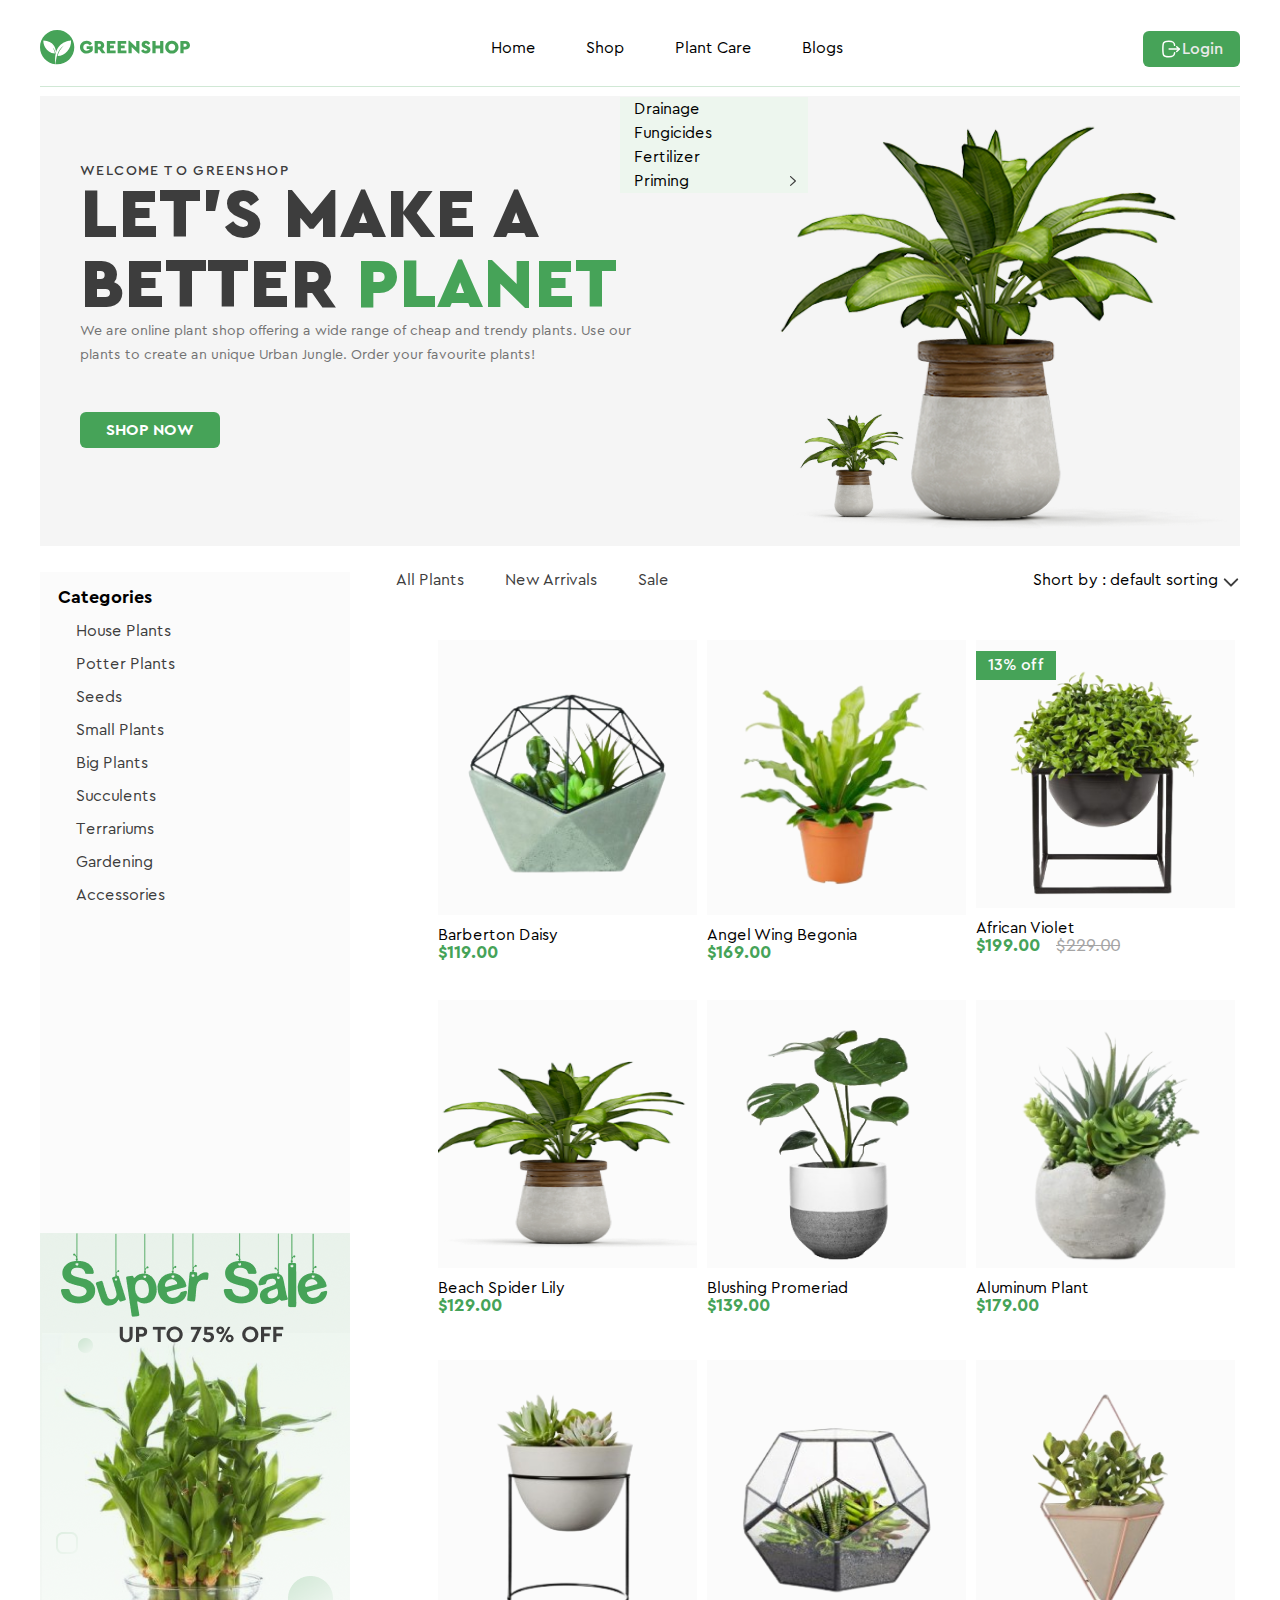
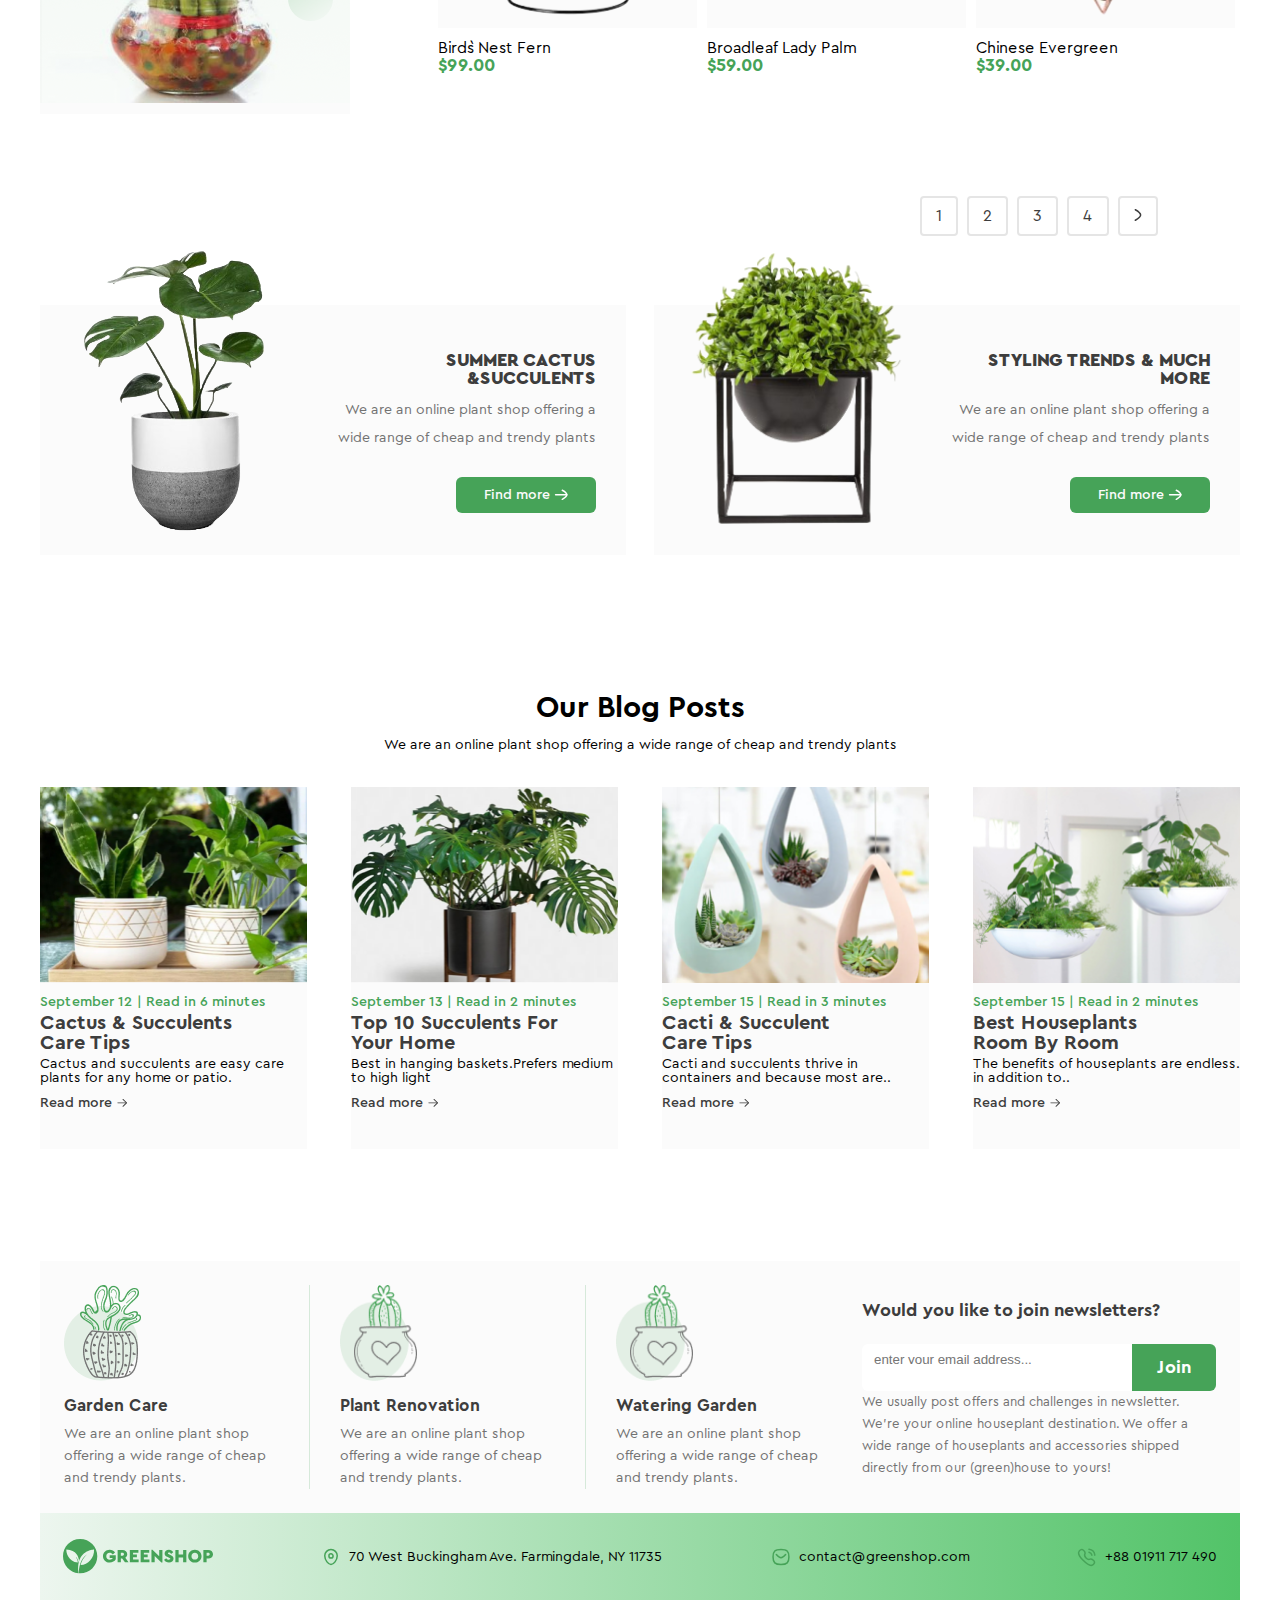
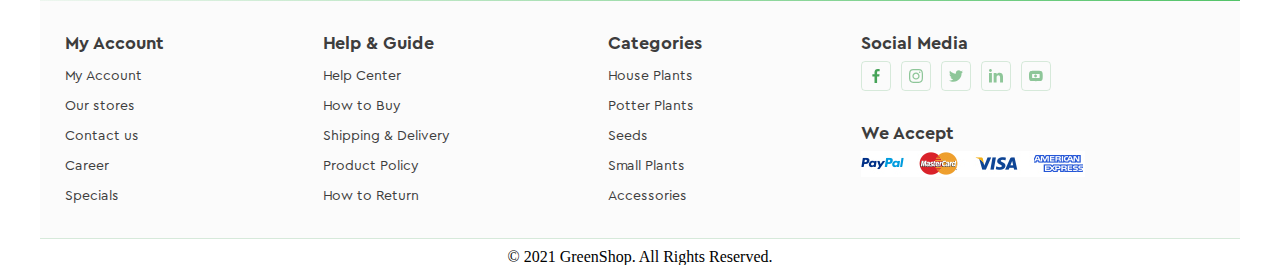
==== Index.html @ 6ab5031e "upgrading_menu_in_process" ====
<!doctype html>
    <html lang="en">
    <head>
        <meta charset="UTF-8">
        <meta name="viewport"
              content="width=device-width, user-scalable=no, initial-scale=1.0, maximum-scale=1.0, minimum-scale=1.0">
        <meta http-equiv="X-UA-Compatible" content="ie=edge">
        <title>GREENSHOP</title>
        <link rel="stylesheet" href="css/reset.css">
        <link rel="stylesheet" href="css/style.css">



    </head>
    <body >
      <header>
          <div class="header_container">
              <a href="#">
                  <img src="images/Group.svg" alt="logo">
              </a>

                  <nav class="menu">
                      <ul>
                          <li><a href="#" class="menu_a">Home</a>
                          </li>
                          <li><a href="#" class="menu_a">Shop</a></li>
                          <li ><a href="#" class="menu_a" id="#plant_care_menu">Plant Care</a>
                              <ul class="dropdown">
                                  <li class="first_dropdown" >
                                      <a href="#">Drainage</a>
                                  </li>
                                  <li class="first_dropdown">
                                      <a href="#">Fungicides
                                      </a>
                                  </li>
                                  <li class="first_dropdown">
                                      <a href="#">Fertilizer
                                      </a>
                                  </li>
                                  <li class="second_dropdown">
                                      <a href="#" id="priming_a">Priming<img src="images/open_menu.svg" alt="menu" class="menu_img">
                                      </a>
                                      <ul class="second_dropdown_li">
                                          <li>
                                              <a href="#">Universal</a>
                                          </li>
                                          <li>
                                              <a href="#">For Ficus</a>
                                          </li>
                                          <li>
                                              <a href="#">For Cacti</a>
                                          </li>
                                          <li>
                                              <a href="#">For Citrus</a>
                                          </li>
                                          <li>
                                              <a href="#">For those in bloom</a>
                                          </li>
                                          <li>
                                              <a href="#">For Orchids</a>
                                          </li>
                                      </ul>
                                  </li>
                              </ul>
                          </li>
                          <li><a href="#" class="menu_a">Blogs</a></li>

                      </ul>
                  </nav>

             <a href="#" class="login">Login</a>
          </div>

      </header>
      <main>
          <section >
              <div class="main_container">
                   <div class="text_section">
                       <h2>Welcome to greenshop</h2>
                        <h1>Let's make a <br> better  <SPAN>planet</SPAN></h1>
                       <p>We are online plant shop offering a wide range of cheap and trendy plants. Use our plants to create an unique Urban Jungle. Order your favourite plants!</p>
                       <a href="#">SHOP NOW</a>
                   </div>

                  <img src="images/Group_6.svg" alt="group">
              </div>
          </section>
          <section class="float_container">
          <div class="aside_menu">
              <h2>Categories</h2>
                <nav>
                    <ul>
                        <li><a href="#">House Plants</a></li>
                        <li><a href="#">Potter Plants</a></li>
                        <li><a href="#">Seeds</a></li>
                        <li><a href="#">Small Plants</a></li>
                        <li><a href="#">Big Plants</a></li>
                        <li><a href="#">Succulents</a></li>
                        <li><a href="#">Terrariums</a></li>
                        <li><a href="#">Gardening</a></li>
                        <li><a href="#">Accessories</a></li>
                    </ul>
                </nav>
              <div class="banner_img">
                  <img src="images/banner_new.png" alt="sale">
              </div>
          </div>
              <div>
                  <div class="tabs">
                      <nav>
                          <ul>
                              <li><a href="#">All Plants</a></li>
                              <li><a href="#">New Arrivals</a></li>
                              <li><a href="#">Sale</a></li>

                          </ul>
                      </nav>
                       <div>
                           <p class="sorting">Short by : default sorting </p>
                       </div>
                  </div>
                  <div class="arts">
                      <article><div class="card_div"><img class="card_img"  src="images/new_card_1.png"></div>
                          <div class="after_card">
                         <p class="name">Barberton Daisy</p>
                         <p class="price">$119.00</p>
                          </div>
                          <ul class="buy_like_search">
                              <li><a class="icons" href="#"><svg width="20" height="20" viewBox="0 0 20 20" fill="none" xmlns="http://www.w3.org/2000/svg">
                                  <g clip-path="url(#clip0_2_1949)">
                                      <path d="M14.294 16.8745H8.24077C5.65655 16.8745 3.55412 14.7721 3.55412 12.1879V7.38405C3.55412 4.98175 2.35676 2.75813 0.351225 1.4358C-0.00894369 1.19834 -0.108379 0.713895 0.129078 0.353726C0.366535 -0.00648163 0.850939 -0.105956 1.21119 0.131579C2.35606 0.886442 3.28487 1.88204 3.94905 3.02832C4.09258 3.18911 5.24995 4.41584 7.14726 4.41584H16.142C18.596 4.36995 20.5168 6.83267 19.8752 9.20138L18.8397 13.3284C18.3159 15.4163 16.4466 16.8745 14.294 16.8745ZM4.91926 5.53677C5.04912 6.1367 5.11634 6.7553 5.11634 7.38405V12.1879C5.11634 13.9107 6.51796 15.3123 8.24077 15.3123H14.294C15.7291 15.3123 16.9752 14.3401 17.3245 12.9482L18.3599 8.82121C18.7412 7.41373 17.5997 5.95084 16.142 5.97806H7.14722C6.28913 5.97806 5.54224 5.79305 4.91926 5.53677ZM7.85021 19.0226C7.85021 18.4833 7.41307 18.0462 6.87383 18.0462C5.57828 18.0978 5.57942 19.9479 6.87383 19.999C7.41307 19.999 7.85021 19.5618 7.85021 19.0226ZM15.6222 19.0226C15.6222 18.4833 15.1851 18.0462 14.6459 18.0462C13.3503 18.0978 13.3514 19.9479 14.6459 19.999C15.1851 19.999 15.6222 19.5618 15.6222 19.0226ZM16.9231 8.32138C16.9231 7.88998 16.5734 7.54027 16.142 7.54027H7.45966C6.42329 7.58152 6.42407 9.0616 7.45966 9.10249H16.142C16.5734 9.10249 16.9231 8.75279 16.9231 8.32138Z" fill="#3D3D3D"/>
                                  </g>
                                  <defs>
                                      <clipPath id="clip0_2_1949">
                                          <rect width="20" height="20" fill="white"/>
                                      </clipPath>
                                  </defs>
                              </svg>

                              </a></li>
                              <li><a class="icons" href="#"><svg width="20" height="20" viewBox="0 0 20 20" fill="none" xmlns="http://www.w3.org/2000/svg">
                                  <path d="M10 18.8873C9.71527 18.8873 9.44077 18.7842 9.22684 18.5968C8.41888 17.8903 7.63992 17.2264 6.95267 16.6408L6.94916 16.6377C4.93423 14.9207 3.19427 13.4378 1.98364 11.9771C0.630341 10.3441 0 8.79578 0 7.10434C0 5.46097 0.563507 3.94485 1.58661 2.83508C2.62192 1.71219 4.04251 1.09375 5.58716 1.09375C6.74164 1.09375 7.79892 1.45874 8.72955 2.1785C9.19922 2.54181 9.62494 2.98645 10 3.5051C10.3752 2.98645 10.8008 2.54181 11.2706 2.1785C12.2012 1.45874 13.2585 1.09375 14.413 1.09375C15.9575 1.09375 17.3782 1.71219 18.4135 2.83508C19.4366 3.94485 20 5.46097 20 7.10434C20 8.79578 19.3698 10.3441 18.0165 11.9769C16.8059 13.4378 15.0661 14.9205 13.0515 16.6374C12.363 17.224 11.5828 17.8889 10.773 18.5971C10.5592 18.7842 10.2846 18.8873 10 18.8873ZM5.58716 2.26532C4.37363 2.26532 3.25882 2.74963 2.44781 3.62915C1.62476 4.52194 1.17142 5.75607 1.17142 7.10434C1.17142 8.52692 1.70013 9.79919 2.88559 11.2296C4.03137 12.6122 5.73563 14.0645 7.70889 15.7462L7.71255 15.7492C8.4024 16.3371 9.18442 17.0036 9.99832 17.7153C10.8171 17.0023 11.6003 16.3347 12.2916 15.7458C14.2647 14.0642 15.9688 12.6122 17.1146 11.2296C18.2999 9.79919 18.8286 8.52692 18.8286 7.10434C18.8286 5.75607 18.3752 4.52194 17.5522 3.62915C16.7413 2.74963 15.6264 2.26532 14.413 2.26532C13.524 2.26532 12.7078 2.54791 11.9872 3.10516C11.3449 3.60199 10.8975 4.23004 10.6352 4.66949C10.5003 4.89548 10.2629 5.03036 10 5.03036C9.73709 5.03036 9.49966 4.89548 9.36478 4.66949C9.10263 4.23004 8.65524 3.60199 8.01285 3.10516C7.29218 2.54791 6.47598 2.26532 5.58716 2.26532Z" fill="#3D3D3D"/>
                              </svg>
                              </a></li>
                              <li><a class="icons" href="#"><svg width="20" height="20" viewBox="0 0 20 20" fill="none" xmlns="http://www.w3.org/2000/svg">
                                  <g clip-path="url(#clip0_2_1953)">
                                      <path d="M14.5656 16.0023C10.5704 19.1859 4.98549 18.3049 2.02729 14.6536C-0.827886 11.1285 -0.64932 6.04314 2.44811 2.82458C5.64856 -0.50074 10.6802 -0.944658 14.3277 1.78316C15.6345 2.76027 16.6104 4.00337 17.246 5.50807C17.8853 7.02151 18.0795 8.59614 17.8578 10.2201C17.6368 11.8365 16.9918 13.2769 15.9423 14.6212C16.0272 14.6767 16.1178 14.7167 16.1827 14.7816C17.3365 15.9305 18.4859 17.0836 19.6397 18.2325C19.9132 18.5047 20.0493 18.8218 19.9682 19.204C19.8071 19.9644 18.9018 20.2579 18.3211 19.7359C18.0489 19.4918 17.7985 19.2227 17.54 18.9642C16.5923 18.0171 15.6451 17.0693 14.6973 16.1221C14.658 16.0847 14.6168 16.0497 14.5656 16.0023ZM15.9529 8.98636C15.9629 5.12659 12.8468 2.00605 8.97825 2.00043C5.12035 1.99481 2.00669 5.09037 1.98983 8.94765C1.97297 12.8168 5.08289 15.9461 8.96326 15.9642C12.8055 15.9823 15.9429 12.8499 15.9529 8.98636Z" fill="#3D3D3D"/>
                                  </g>
                                  <defs>
                                      <clipPath id="clip0_2_1953">
                                          <rect width="19.9913" height="20" fill="white"/>
                                      </clipPath>
                                  </defs>
                              </svg>
                              </a></li>
                          </ul>
                     </article>
                      <article><div class="card_div"><img class="card_img"  src="images/new_card_2.png"></div>
                          <div class="after_card">
                              <p class="name">Angel Wing Begonia</p>
                              <p class="price">$169.00</p>
                          </div>
                          <ul class="buy_like_search">
                              <li><a class="icons" href="#"><svg width="20" height="20" viewBox="0 0 20 20" fill="none" xmlns="http://www.w3.org/2000/svg">
                                  <g clip-path="url(#clip0_2_1949)">
                                      <path d="M14.294 16.8745H8.24077C5.65655 16.8745 3.55412 14.7721 3.55412 12.1879V7.38405C3.55412 4.98175 2.35676 2.75813 0.351225 1.4358C-0.00894369 1.19834 -0.108379 0.713895 0.129078 0.353726C0.366535 -0.00648163 0.850939 -0.105956 1.21119 0.131579C2.35606 0.886442 3.28487 1.88204 3.94905 3.02832C4.09258 3.18911 5.24995 4.41584 7.14726 4.41584H16.142C18.596 4.36995 20.5168 6.83267 19.8752 9.20138L18.8397 13.3284C18.3159 15.4163 16.4466 16.8745 14.294 16.8745ZM4.91926 5.53677C5.04912 6.1367 5.11634 6.7553 5.11634 7.38405V12.1879C5.11634 13.9107 6.51796 15.3123 8.24077 15.3123H14.294C15.7291 15.3123 16.9752 14.3401 17.3245 12.9482L18.3599 8.82121C18.7412 7.41373 17.5997 5.95084 16.142 5.97806H7.14722C6.28913 5.97806 5.54224 5.79305 4.91926 5.53677ZM7.85021 19.0226C7.85021 18.4833 7.41307 18.0462 6.87383 18.0462C5.57828 18.0978 5.57942 19.9479 6.87383 19.999C7.41307 19.999 7.85021 19.5618 7.85021 19.0226ZM15.6222 19.0226C15.6222 18.4833 15.1851 18.0462 14.6459 18.0462C13.3503 18.0978 13.3514 19.9479 14.6459 19.999C15.1851 19.999 15.6222 19.5618 15.6222 19.0226ZM16.9231 8.32138C16.9231 7.88998 16.5734 7.54027 16.142 7.54027H7.45966C6.42329 7.58152 6.42407 9.0616 7.45966 9.10249H16.142C16.5734 9.10249 16.9231 8.75279 16.9231 8.32138Z" fill="#3D3D3D"/>
                                  </g>
                                  <defs>
                                      <clipPath id="clip0_2_1949">
                                          <rect width="20" height="20" fill="white"/>
                                      </clipPath>
                                  </defs>
                              </svg>

                              </a></li>
                              <li><a class="icons" href="#"><svg width="20" height="20" viewBox="0 0 20 20" fill="none" xmlns="http://www.w3.org/2000/svg">
                                  <path d="M10 18.8873C9.71527 18.8873 9.44077 18.7842 9.22684 18.5968C8.41888 17.8903 7.63992 17.2264 6.95267 16.6408L6.94916 16.6377C4.93423 14.9207 3.19427 13.4378 1.98364 11.9771C0.630341 10.3441 0 8.79578 0 7.10434C0 5.46097 0.563507 3.94485 1.58661 2.83508C2.62192 1.71219 4.04251 1.09375 5.58716 1.09375C6.74164 1.09375 7.79892 1.45874 8.72955 2.1785C9.19922 2.54181 9.62494 2.98645 10 3.5051C10.3752 2.98645 10.8008 2.54181 11.2706 2.1785C12.2012 1.45874 13.2585 1.09375 14.413 1.09375C15.9575 1.09375 17.3782 1.71219 18.4135 2.83508C19.4366 3.94485 20 5.46097 20 7.10434C20 8.79578 19.3698 10.3441 18.0165 11.9769C16.8059 13.4378 15.0661 14.9205 13.0515 16.6374C12.363 17.224 11.5828 17.8889 10.773 18.5971C10.5592 18.7842 10.2846 18.8873 10 18.8873ZM5.58716 2.26532C4.37363 2.26532 3.25882 2.74963 2.44781 3.62915C1.62476 4.52194 1.17142 5.75607 1.17142 7.10434C1.17142 8.52692 1.70013 9.79919 2.88559 11.2296C4.03137 12.6122 5.73563 14.0645 7.70889 15.7462L7.71255 15.7492C8.4024 16.3371 9.18442 17.0036 9.99832 17.7153C10.8171 17.0023 11.6003 16.3347 12.2916 15.7458C14.2647 14.0642 15.9688 12.6122 17.1146 11.2296C18.2999 9.79919 18.8286 8.52692 18.8286 7.10434C18.8286 5.75607 18.3752 4.52194 17.5522 3.62915C16.7413 2.74963 15.6264 2.26532 14.413 2.26532C13.524 2.26532 12.7078 2.54791 11.9872 3.10516C11.3449 3.60199 10.8975 4.23004 10.6352 4.66949C10.5003 4.89548 10.2629 5.03036 10 5.03036C9.73709 5.03036 9.49966 4.89548 9.36478 4.66949C9.10263 4.23004 8.65524 3.60199 8.01285 3.10516C7.29218 2.54791 6.47598 2.26532 5.58716 2.26532Z" fill="#3D3D3D"/>
                              </svg>
                              </a></li>
                              <li><a class="icons" href="#"><svg width="20" height="20" viewBox="0 0 20 20" fill="none" xmlns="http://www.w3.org/2000/svg">
                                  <g clip-path="url(#clip0_2_1953)">
                                      <path d="M14.5656 16.0023C10.5704 19.1859 4.98549 18.3049 2.02729 14.6536C-0.827886 11.1285 -0.64932 6.04314 2.44811 2.82458C5.64856 -0.50074 10.6802 -0.944658 14.3277 1.78316C15.6345 2.76027 16.6104 4.00337 17.246 5.50807C17.8853 7.02151 18.0795 8.59614 17.8578 10.2201C17.6368 11.8365 16.9918 13.2769 15.9423 14.6212C16.0272 14.6767 16.1178 14.7167 16.1827 14.7816C17.3365 15.9305 18.4859 17.0836 19.6397 18.2325C19.9132 18.5047 20.0493 18.8218 19.9682 19.204C19.8071 19.9644 18.9018 20.2579 18.3211 19.7359C18.0489 19.4918 17.7985 19.2227 17.54 18.9642C16.5923 18.0171 15.6451 17.0693 14.6973 16.1221C14.658 16.0847 14.6168 16.0497 14.5656 16.0023ZM15.9529 8.98636C15.9629 5.12659 12.8468 2.00605 8.97825 2.00043C5.12035 1.99481 2.00669 5.09037 1.98983 8.94765C1.97297 12.8168 5.08289 15.9461 8.96326 15.9642C12.8055 15.9823 15.9429 12.8499 15.9529 8.98636Z" fill="#3D3D3D"/>
                                  </g>
                                  <defs>
                                      <clipPath id="clip0_2_1953">
                                          <rect width="19.9913" height="20" fill="white"/>
                                      </clipPath>
                                  </defs>
                              </svg>
                              </a></li>
                          </ul>
                          </article>
                      <article>
                          <div class="off">13% off</div>
                          <img class="card_img"  src="images/new_card_3.png">
                          <div class="after_card">
                          <p class="name">African Violet</p>
                          <p class="price">$199.00<span class="new_price">$229.00</span></p></div>
                          <ul class="buy_like_search">
                              <li><a class="icons" href="#"><svg width="20" height="20" viewBox="0 0 20 20" fill="none" xmlns="http://www.w3.org/2000/svg">
                                  <g clip-path="url(#clip0_2_1949)">
                                      <path d="M14.294 16.8745H8.24077C5.65655 16.8745 3.55412 14.7721 3.55412 12.1879V7.38405C3.55412 4.98175 2.35676 2.75813 0.351225 1.4358C-0.00894369 1.19834 -0.108379 0.713895 0.129078 0.353726C0.366535 -0.00648163 0.850939 -0.105956 1.21119 0.131579C2.35606 0.886442 3.28487 1.88204 3.94905 3.02832C4.09258 3.18911 5.24995 4.41584 7.14726 4.41584H16.142C18.596 4.36995 20.5168 6.83267 19.8752 9.20138L18.8397 13.3284C18.3159 15.4163 16.4466 16.8745 14.294 16.8745ZM4.91926 5.53677C5.04912 6.1367 5.11634 6.7553 5.11634 7.38405V12.1879C5.11634 13.9107 6.51796 15.3123 8.24077 15.3123H14.294C15.7291 15.3123 16.9752 14.3401 17.3245 12.9482L18.3599 8.82121C18.7412 7.41373 17.5997 5.95084 16.142 5.97806H7.14722C6.28913 5.97806 5.54224 5.79305 4.91926 5.53677ZM7.85021 19.0226C7.85021 18.4833 7.41307 18.0462 6.87383 18.0462C5.57828 18.0978 5.57942 19.9479 6.87383 19.999C7.41307 19.999 7.85021 19.5618 7.85021 19.0226ZM15.6222 19.0226C15.6222 18.4833 15.1851 18.0462 14.6459 18.0462C13.3503 18.0978 13.3514 19.9479 14.6459 19.999C15.1851 19.999 15.6222 19.5618 15.6222 19.0226ZM16.9231 8.32138C16.9231 7.88998 16.5734 7.54027 16.142 7.54027H7.45966C6.42329 7.58152 6.42407 9.0616 7.45966 9.10249H16.142C16.5734 9.10249 16.9231 8.75279 16.9231 8.32138Z" fill="#3D3D3D"/>
                                  </g>
                                  <defs>
                                      <clipPath id="clip0_2_1949">
                                          <rect width="20" height="20" fill="white"/>
                                      </clipPath>
                                  </defs>
                              </svg>

                              </a></li>
                              <li><a class="icons" href="#"><svg width="20" height="20" viewBox="0 0 20 20" fill="none" xmlns="http://www.w3.org/2000/svg">
                                  <path d="M10 18.8873C9.71527 18.8873 9.44077 18.7842 9.22684 18.5968C8.41888 17.8903 7.63992 17.2264 6.95267 16.6408L6.94916 16.6377C4.93423 14.9207 3.19427 13.4378 1.98364 11.9771C0.630341 10.3441 0 8.79578 0 7.10434C0 5.46097 0.563507 3.94485 1.58661 2.83508C2.62192 1.71219 4.04251 1.09375 5.58716 1.09375C6.74164 1.09375 7.79892 1.45874 8.72955 2.1785C9.19922 2.54181 9.62494 2.98645 10 3.5051C10.3752 2.98645 10.8008 2.54181 11.2706 2.1785C12.2012 1.45874 13.2585 1.09375 14.413 1.09375C15.9575 1.09375 17.3782 1.71219 18.4135 2.83508C19.4366 3.94485 20 5.46097 20 7.10434C20 8.79578 19.3698 10.3441 18.0165 11.9769C16.8059 13.4378 15.0661 14.9205 13.0515 16.6374C12.363 17.224 11.5828 17.8889 10.773 18.5971C10.5592 18.7842 10.2846 18.8873 10 18.8873ZM5.58716 2.26532C4.37363 2.26532 3.25882 2.74963 2.44781 3.62915C1.62476 4.52194 1.17142 5.75607 1.17142 7.10434C1.17142 8.52692 1.70013 9.79919 2.88559 11.2296C4.03137 12.6122 5.73563 14.0645 7.70889 15.7462L7.71255 15.7492C8.4024 16.3371 9.18442 17.0036 9.99832 17.7153C10.8171 17.0023 11.6003 16.3347 12.2916 15.7458C14.2647 14.0642 15.9688 12.6122 17.1146 11.2296C18.2999 9.79919 18.8286 8.52692 18.8286 7.10434C18.8286 5.75607 18.3752 4.52194 17.5522 3.62915C16.7413 2.74963 15.6264 2.26532 14.413 2.26532C13.524 2.26532 12.7078 2.54791 11.9872 3.10516C11.3449 3.60199 10.8975 4.23004 10.6352 4.66949C10.5003 4.89548 10.2629 5.03036 10 5.03036C9.73709 5.03036 9.49966 4.89548 9.36478 4.66949C9.10263 4.23004 8.65524 3.60199 8.01285 3.10516C7.29218 2.54791 6.47598 2.26532 5.58716 2.26532Z" fill="#3D3D3D"/>
                              </svg>
                              </a></li>
                              <li><a class="icons" href="#"><svg width="20" height="20" viewBox="0 0 20 20" fill="none" xmlns="http://www.w3.org/2000/svg">
                                  <g clip-path="url(#clip0_2_1953)">
                                      <path d="M14.5656 16.0023C10.5704 19.1859 4.98549 18.3049 2.02729 14.6536C-0.827886 11.1285 -0.64932 6.04314 2.44811 2.82458C5.64856 -0.50074 10.6802 -0.944658 14.3277 1.78316C15.6345 2.76027 16.6104 4.00337 17.246 5.50807C17.8853 7.02151 18.0795 8.59614 17.8578 10.2201C17.6368 11.8365 16.9918 13.2769 15.9423 14.6212C16.0272 14.6767 16.1178 14.7167 16.1827 14.7816C17.3365 15.9305 18.4859 17.0836 19.6397 18.2325C19.9132 18.5047 20.0493 18.8218 19.9682 19.204C19.8071 19.9644 18.9018 20.2579 18.3211 19.7359C18.0489 19.4918 17.7985 19.2227 17.54 18.9642C16.5923 18.0171 15.6451 17.0693 14.6973 16.1221C14.658 16.0847 14.6168 16.0497 14.5656 16.0023ZM15.9529 8.98636C15.9629 5.12659 12.8468 2.00605 8.97825 2.00043C5.12035 1.99481 2.00669 5.09037 1.98983 8.94765C1.97297 12.8168 5.08289 15.9461 8.96326 15.9642C12.8055 15.9823 15.9429 12.8499 15.9529 8.98636Z" fill="#3D3D3D"/>
                                  </g>
                                  <defs>
                                      <clipPath id="clip0_2_1953">
                                          <rect width="19.9913" height="20" fill="white"/>
                                      </clipPath>
                                  </defs>
                              </svg>
                              </a></li>
                          </ul></article>
                      <article><img class="card_img"  src="images/card_4.png">
                          <div class="after_card">
                          <p class="name">Beach Spider Lily</p>
                          <p class="price">$129.00</p></div>
                          <ul class="buy_like_search">
                              <li><a class="icons" href="#"><svg width="20" height="20" viewBox="0 0 20 20" fill="none" xmlns="http://www.w3.org/2000/svg">
                                  <g clip-path="url(#clip0_2_1949)">
                                      <path d="M14.294 16.8745H8.24077C5.65655 16.8745 3.55412 14.7721 3.55412 12.1879V7.38405C3.55412 4.98175 2.35676 2.75813 0.351225 1.4358C-0.00894369 1.19834 -0.108379 0.713895 0.129078 0.353726C0.366535 -0.00648163 0.850939 -0.105956 1.21119 0.131579C2.35606 0.886442 3.28487 1.88204 3.94905 3.02832C4.09258 3.18911 5.24995 4.41584 7.14726 4.41584H16.142C18.596 4.36995 20.5168 6.83267 19.8752 9.20138L18.8397 13.3284C18.3159 15.4163 16.4466 16.8745 14.294 16.8745ZM4.91926 5.53677C5.04912 6.1367 5.11634 6.7553 5.11634 7.38405V12.1879C5.11634 13.9107 6.51796 15.3123 8.24077 15.3123H14.294C15.7291 15.3123 16.9752 14.3401 17.3245 12.9482L18.3599 8.82121C18.7412 7.41373 17.5997 5.95084 16.142 5.97806H7.14722C6.28913 5.97806 5.54224 5.79305 4.91926 5.53677ZM7.85021 19.0226C7.85021 18.4833 7.41307 18.0462 6.87383 18.0462C5.57828 18.0978 5.57942 19.9479 6.87383 19.999C7.41307 19.999 7.85021 19.5618 7.85021 19.0226ZM15.6222 19.0226C15.6222 18.4833 15.1851 18.0462 14.6459 18.0462C13.3503 18.0978 13.3514 19.9479 14.6459 19.999C15.1851 19.999 15.6222 19.5618 15.6222 19.0226ZM16.9231 8.32138C16.9231 7.88998 16.5734 7.54027 16.142 7.54027H7.45966C6.42329 7.58152 6.42407 9.0616 7.45966 9.10249H16.142C16.5734 9.10249 16.9231 8.75279 16.9231 8.32138Z" fill="#3D3D3D"/>
                                  </g>
                                  <defs>
                                      <clipPath id="clip0_2_1949">
                                          <rect width="20" height="20" fill="white"/>
                                      </clipPath>
                                  </defs>
                              </svg>

                              </a></li>
                              <li><a class="icons" href="#"><svg width="20" height="20" viewBox="0 0 20 20" fill="none" xmlns="http://www.w3.org/2000/svg">
                                  <path d="M10 18.8873C9.71527 18.8873 9.44077 18.7842 9.22684 18.5968C8.41888 17.8903 7.63992 17.2264 6.95267 16.6408L6.94916 16.6377C4.93423 14.9207 3.19427 13.4378 1.98364 11.9771C0.630341 10.3441 0 8.79578 0 7.10434C0 5.46097 0.563507 3.94485 1.58661 2.83508C2.62192 1.71219 4.04251 1.09375 5.58716 1.09375C6.74164 1.09375 7.79892 1.45874 8.72955 2.1785C9.19922 2.54181 9.62494 2.98645 10 3.5051C10.3752 2.98645 10.8008 2.54181 11.2706 2.1785C12.2012 1.45874 13.2585 1.09375 14.413 1.09375C15.9575 1.09375 17.3782 1.71219 18.4135 2.83508C19.4366 3.94485 20 5.46097 20 7.10434C20 8.79578 19.3698 10.3441 18.0165 11.9769C16.8059 13.4378 15.0661 14.9205 13.0515 16.6374C12.363 17.224 11.5828 17.8889 10.773 18.5971C10.5592 18.7842 10.2846 18.8873 10 18.8873ZM5.58716 2.26532C4.37363 2.26532 3.25882 2.74963 2.44781 3.62915C1.62476 4.52194 1.17142 5.75607 1.17142 7.10434C1.17142 8.52692 1.70013 9.79919 2.88559 11.2296C4.03137 12.6122 5.73563 14.0645 7.70889 15.7462L7.71255 15.7492C8.4024 16.3371 9.18442 17.0036 9.99832 17.7153C10.8171 17.0023 11.6003 16.3347 12.2916 15.7458C14.2647 14.0642 15.9688 12.6122 17.1146 11.2296C18.2999 9.79919 18.8286 8.52692 18.8286 7.10434C18.8286 5.75607 18.3752 4.52194 17.5522 3.62915C16.7413 2.74963 15.6264 2.26532 14.413 2.26532C13.524 2.26532 12.7078 2.54791 11.9872 3.10516C11.3449 3.60199 10.8975 4.23004 10.6352 4.66949C10.5003 4.89548 10.2629 5.03036 10 5.03036C9.73709 5.03036 9.49966 4.89548 9.36478 4.66949C9.10263 4.23004 8.65524 3.60199 8.01285 3.10516C7.29218 2.54791 6.47598 2.26532 5.58716 2.26532Z" fill="#3D3D3D"/>
                              </svg>
                              </a></li>
                              <li><a class="icons" href="#"><svg width="20" height="20" viewBox="0 0 20 20" fill="none" xmlns="http://www.w3.org/2000/svg">
                                  <g clip-path="url(#clip0_2_1953)">
                                      <path d="M14.5656 16.0023C10.5704 19.1859 4.98549 18.3049 2.02729 14.6536C-0.827886 11.1285 -0.64932 6.04314 2.44811 2.82458C5.64856 -0.50074 10.6802 -0.944658 14.3277 1.78316C15.6345 2.76027 16.6104 4.00337 17.246 5.50807C17.8853 7.02151 18.0795 8.59614 17.8578 10.2201C17.6368 11.8365 16.9918 13.2769 15.9423 14.6212C16.0272 14.6767 16.1178 14.7167 16.1827 14.7816C17.3365 15.9305 18.4859 17.0836 19.6397 18.2325C19.9132 18.5047 20.0493 18.8218 19.9682 19.204C19.8071 19.9644 18.9018 20.2579 18.3211 19.7359C18.0489 19.4918 17.7985 19.2227 17.54 18.9642C16.5923 18.0171 15.6451 17.0693 14.6973 16.1221C14.658 16.0847 14.6168 16.0497 14.5656 16.0023ZM15.9529 8.98636C15.9629 5.12659 12.8468 2.00605 8.97825 2.00043C5.12035 1.99481 2.00669 5.09037 1.98983 8.94765C1.97297 12.8168 5.08289 15.9461 8.96326 15.9642C12.8055 15.9823 15.9429 12.8499 15.9529 8.98636Z" fill="#3D3D3D"/>
                                  </g>
                                  <defs>
                                      <clipPath id="clip0_2_1953">
                                          <rect width="19.9913" height="20" fill="white"/>
                                      </clipPath>
                                  </defs>
                              </svg>
                              </a></li>
                          </ul></article>
                      <article><img class="card_img"  src="images/new_card_5.png">
                          <div class="after_card">
                          <p class="name">Blushing Promeriad</p>
                          <p class="price">$139.00</p>
                          </div>
                          <ul class="buy_like_search">
                              <li><a class="icons" href="#"><svg width="20" height="20" viewBox="0 0 20 20" fill="none" xmlns="http://www.w3.org/2000/svg">
                                  <g clip-path="url(#clip0_2_1949)">
                                      <path d="M14.294 16.8745H8.24077C5.65655 16.8745 3.55412 14.7721 3.55412 12.1879V7.38405C3.55412 4.98175 2.35676 2.75813 0.351225 1.4358C-0.00894369 1.19834 -0.108379 0.713895 0.129078 0.353726C0.366535 -0.00648163 0.850939 -0.105956 1.21119 0.131579C2.35606 0.886442 3.28487 1.88204 3.94905 3.02832C4.09258 3.18911 5.24995 4.41584 7.14726 4.41584H16.142C18.596 4.36995 20.5168 6.83267 19.8752 9.20138L18.8397 13.3284C18.3159 15.4163 16.4466 16.8745 14.294 16.8745ZM4.91926 5.53677C5.04912 6.1367 5.11634 6.7553 5.11634 7.38405V12.1879C5.11634 13.9107 6.51796 15.3123 8.24077 15.3123H14.294C15.7291 15.3123 16.9752 14.3401 17.3245 12.9482L18.3599 8.82121C18.7412 7.41373 17.5997 5.95084 16.142 5.97806H7.14722C6.28913 5.97806 5.54224 5.79305 4.91926 5.53677ZM7.85021 19.0226C7.85021 18.4833 7.41307 18.0462 6.87383 18.0462C5.57828 18.0978 5.57942 19.9479 6.87383 19.999C7.41307 19.999 7.85021 19.5618 7.85021 19.0226ZM15.6222 19.0226C15.6222 18.4833 15.1851 18.0462 14.6459 18.0462C13.3503 18.0978 13.3514 19.9479 14.6459 19.999C15.1851 19.999 15.6222 19.5618 15.6222 19.0226ZM16.9231 8.32138C16.9231 7.88998 16.5734 7.54027 16.142 7.54027H7.45966C6.42329 7.58152 6.42407 9.0616 7.45966 9.10249H16.142C16.5734 9.10249 16.9231 8.75279 16.9231 8.32138Z" fill="#3D3D3D"/>
                                  </g>
                                  <defs>
                                      <clipPath id="clip0_2_1949">
                                          <rect width="20" height="20" fill="white"/>
                                      </clipPath>
                                  </defs>
                              </svg>

                              </a></li>
                              <li><a class="icons" href="#"><svg width="20" height="20" viewBox="0 0 20 20" fill="none" xmlns="http://www.w3.org/2000/svg">
                                  <path d="M10 18.8873C9.71527 18.8873 9.44077 18.7842 9.22684 18.5968C8.41888 17.8903 7.63992 17.2264 6.95267 16.6408L6.94916 16.6377C4.93423 14.9207 3.19427 13.4378 1.98364 11.9771C0.630341 10.3441 0 8.79578 0 7.10434C0 5.46097 0.563507 3.94485 1.58661 2.83508C2.62192 1.71219 4.04251 1.09375 5.58716 1.09375C6.74164 1.09375 7.79892 1.45874 8.72955 2.1785C9.19922 2.54181 9.62494 2.98645 10 3.5051C10.3752 2.98645 10.8008 2.54181 11.2706 2.1785C12.2012 1.45874 13.2585 1.09375 14.413 1.09375C15.9575 1.09375 17.3782 1.71219 18.4135 2.83508C19.4366 3.94485 20 5.46097 20 7.10434C20 8.79578 19.3698 10.3441 18.0165 11.9769C16.8059 13.4378 15.0661 14.9205 13.0515 16.6374C12.363 17.224 11.5828 17.8889 10.773 18.5971C10.5592 18.7842 10.2846 18.8873 10 18.8873ZM5.58716 2.26532C4.37363 2.26532 3.25882 2.74963 2.44781 3.62915C1.62476 4.52194 1.17142 5.75607 1.17142 7.10434C1.17142 8.52692 1.70013 9.79919 2.88559 11.2296C4.03137 12.6122 5.73563 14.0645 7.70889 15.7462L7.71255 15.7492C8.4024 16.3371 9.18442 17.0036 9.99832 17.7153C10.8171 17.0023 11.6003 16.3347 12.2916 15.7458C14.2647 14.0642 15.9688 12.6122 17.1146 11.2296C18.2999 9.79919 18.8286 8.52692 18.8286 7.10434C18.8286 5.75607 18.3752 4.52194 17.5522 3.62915C16.7413 2.74963 15.6264 2.26532 14.413 2.26532C13.524 2.26532 12.7078 2.54791 11.9872 3.10516C11.3449 3.60199 10.8975 4.23004 10.6352 4.66949C10.5003 4.89548 10.2629 5.03036 10 5.03036C9.73709 5.03036 9.49966 4.89548 9.36478 4.66949C9.10263 4.23004 8.65524 3.60199 8.01285 3.10516C7.29218 2.54791 6.47598 2.26532 5.58716 2.26532Z" fill="#3D3D3D"/>
                              </svg>
                              </a></li>
                              <li><a class="icons" href="#"><svg width="20" height="20" viewBox="0 0 20 20" fill="none" xmlns="http://www.w3.org/2000/svg">
                                  <g clip-path="url(#clip0_2_1953)">
                                      <path d="M14.5656 16.0023C10.5704 19.1859 4.98549 18.3049 2.02729 14.6536C-0.827886 11.1285 -0.64932 6.04314 2.44811 2.82458C5.64856 -0.50074 10.6802 -0.944658 14.3277 1.78316C15.6345 2.76027 16.6104 4.00337 17.246 5.50807C17.8853 7.02151 18.0795 8.59614 17.8578 10.2201C17.6368 11.8365 16.9918 13.2769 15.9423 14.6212C16.0272 14.6767 16.1178 14.7167 16.1827 14.7816C17.3365 15.9305 18.4859 17.0836 19.6397 18.2325C19.9132 18.5047 20.0493 18.8218 19.9682 19.204C19.8071 19.9644 18.9018 20.2579 18.3211 19.7359C18.0489 19.4918 17.7985 19.2227 17.54 18.9642C16.5923 18.0171 15.6451 17.0693 14.6973 16.1221C14.658 16.0847 14.6168 16.0497 14.5656 16.0023ZM15.9529 8.98636C15.9629 5.12659 12.8468 2.00605 8.97825 2.00043C5.12035 1.99481 2.00669 5.09037 1.98983 8.94765C1.97297 12.8168 5.08289 15.9461 8.96326 15.9642C12.8055 15.9823 15.9429 12.8499 15.9529 8.98636Z" fill="#3D3D3D"/>
                                  </g>
                                  <defs>
                                      <clipPath id="clip0_2_1953">
                                          <rect width="19.9913" height="20" fill="white"/>
                                      </clipPath>
                                  </defs>
                              </svg>
                              </a></li>
                          </ul>
                      </article>
                      <article><img class="card_img"  src="images/new_card_6.png">
                          <div class="after_card">
                          <p class="name">Aluminum Plant</p>
                          <p class="price">$179.00</p></div>
                          <ul class="buy_like_search">
                              <li><a class="icons" href="#"><svg width="20" height="20" viewBox="0 0 20 20" fill="none" xmlns="http://www.w3.org/2000/svg">
                                  <g clip-path="url(#clip0_2_1949)">
                                      <path d="M14.294 16.8745H8.24077C5.65655 16.8745 3.55412 14.7721 3.55412 12.1879V7.38405C3.55412 4.98175 2.35676 2.75813 0.351225 1.4358C-0.00894369 1.19834 -0.108379 0.713895 0.129078 0.353726C0.366535 -0.00648163 0.850939 -0.105956 1.21119 0.131579C2.35606 0.886442 3.28487 1.88204 3.94905 3.02832C4.09258 3.18911 5.24995 4.41584 7.14726 4.41584H16.142C18.596 4.36995 20.5168 6.83267 19.8752 9.20138L18.8397 13.3284C18.3159 15.4163 16.4466 16.8745 14.294 16.8745ZM4.91926 5.53677C5.04912 6.1367 5.11634 6.7553 5.11634 7.38405V12.1879C5.11634 13.9107 6.51796 15.3123 8.24077 15.3123H14.294C15.7291 15.3123 16.9752 14.3401 17.3245 12.9482L18.3599 8.82121C18.7412 7.41373 17.5997 5.95084 16.142 5.97806H7.14722C6.28913 5.97806 5.54224 5.79305 4.91926 5.53677ZM7.85021 19.0226C7.85021 18.4833 7.41307 18.0462 6.87383 18.0462C5.57828 18.0978 5.57942 19.9479 6.87383 19.999C7.41307 19.999 7.85021 19.5618 7.85021 19.0226ZM15.6222 19.0226C15.6222 18.4833 15.1851 18.0462 14.6459 18.0462C13.3503 18.0978 13.3514 19.9479 14.6459 19.999C15.1851 19.999 15.6222 19.5618 15.6222 19.0226ZM16.9231 8.32138C16.9231 7.88998 16.5734 7.54027 16.142 7.54027H7.45966C6.42329 7.58152 6.42407 9.0616 7.45966 9.10249H16.142C16.5734 9.10249 16.9231 8.75279 16.9231 8.32138Z" fill="#3D3D3D"/>
                                  </g>
                                  <defs>
                                      <clipPath id="clip0_2_1949">
                                          <rect width="20" height="20" fill="white"/>
                                      </clipPath>
                                  </defs>
                              </svg>

                              </a></li>
                              <li><a class="icons" href="#"><svg width="20" height="20" viewBox="0 0 20 20" fill="none" xmlns="http://www.w3.org/2000/svg">
                                  <path d="M10 18.8873C9.71527 18.8873 9.44077 18.7842 9.22684 18.5968C8.41888 17.8903 7.63992 17.2264 6.95267 16.6408L6.94916 16.6377C4.93423 14.9207 3.19427 13.4378 1.98364 11.9771C0.630341 10.3441 0 8.79578 0 7.10434C0 5.46097 0.563507 3.94485 1.58661 2.83508C2.62192 1.71219 4.04251 1.09375 5.58716 1.09375C6.74164 1.09375 7.79892 1.45874 8.72955 2.1785C9.19922 2.54181 9.62494 2.98645 10 3.5051C10.3752 2.98645 10.8008 2.54181 11.2706 2.1785C12.2012 1.45874 13.2585 1.09375 14.413 1.09375C15.9575 1.09375 17.3782 1.71219 18.4135 2.83508C19.4366 3.94485 20 5.46097 20 7.10434C20 8.79578 19.3698 10.3441 18.0165 11.9769C16.8059 13.4378 15.0661 14.9205 13.0515 16.6374C12.363 17.224 11.5828 17.8889 10.773 18.5971C10.5592 18.7842 10.2846 18.8873 10 18.8873ZM5.58716 2.26532C4.37363 2.26532 3.25882 2.74963 2.44781 3.62915C1.62476 4.52194 1.17142 5.75607 1.17142 7.10434C1.17142 8.52692 1.70013 9.79919 2.88559 11.2296C4.03137 12.6122 5.73563 14.0645 7.70889 15.7462L7.71255 15.7492C8.4024 16.3371 9.18442 17.0036 9.99832 17.7153C10.8171 17.0023 11.6003 16.3347 12.2916 15.7458C14.2647 14.0642 15.9688 12.6122 17.1146 11.2296C18.2999 9.79919 18.8286 8.52692 18.8286 7.10434C18.8286 5.75607 18.3752 4.52194 17.5522 3.62915C16.7413 2.74963 15.6264 2.26532 14.413 2.26532C13.524 2.26532 12.7078 2.54791 11.9872 3.10516C11.3449 3.60199 10.8975 4.23004 10.6352 4.66949C10.5003 4.89548 10.2629 5.03036 10 5.03036C9.73709 5.03036 9.49966 4.89548 9.36478 4.66949C9.10263 4.23004 8.65524 3.60199 8.01285 3.10516C7.29218 2.54791 6.47598 2.26532 5.58716 2.26532Z" fill="#3D3D3D"/>
                              </svg>
                              </a></li>
                              <li><a class="icons" href="#"><svg width="20" height="20" viewBox="0 0 20 20" fill="none" xmlns="http://www.w3.org/2000/svg">
                                  <g clip-path="url(#clip0_2_1953)">
                                      <path d="M14.5656 16.0023C10.5704 19.1859 4.98549 18.3049 2.02729 14.6536C-0.827886 11.1285 -0.64932 6.04314 2.44811 2.82458C5.64856 -0.50074 10.6802 -0.944658 14.3277 1.78316C15.6345 2.76027 16.6104 4.00337 17.246 5.50807C17.8853 7.02151 18.0795 8.59614 17.8578 10.2201C17.6368 11.8365 16.9918 13.2769 15.9423 14.6212C16.0272 14.6767 16.1178 14.7167 16.1827 14.7816C17.3365 15.9305 18.4859 17.0836 19.6397 18.2325C19.9132 18.5047 20.0493 18.8218 19.9682 19.204C19.8071 19.9644 18.9018 20.2579 18.3211 19.7359C18.0489 19.4918 17.7985 19.2227 17.54 18.9642C16.5923 18.0171 15.6451 17.0693 14.6973 16.1221C14.658 16.0847 14.6168 16.0497 14.5656 16.0023ZM15.9529 8.98636C15.9629 5.12659 12.8468 2.00605 8.97825 2.00043C5.12035 1.99481 2.00669 5.09037 1.98983 8.94765C1.97297 12.8168 5.08289 15.9461 8.96326 15.9642C12.8055 15.9823 15.9429 12.8499 15.9529 8.98636Z" fill="#3D3D3D"/>
                                  </g>
                                  <defs>
                                      <clipPath id="clip0_2_1953">
                                          <rect width="19.9913" height="20" fill="white"/>
                                      </clipPath>
                                  </defs>
                              </svg>
                              </a></li>
                          </ul></article>
                      <article><img class="card_img"  src="images/new_card_7.png">
                          <div class="after_card">
                          <p class="name">Bird`s Nest Fern</p>
                          <p class="price">$99.00</p></div>
                          <ul class="buy_like_search">
                              <li><a class="icons" href="#"><svg width="20" height="20" viewBox="0 0 20 20" fill="none" xmlns="http://www.w3.org/2000/svg">
                                  <g clip-path="url(#clip0_2_1949)">
                                      <path d="M14.294 16.8745H8.24077C5.65655 16.8745 3.55412 14.7721 3.55412 12.1879V7.38405C3.55412 4.98175 2.35676 2.75813 0.351225 1.4358C-0.00894369 1.19834 -0.108379 0.713895 0.129078 0.353726C0.366535 -0.00648163 0.850939 -0.105956 1.21119 0.131579C2.35606 0.886442 3.28487 1.88204 3.94905 3.02832C4.09258 3.18911 5.24995 4.41584 7.14726 4.41584H16.142C18.596 4.36995 20.5168 6.83267 19.8752 9.20138L18.8397 13.3284C18.3159 15.4163 16.4466 16.8745 14.294 16.8745ZM4.91926 5.53677C5.04912 6.1367 5.11634 6.7553 5.11634 7.38405V12.1879C5.11634 13.9107 6.51796 15.3123 8.24077 15.3123H14.294C15.7291 15.3123 16.9752 14.3401 17.3245 12.9482L18.3599 8.82121C18.7412 7.41373 17.5997 5.95084 16.142 5.97806H7.14722C6.28913 5.97806 5.54224 5.79305 4.91926 5.53677ZM7.85021 19.0226C7.85021 18.4833 7.41307 18.0462 6.87383 18.0462C5.57828 18.0978 5.57942 19.9479 6.87383 19.999C7.41307 19.999 7.85021 19.5618 7.85021 19.0226ZM15.6222 19.0226C15.6222 18.4833 15.1851 18.0462 14.6459 18.0462C13.3503 18.0978 13.3514 19.9479 14.6459 19.999C15.1851 19.999 15.6222 19.5618 15.6222 19.0226ZM16.9231 8.32138C16.9231 7.88998 16.5734 7.54027 16.142 7.54027H7.45966C6.42329 7.58152 6.42407 9.0616 7.45966 9.10249H16.142C16.5734 9.10249 16.9231 8.75279 16.9231 8.32138Z" fill="#3D3D3D"/>
                                  </g>
                                  <defs>
                                      <clipPath id="clip0_2_1949">
                                          <rect width="20" height="20" fill="white"/>
                                      </clipPath>
                                  </defs>
                              </svg>

                              </a></li>
                              <li><a class="icons" href="#"><svg width="20" height="20" viewBox="0 0 20 20" fill="none" xmlns="http://www.w3.org/2000/svg">
                                  <path d="M10 18.8873C9.71527 18.8873 9.44077 18.7842 9.22684 18.5968C8.41888 17.8903 7.63992 17.2264 6.95267 16.6408L6.94916 16.6377C4.93423 14.9207 3.19427 13.4378 1.98364 11.9771C0.630341 10.3441 0 8.79578 0 7.10434C0 5.46097 0.563507 3.94485 1.58661 2.83508C2.62192 1.71219 4.04251 1.09375 5.58716 1.09375C6.74164 1.09375 7.79892 1.45874 8.72955 2.1785C9.19922 2.54181 9.62494 2.98645 10 3.5051C10.3752 2.98645 10.8008 2.54181 11.2706 2.1785C12.2012 1.45874 13.2585 1.09375 14.413 1.09375C15.9575 1.09375 17.3782 1.71219 18.4135 2.83508C19.4366 3.94485 20 5.46097 20 7.10434C20 8.79578 19.3698 10.3441 18.0165 11.9769C16.8059 13.4378 15.0661 14.9205 13.0515 16.6374C12.363 17.224 11.5828 17.8889 10.773 18.5971C10.5592 18.7842 10.2846 18.8873 10 18.8873ZM5.58716 2.26532C4.37363 2.26532 3.25882 2.74963 2.44781 3.62915C1.62476 4.52194 1.17142 5.75607 1.17142 7.10434C1.17142 8.52692 1.70013 9.79919 2.88559 11.2296C4.03137 12.6122 5.73563 14.0645 7.70889 15.7462L7.71255 15.7492C8.4024 16.3371 9.18442 17.0036 9.99832 17.7153C10.8171 17.0023 11.6003 16.3347 12.2916 15.7458C14.2647 14.0642 15.9688 12.6122 17.1146 11.2296C18.2999 9.79919 18.8286 8.52692 18.8286 7.10434C18.8286 5.75607 18.3752 4.52194 17.5522 3.62915C16.7413 2.74963 15.6264 2.26532 14.413 2.26532C13.524 2.26532 12.7078 2.54791 11.9872 3.10516C11.3449 3.60199 10.8975 4.23004 10.6352 4.66949C10.5003 4.89548 10.2629 5.03036 10 5.03036C9.73709 5.03036 9.49966 4.89548 9.36478 4.66949C9.10263 4.23004 8.65524 3.60199 8.01285 3.10516C7.29218 2.54791 6.47598 2.26532 5.58716 2.26532Z" fill="#3D3D3D"/>
                              </svg>
                              </a></li>
                              <li><a class="icons" href="#"><svg width="20" height="20" viewBox="0 0 20 20" fill="none" xmlns="http://www.w3.org/2000/svg">
                                  <g clip-path="url(#clip0_2_1953)">
                                      <path d="M14.5656 16.0023C10.5704 19.1859 4.98549 18.3049 2.02729 14.6536C-0.827886 11.1285 -0.64932 6.04314 2.44811 2.82458C5.64856 -0.50074 10.6802 -0.944658 14.3277 1.78316C15.6345 2.76027 16.6104 4.00337 17.246 5.50807C17.8853 7.02151 18.0795 8.59614 17.8578 10.2201C17.6368 11.8365 16.9918 13.2769 15.9423 14.6212C16.0272 14.6767 16.1178 14.7167 16.1827 14.7816C17.3365 15.9305 18.4859 17.0836 19.6397 18.2325C19.9132 18.5047 20.0493 18.8218 19.9682 19.204C19.8071 19.9644 18.9018 20.2579 18.3211 19.7359C18.0489 19.4918 17.7985 19.2227 17.54 18.9642C16.5923 18.0171 15.6451 17.0693 14.6973 16.1221C14.658 16.0847 14.6168 16.0497 14.5656 16.0023ZM15.9529 8.98636C15.9629 5.12659 12.8468 2.00605 8.97825 2.00043C5.12035 1.99481 2.00669 5.09037 1.98983 8.94765C1.97297 12.8168 5.08289 15.9461 8.96326 15.9642C12.8055 15.9823 15.9429 12.8499 15.9529 8.98636Z" fill="#3D3D3D"/>
                                  </g>
                                  <defs>
                                      <clipPath id="clip0_2_1953">
                                          <rect width="19.9913" height="20" fill="white"/>
                                      </clipPath>
                                  </defs>
                              </svg>
                              </a></li>
                          </ul></article>
                      <article><img class="card_img"  src="images/new_card_8.png">
                          <div class="after_card">
                          <p class="name">Broadleaf Lady Palm</p>
                          <p class="price">$59.00</p></div>
                          <ul class="buy_like_search">
                              <li><a class="icons" href="#"><svg width="20" height="20" viewBox="0 0 20 20" fill="none" xmlns="http://www.w3.org/2000/svg">
                                  <g clip-path="url(#clip0_2_1949)">
                                      <path d="M14.294 16.8745H8.24077C5.65655 16.8745 3.55412 14.7721 3.55412 12.1879V7.38405C3.55412 4.98175 2.35676 2.75813 0.351225 1.4358C-0.00894369 1.19834 -0.108379 0.713895 0.129078 0.353726C0.366535 -0.00648163 0.850939 -0.105956 1.21119 0.131579C2.35606 0.886442 3.28487 1.88204 3.94905 3.02832C4.09258 3.18911 5.24995 4.41584 7.14726 4.41584H16.142C18.596 4.36995 20.5168 6.83267 19.8752 9.20138L18.8397 13.3284C18.3159 15.4163 16.4466 16.8745 14.294 16.8745ZM4.91926 5.53677C5.04912 6.1367 5.11634 6.7553 5.11634 7.38405V12.1879C5.11634 13.9107 6.51796 15.3123 8.24077 15.3123H14.294C15.7291 15.3123 16.9752 14.3401 17.3245 12.9482L18.3599 8.82121C18.7412 7.41373 17.5997 5.95084 16.142 5.97806H7.14722C6.28913 5.97806 5.54224 5.79305 4.91926 5.53677ZM7.85021 19.0226C7.85021 18.4833 7.41307 18.0462 6.87383 18.0462C5.57828 18.0978 5.57942 19.9479 6.87383 19.999C7.41307 19.999 7.85021 19.5618 7.85021 19.0226ZM15.6222 19.0226C15.6222 18.4833 15.1851 18.0462 14.6459 18.0462C13.3503 18.0978 13.3514 19.9479 14.6459 19.999C15.1851 19.999 15.6222 19.5618 15.6222 19.0226ZM16.9231 8.32138C16.9231 7.88998 16.5734 7.54027 16.142 7.54027H7.45966C6.42329 7.58152 6.42407 9.0616 7.45966 9.10249H16.142C16.5734 9.10249 16.9231 8.75279 16.9231 8.32138Z" fill="#3D3D3D"/>
                                  </g>
                                  <defs>
                                      <clipPath id="clip0_2_1949">
                                          <rect width="20" height="20" fill="white"/>
                                      </clipPath>
                                  </defs>
                              </svg>

                              </a></li>
                              <li><a class="icons" href="#"><svg width="20" height="20" viewBox="0 0 20 20" fill="none" xmlns="http://www.w3.org/2000/svg">
                                  <path d="M10 18.8873C9.71527 18.8873 9.44077 18.7842 9.22684 18.5968C8.41888 17.8903 7.63992 17.2264 6.95267 16.6408L6.94916 16.6377C4.93423 14.9207 3.19427 13.4378 1.98364 11.9771C0.630341 10.3441 0 8.79578 0 7.10434C0 5.46097 0.563507 3.94485 1.58661 2.83508C2.62192 1.71219 4.04251 1.09375 5.58716 1.09375C6.74164 1.09375 7.79892 1.45874 8.72955 2.1785C9.19922 2.54181 9.62494 2.98645 10 3.5051C10.3752 2.98645 10.8008 2.54181 11.2706 2.1785C12.2012 1.45874 13.2585 1.09375 14.413 1.09375C15.9575 1.09375 17.3782 1.71219 18.4135 2.83508C19.4366 3.94485 20 5.46097 20 7.10434C20 8.79578 19.3698 10.3441 18.0165 11.9769C16.8059 13.4378 15.0661 14.9205 13.0515 16.6374C12.363 17.224 11.5828 17.8889 10.773 18.5971C10.5592 18.7842 10.2846 18.8873 10 18.8873ZM5.58716 2.26532C4.37363 2.26532 3.25882 2.74963 2.44781 3.62915C1.62476 4.52194 1.17142 5.75607 1.17142 7.10434C1.17142 8.52692 1.70013 9.79919 2.88559 11.2296C4.03137 12.6122 5.73563 14.0645 7.70889 15.7462L7.71255 15.7492C8.4024 16.3371 9.18442 17.0036 9.99832 17.7153C10.8171 17.0023 11.6003 16.3347 12.2916 15.7458C14.2647 14.0642 15.9688 12.6122 17.1146 11.2296C18.2999 9.79919 18.8286 8.52692 18.8286 7.10434C18.8286 5.75607 18.3752 4.52194 17.5522 3.62915C16.7413 2.74963 15.6264 2.26532 14.413 2.26532C13.524 2.26532 12.7078 2.54791 11.9872 3.10516C11.3449 3.60199 10.8975 4.23004 10.6352 4.66949C10.5003 4.89548 10.2629 5.03036 10 5.03036C9.73709 5.03036 9.49966 4.89548 9.36478 4.66949C9.10263 4.23004 8.65524 3.60199 8.01285 3.10516C7.29218 2.54791 6.47598 2.26532 5.58716 2.26532Z" fill="#3D3D3D"/>
                              </svg>
                              </a></li>
                              <li><a class="icons" href="#"><svg width="20" height="20" viewBox="0 0 20 20" fill="none" xmlns="http://www.w3.org/2000/svg">
                                  <g clip-path="url(#clip0_2_1953)">
                                      <path d="M14.5656 16.0023C10.5704 19.1859 4.98549 18.3049 2.02729 14.6536C-0.827886 11.1285 -0.64932 6.04314 2.44811 2.82458C5.64856 -0.50074 10.6802 -0.944658 14.3277 1.78316C15.6345 2.76027 16.6104 4.00337 17.246 5.50807C17.8853 7.02151 18.0795 8.59614 17.8578 10.2201C17.6368 11.8365 16.9918 13.2769 15.9423 14.6212C16.0272 14.6767 16.1178 14.7167 16.1827 14.7816C17.3365 15.9305 18.4859 17.0836 19.6397 18.2325C19.9132 18.5047 20.0493 18.8218 19.9682 19.204C19.8071 19.9644 18.9018 20.2579 18.3211 19.7359C18.0489 19.4918 17.7985 19.2227 17.54 18.9642C16.5923 18.0171 15.6451 17.0693 14.6973 16.1221C14.658 16.0847 14.6168 16.0497 14.5656 16.0023ZM15.9529 8.98636C15.9629 5.12659 12.8468 2.00605 8.97825 2.00043C5.12035 1.99481 2.00669 5.09037 1.98983 8.94765C1.97297 12.8168 5.08289 15.9461 8.96326 15.9642C12.8055 15.9823 15.9429 12.8499 15.9529 8.98636Z" fill="#3D3D3D"/>
                                  </g>
                                  <defs>
                                      <clipPath id="clip0_2_1953">
                                          <rect width="19.9913" height="20" fill="white"/>
                                      </clipPath>
                                  </defs>
                              </svg>
                              </a></li>
                          </ul></article>
                      <article><img class="card_img"  src="images/new_card_9.png">
                          <div class="after_card">
                          <p class="name">Chinese Evergreen</p>
                          <p class="price">$39.00</p></div>
                          <ul class="buy_like_search">
                              <li><a class="icons" href="#"><svg width="20" height="20" viewBox="0 0 20 20" fill="none" xmlns="http://www.w3.org/2000/svg">
                                  <g clip-path="url(#clip0_2_1949)">
                                      <path d="M14.294 16.8745H8.24077C5.65655 16.8745 3.55412 14.7721 3.55412 12.1879V7.38405C3.55412 4.98175 2.35676 2.75813 0.351225 1.4358C-0.00894369 1.19834 -0.108379 0.713895 0.129078 0.353726C0.366535 -0.00648163 0.850939 -0.105956 1.21119 0.131579C2.35606 0.886442 3.28487 1.88204 3.94905 3.02832C4.09258 3.18911 5.24995 4.41584 7.14726 4.41584H16.142C18.596 4.36995 20.5168 6.83267 19.8752 9.20138L18.8397 13.3284C18.3159 15.4163 16.4466 16.8745 14.294 16.8745ZM4.91926 5.53677C5.04912 6.1367 5.11634 6.7553 5.11634 7.38405V12.1879C5.11634 13.9107 6.51796 15.3123 8.24077 15.3123H14.294C15.7291 15.3123 16.9752 14.3401 17.3245 12.9482L18.3599 8.82121C18.7412 7.41373 17.5997 5.95084 16.142 5.97806H7.14722C6.28913 5.97806 5.54224 5.79305 4.91926 5.53677ZM7.85021 19.0226C7.85021 18.4833 7.41307 18.0462 6.87383 18.0462C5.57828 18.0978 5.57942 19.9479 6.87383 19.999C7.41307 19.999 7.85021 19.5618 7.85021 19.0226ZM15.6222 19.0226C15.6222 18.4833 15.1851 18.0462 14.6459 18.0462C13.3503 18.0978 13.3514 19.9479 14.6459 19.999C15.1851 19.999 15.6222 19.5618 15.6222 19.0226ZM16.9231 8.32138C16.9231 7.88998 16.5734 7.54027 16.142 7.54027H7.45966C6.42329 7.58152 6.42407 9.0616 7.45966 9.10249H16.142C16.5734 9.10249 16.9231 8.75279 16.9231 8.32138Z" fill="#3D3D3D"/>
                                  </g>
                                  <defs>
                                      <clipPath id="clip0_2_1949">
                                          <rect width="20" height="20" fill="white"/>
                                      </clipPath>
                                  </defs>
                              </svg>

                              </a></li>
                              <li><a class="icons" href="#"><svg width="20" height="20" viewBox="0 0 20 20" fill="none" xmlns="http://www.w3.org/2000/svg">
                                  <path d="M10 18.8873C9.71527 18.8873 9.44077 18.7842 9.22684 18.5968C8.41888 17.8903 7.63992 17.2264 6.95267 16.6408L6.94916 16.6377C4.93423 14.9207 3.19427 13.4378 1.98364 11.9771C0.630341 10.3441 0 8.79578 0 7.10434C0 5.46097 0.563507 3.94485 1.58661 2.83508C2.62192 1.71219 4.04251 1.09375 5.58716 1.09375C6.74164 1.09375 7.79892 1.45874 8.72955 2.1785C9.19922 2.54181 9.62494 2.98645 10 3.5051C10.3752 2.98645 10.8008 2.54181 11.2706 2.1785C12.2012 1.45874 13.2585 1.09375 14.413 1.09375C15.9575 1.09375 17.3782 1.71219 18.4135 2.83508C19.4366 3.94485 20 5.46097 20 7.10434C20 8.79578 19.3698 10.3441 18.0165 11.9769C16.8059 13.4378 15.0661 14.9205 13.0515 16.6374C12.363 17.224 11.5828 17.8889 10.773 18.5971C10.5592 18.7842 10.2846 18.8873 10 18.8873ZM5.58716 2.26532C4.37363 2.26532 3.25882 2.74963 2.44781 3.62915C1.62476 4.52194 1.17142 5.75607 1.17142 7.10434C1.17142 8.52692 1.70013 9.79919 2.88559 11.2296C4.03137 12.6122 5.73563 14.0645 7.70889 15.7462L7.71255 15.7492C8.4024 16.3371 9.18442 17.0036 9.99832 17.7153C10.8171 17.0023 11.6003 16.3347 12.2916 15.7458C14.2647 14.0642 15.9688 12.6122 17.1146 11.2296C18.2999 9.79919 18.8286 8.52692 18.8286 7.10434C18.8286 5.75607 18.3752 4.52194 17.5522 3.62915C16.7413 2.74963 15.6264 2.26532 14.413 2.26532C13.524 2.26532 12.7078 2.54791 11.9872 3.10516C11.3449 3.60199 10.8975 4.23004 10.6352 4.66949C10.5003 4.89548 10.2629 5.03036 10 5.03036C9.73709 5.03036 9.49966 4.89548 9.36478 4.66949C9.10263 4.23004 8.65524 3.60199 8.01285 3.10516C7.29218 2.54791 6.47598 2.26532 5.58716 2.26532Z" fill="#3D3D3D"/>
                              </svg>
                              </a></li>
                              <li><a class="icons" href="#"><svg width="20" height="20" viewBox="0 0 20 20" fill="none" xmlns="http://www.w3.org/2000/svg">
                                  <g clip-path="url(#clip0_2_1953)">
                                      <path d="M14.5656 16.0023C10.5704 19.1859 4.98549 18.3049 2.02729 14.6536C-0.827886 11.1285 -0.64932 6.04314 2.44811 2.82458C5.64856 -0.50074 10.6802 -0.944658 14.3277 1.78316C15.6345 2.76027 16.6104 4.00337 17.246 5.50807C17.8853 7.02151 18.0795 8.59614 17.8578 10.2201C17.6368 11.8365 16.9918 13.2769 15.9423 14.6212C16.0272 14.6767 16.1178 14.7167 16.1827 14.7816C17.3365 15.9305 18.4859 17.0836 19.6397 18.2325C19.9132 18.5047 20.0493 18.8218 19.9682 19.204C19.8071 19.9644 18.9018 20.2579 18.3211 19.7359C18.0489 19.4918 17.7985 19.2227 17.54 18.9642C16.5923 18.0171 15.6451 17.0693 14.6973 16.1221C14.658 16.0847 14.6168 16.0497 14.5656 16.0023ZM15.9529 8.98636C15.9629 5.12659 12.8468 2.00605 8.97825 2.00043C5.12035 1.99481 2.00669 5.09037 1.98983 8.94765C1.97297 12.8168 5.08289 15.9461 8.96326 15.9642C12.8055 15.9823 15.9429 12.8499 15.9529 8.98636Z" fill="#3D3D3D"/>
                                  </g>
                                  <defs>
                                      <clipPath id="clip0_2_1953">
                                          <rect width="19.9913" height="20" fill="white"/>
                                      </clipPath>
                                  </defs>
                              </svg>
                              </a></li>
                          </ul></article>
                  </div>
              </div>
              <div class="pagination">
                  <nav>
                  <ul>
                      <li><a href="#">1</a></li>
                      <li><a href="#">2</a></li>
                      <li><a href="#">3</a></li>
                      <li><a href="#">4</a></li>
                      <li><svg width="8" height="12" viewBox="0 0 8 12" fill="none" xmlns="http://www.w3.org/2000/svg">
                          <path d="M1.375 0.75C1.375 0.75 6.625 3.858 6.625 6C6.625 8.14125 1.375 11.25 1.375 11.25" stroke="#3D3D3D" stroke-width="1.5" stroke-linecap="round" stroke-linejoin="round"/>
                      </svg>
                      </li>
                  </ul>
                  </nav>
              </div>

          </section>
          <section class="special_offer">
              <div>
              <article class="offer_art">
                  <img class="offer_pic" src="images/new_card_5.png" alt="cactus">
                  <div class="off_text">
                      <h2>Summer cactus &succulents</h2>
                      <p>We are an online plant shop offering a wide range of cheap and trendy plants</p>
                      <a class="more_inf" href="#">Find more<img class="more_inf_pic" src="images/find_more_arrow.svg" alt="find"></a>
                  </div>
              </article>
              </div>
              <article class="offer_art">
                  <img class="offer_pic"  src="images/new_card_3.png" alt="lily">
                  <div class="off_text">
                      <h2>Styling trends & much more</h2>
                      <p>We are an online plant shop offering a wide range of cheap and trendy plants</p>
                      <a class="more_inf" href="#">Find more<img class="more_inf_pic" src="images/find_more_arrow.svg" alt="find"></a>
                  </div>
              </article>
          </section>
          <section class="blog_post">
              <h2>Our Blog Posts</h2>
              <p class>We are an online plant shop offering a wide range of cheap and trendy plants</p>
          </section>
          <section class="read_more">
              <article class="read_more_article">
                <img  class="blog_img" src="images/1_blogpost.png" alt="one">
                  <p class="data">September 12 | Read in 6 minutes</p>
                  <h3>Cactus & Succulents Care Tips</h3>
                  <p class="dop_info">Cactus and succulents are easy care plants for any home or patio.</p>
                  <a class="read_more_link" href="#">Read more<svg width="16" height="16" viewBox="0 0 16 16" fill="none" xmlns="http://www.w3.org/2000/svg">
                      <path d="M2.66666 7.81714C2.66666 7.56401 2.85476 7.35481 3.09881 7.3217L3.16666 7.31714L13.1667 7.31714C13.4428 7.31714 13.6667 7.541 13.6667 7.81714C13.6667 8.07027 13.4786 8.27947 13.2345 8.31257L13.1667 8.31714H3.16666C2.89051 8.31714 2.66666 8.09328 2.66666 7.81714Z" fill="#3D3D3D"/>
                      <path d="M8.78066 4.15517C8.58498 3.96033 8.5843 3.64375 8.77914 3.44807C8.95627 3.27018 9.23401 3.25344 9.43006 3.39825L9.48624 3.44655L13.5196 7.46255C13.698 7.6402 13.7142 7.91895 13.5683 8.11499L13.5196 8.17114L9.48627 12.1878C9.29061 12.3827 8.97403 12.382 8.77917 12.1863C8.60203 12.0085 8.58646 11.7307 8.7321 11.5352L8.78063 11.4792L12.458 7.81666L8.78066 4.15517Z" fill="#3D3D3D"/>
                  </svg>
                  </a>
              </article>
              <article class="read_more_article">
                  <img  class="blog_img"  src="images/2_blogpost.png" alt="two">
                  <p class="data">September 13 | Read in 2 minutes</p>
                  <h3>Top 10 Succulents For Your Home</h3>
                  <p class="dop_info">Best in hanging baskets.Prefers medium to high light</p>
                  <a class="read_more_link" href="#">Read more<svg width="16" height="16" viewBox="0 0 16 16" fill="none" xmlns="http://www.w3.org/2000/svg">
                      <path d="M2.66666 7.81714C2.66666 7.56401 2.85476 7.35481 3.09881 7.3217L3.16666 7.31714L13.1667 7.31714C13.4428 7.31714 13.6667 7.541 13.6667 7.81714C13.6667 8.07027 13.4786 8.27947 13.2345 8.31257L13.1667 8.31714H3.16666C2.89051 8.31714 2.66666 8.09328 2.66666 7.81714Z" fill="#3D3D3D"/>
                      <path d="M8.78066 4.15517C8.58498 3.96033 8.5843 3.64375 8.77914 3.44807C8.95627 3.27018 9.23401 3.25344 9.43006 3.39825L9.48624 3.44655L13.5196 7.46255C13.698 7.6402 13.7142 7.91895 13.5683 8.11499L13.5196 8.17114L9.48627 12.1878C9.29061 12.3827 8.97403 12.382 8.77917 12.1863C8.60203 12.0085 8.58646 11.7307 8.7321 11.5352L8.78063 11.4792L12.458 7.81666L8.78066 4.15517Z" fill="#3D3D3D"/>
                  </svg></a>
              </article>
              <article class="read_more_article">
                  <img  class="blog_img"  src="images/3_blogpost.png" alt="three">
                  <p class="data">September 15 | Read in 3 minutes</p>
                  <h3>Cacti & Succulent Care Tips</h3>
                  <p class="dop_info">Cacti and succulents thrive in containers and because most are..</p>
                  <a class="read_more_link" href="#">Read more<svg width="16" height="16" viewBox="0 0 16 16" fill="none" xmlns="http://www.w3.org/2000/svg">
                      <path d="M2.66666 7.81714C2.66666 7.56401 2.85476 7.35481 3.09881 7.3217L3.16666 7.31714L13.1667 7.31714C13.4428 7.31714 13.6667 7.541 13.6667 7.81714C13.6667 8.07027 13.4786 8.27947 13.2345 8.31257L13.1667 8.31714H3.16666C2.89051 8.31714 2.66666 8.09328 2.66666 7.81714Z" fill="#3D3D3D"/>
                      <path d="M8.78066 4.15517C8.58498 3.96033 8.5843 3.64375 8.77914 3.44807C8.95627 3.27018 9.23401 3.25344 9.43006 3.39825L9.48624 3.44655L13.5196 7.46255C13.698 7.6402 13.7142 7.91895 13.5683 8.11499L13.5196 8.17114L9.48627 12.1878C9.29061 12.3827 8.97403 12.382 8.77917 12.1863C8.60203 12.0085 8.58646 11.7307 8.7321 11.5352L8.78063 11.4792L12.458 7.81666L8.78066 4.15517Z" fill="#3D3D3D"/>
                  </svg></a>
              </article>
              <article class="read_more_article">
                  <img  class="blog_img"  src="images/4_blogpost.png" alt="four">
                  <p class="data">September 15 | Read in 2 minutes</p>
                  <h3>Best Houseplants Room By Room</h3>
                  <p class="dop_info">The benefits of houseplants are endless. in addition to..</p>
                  <a class="read_more_link" href="#">Read more<svg width="16" height="16" viewBox="0 0 16 16" fill="none" xmlns="http://www.w3.org/2000/svg">
                      <path d="M2.66666 7.81714C2.66666 7.56401 2.85476 7.35481 3.09881 7.3217L3.16666 7.31714L13.1667 7.31714C13.4428 7.31714 13.6667 7.541 13.6667 7.81714C13.6667 8.07027 13.4786 8.27947 13.2345 8.31257L13.1667 8.31714H3.16666C2.89051 8.31714 2.66666 8.09328 2.66666 7.81714Z" fill="#3D3D3D"/>
                      <path d="M8.78066 4.15517C8.58498 3.96033 8.5843 3.64375 8.77914 3.44807C8.95627 3.27018 9.23401 3.25344 9.43006 3.39825L9.48624 3.44655L13.5196 7.46255C13.698 7.6402 13.7142 7.91895 13.5683 8.11499L13.5196 8.17114L9.48627 12.1878C9.29061 12.3827 8.97403 12.382 8.77917 12.1863C8.60203 12.0085 8.58646 11.7307 8.7321 11.5352L8.78063 11.4792L12.458 7.81666L8.78066 4.15517Z" fill="#3D3D3D"/>
                  </svg></a>
              </article>
          </section>
          <section class="pre_footer">
              <article>
                <img class="pre_footer_img" src="images/pre_footer_img_1.png" alt="pre">
                  <h3>Garden Care</h3>
                  <p>We are an online plant shop offering a wide range of cheap and trendy plants.</p>
              </article>
              <article>
                  <img class="pre_footer_img" src="images/pre_footer_img_2.png" alt="pre">
                  <h3>Plant Renovation</h3>
                  <p>We are an online plant shop offering a wide range of cheap and trendy plants.</p>
              </article>
              <article>
                  <img class="pre_footer_img" src="images/pre_footer_img_2.png" alt="pre">
                  <h3>Watering Garden</h3>
                  <p>We are an online plant shop offering a wide range of cheap and trendy plants.</p>
              </article>
              <div class="join_news_container">
                <h3>Would you like to join newsletters?</h3>
                  <form name="newsletters" class="join_news_form">
                      <div class="join_news_div">
                          <input type="text" placeholder="enter your email address...">
                          <button type="submit" class="join_news_btn">Join</button>
                      </div>
                      <p>We usually post offers and challenges in newsletter. We’re your online houseplant destination. We offer a wide range of houseplants and accessories shipped directly from our (green)house to yours! </p>
                  </form>
              </div>

          </section>
          <section class="gradient_container">
              <img class="logo_in_footer" src="images/Group.svg" alt="logo">
              <div class="location"><img src="images/Location.svg" alt="location">70 West Buckingham Ave.
                  Farmingdale, NY 11735</div>
              <div class="location"><img src="images/Message.svg" alt="message">contact@greenshop.com</div>
              <div class="location"><img src="images/Icon.svg" alt="icon">+88 01911 717 490</div>
          </section>
      </main>
    <footer>
        <article class="footer_container">
        <div>
            <p>My Account</p>
          <nav>
              <ul>
                  <li><a>My Account</a></li>
                  <li><a>Our stores</a></li>
                  <li><a>Contact us</a></li>
                  <li><a>Career</a></li>
                  <li><a>Specials</a></li>
              </ul>
          </nav>
        </div>
          <div>
              <p>Help & Guide</p>
              <nav>
                  <ul>
                      <li><a>Help Center</a></li>
                      <li><a>How to Buy</a></li>
                      <li><a>Shipping & Delivery</a></li>
                      <li><a>Product Policy</a></li>
                      <li><a>How to Return</a></li>
                  </ul>
              </nav>
          </div>
          <div>
              <p>Categories</p>
              <nav>
                  <ul>
                      <li><a>House Plants</a></li>
                      <li><a>Potter Plants</a></li>
                      <li><a>Seeds</a></li>
                      <li><a>Small Plants</a></li>
                      <li><a>Accessories</a></li>
                  </ul>
              </nav>
          </div>
        <article>
            <div>
               <p class="before_icons socials">Social Media</p>
                <div class="socials">
                    <a><img src="images/facebook.svg" alt="facebook"></a>
                   <a><img src="images/Instagram.svg" alt="insta"></a>
                   <a><img src="images/Twitter.svg" alt="twitter"></a>
                    <a><img src="images/Linkedin.svg" alt="linkedin"></a>
                    <a><img src="images/Union.svg" alt="union"></a>
                </div>
            </div>
            <div>
               <p class="before_icons">We Accept</p>
                <div class="payment">
                    <img src="images/payment.svg" alt="payment">
                </div>
            </div>
        </article>
        </article>
        <div class="footer_p">
            <p>&copy; 2021 GreenShop. All Rights Reserved.</p>
        </div>
    </footer>
    </body>
    </html>
---- css/style.css ----
*{
    padding:0;
    margin:0;
    box-sizing: border-box;

}

@font-face {
    font-family: 'CeraPro-Bold';
    src: url('../fonts/CeraPro-Bold.eot');
    src: url('../fonts/CeraPro-Bold.eot?#iefix') format('embedded-opentype'),
    url('../fonts/CeraPro-Bold.woff2') format('woff2'),
    url('../fonts/CeraPro-Bold.woff') format('woff'),
    url('../fonts/CeraPro-Bold.ttf') format('truetype');
    font-weight: normal;
    font-style: normal;
}

@font-face {
    font-family: 'CeraPro-Regular';
    src: url('../fonts/CeraPro-Regular.eot');
    src: url('../fonts/CeraPro-Regular.eot?#iefix') format('embedded-opentype'),
    url('../fonts/CeraPro-Regular.woff2') format('woff2'),
    url('../fonts/CeraPro-Regular.woff') format('woff'),
    url('../fonts/CeraPro-Regular.ttf') format('truetype');
    font-weight: normal;
    font-style: normal;
}
@font-face {
    font-family: 'CeraPro-Black';
    src: url('../fonts/CeraPro-Black.eot');
    src: url('../fonts/CeraPro-Black.eot?#iefix') format('embedded-opentype'),
    url('../fonts/CeraPro-Black.woff2') format('woff2'),
    url('../fonts/CeraPro-Black.woff') format('woff'),
    url('../fonts/CeraPro-Black.ttf') format('truetype');
    font-weight: normal;
    font-style: normal;
}
@font-face {
    font-family: 'CeraPro-Medium';
    src: url('../fonts/CeraPro-Medium.eot');
    src: url('../fonts/CeraPro-Medium.eot?#iefix') format('embedded-opentype'),
    url('../fonts/CeraPro-Medium.woff2') format('woff2'),
    url('../fonts/CeraPro-Medium.woff') format('woff'),
    url('../fonts/CeraPro-Medium.ttf') format('truetype');
    font-weight: normal;
    font-style: normal;
}

@font-face {
    font-family: 'CeraPro-Light';
    src: url('../fonts/CeraPro-Light.eot');
    src: url('../fonts/CeraPro-Light.eot?#iefix') format('embedded-opentype'),
    url('../fonts/CeraPro-Light.woff2') format('woff2'),
    url('../fonts/CeraPro-Light.woff') format('woff'),
    url('../fonts/CeraPro-Light.ttf') format('truetype');
    font-weight: normal;
    font-style: normal;
}

.page{
    max-width: 500px;
    margin:auto;
    border-bottom:10px solid #46a358;
    padding:46px 100px;
    text-align:center;


}

.page h1{
    font-weight: 500;
    font-size: 20px;
    line-height: 80%;
    color: #3d3d3d;
    text-align:center;
    margin-bottom:40px;
    padding-top:46px;
}

.page span{
    font-weight: 500;
    font-size: 20px;
    line-height: 80%;
    color: #46a358;
    text-align:center;
}
.page input{
    width: 300px;
    height: 40px;
    margin:16px;
    border: 1px solid #eaeaea;
    border-radius: 5px;
    padding:12px 14px;
}
.text.subject{
    width: 300px;
    height: 16px;
    margin:auto;

}

.text.subject.options{
    max-width:300px;
    margin-bottom:27px;
    text-align: center;
}


.btn button{
    border-radius: 5px;
    width: 300px;
    height: 45px;
    background-color: #46a358;
    color:white;
    max-width:300px;
    margin:auto;

}
.logo {
    width:300px;
    height:40px;
    text-decoration: none;
    border:1px solid #eaeaea;
    border-radius:5px;
    display:flex;
    justify-content: center;
    align-items:center;
    margin-bottom:14px;



}



.content{
    margin-bottom:41px;
    text-align: center;

}





.header_container {
    max-width: 1200px;
    margin:auto;
    display: flex;
    justify-content: space-between;
    align-items: center;
    box-shadow: 0 0.5px 0 0 rgba(70, 163, 88, 0.5);
    padding-top:30px;
    padding-bottom:17.7px;
    margin-bottom: 10px;

}



.login{
    background-color: #46a358;
    color:#eaeaea;
    padding:7px 17px;
    font-family: 'CeraPro-Medium', sans-serif;
    font-size: 16px;
    text-decoration: none;
    border-radius: 6px;
    display:inline-flex;
    justify-content: center;
    align-items: center;

}

.login:before{
    background-image:url('../images/Logout.svg');
    display:inline-flex;
    width:20px;
    height:20px;
    content:"";
    margin:1px;
}


.menu ul{
    display: flex;

}

.menu li{
   
    margin-right:50px;
    font-family: 'CeraPro-Regular', sans-serif;
    position: relative;

}

.menu li:last-child{
    margin-right: 0;
}

.menu_a:after{
    content:"";
    display: block;
    width:0;
    height:2px;
    background: #46A358;
    position: relative;
    top:28px;
    transition:0.4s;
}

.menu_a:hover:after{
    width:100%;
}

.menu{
    position:relative;
}

.menu ul li a{
    text-decoration: none;
    color:black;
    list-style-type:none;
}



.menu ul li a:hover{
    font-weight:bold;

}

.menu ul li ul li{
    line-height:150%;
    padding-left: 14px;
    color: #3D3D3D;
    text-decoration:none;
    width: 100%;
}



.dropdown{
    background-color: #EDF6EE;
    display: none;
    flex-direction:column;
    justify-content: left;
    min-width: 188px;
    position: absolute;
    top:57px;
    left:-55px
}

/*#plant_care_menu:hover~ .menu_a .dropdown {*/
/*    display: flex;*/
/*}*/

.second_dropdown{
    position:relative;
}

.second_dropdown .second_dropdown_li {
    display: flex;
    flex-direction:column;
    background-color:#EDF6EE;
    position: absolute;
    top:-73px;
    left:183px;
    opacity: 0;

}

#priming_a:hover~ .second_dropdown_li{
    opacity: 100%;
}

.second_dropdown_li:hover{
    opacity: 100%;
}

.second_dropdown_li:hover #priming_a{
    background-color: #1A712A;
    color:#FFFFFF;
    font-family: 'CeraPro-Bold',sans-serif;
}

.menu_img{
    margin-left:100px;
}

.menu ul li ul .first_dropdown:hover{
    background-color: #1A712A;
    font-family: 'CeraPro-Bold', sans-serif;
}
.menu ul li ul .first_dropdown:hover a{
    color:#FBFBFB;
}


.menu ul li ul #priming_a:hover {
    color:#FBFBFB;
    background-color: #1A712A;
    font-family: 'CeraPro-Bold', sans-serif;
}

.menu ul li ul #priming_a:hover .menu_img{
    transform:rotate(180deg) ;
    transition:0.2s;
}


.main_container {
    max-width: 1200px;
    margin:auto;
    background-color:#F5F5F5;
    display:flex;
    justify-content: space-between;


}

.text_section{
    padding-left:40px;
}

.text_section span{
    color: #46a358;
    font-size: 70px;
}

.text_section h1{
    font-family: 'CeraPro-Black', sans-serif;
    font-size:70px;
    text-transform: uppercase;
    color: #3d3d3d;

}

.text_section p{
    font-family: 'CeraPro-Regular', sans-serif;
    font-size: 14px;
    line-height: 171%;
    color: #727272;
    width:557px;
    margin-bottom:44px;
}
.text_section h2{
    font-family: 'CeraPro-Medium', sans-serif;
    font-size: 14px;
    font-weight:500;
    line-height: 114%;
    letter-spacing: 0.1em;
    text-transform: uppercase;
    color: #3d3d3d;
    padding-top:68px;


}

.main_container a{

    background-color:#46a358;
    border-radius:6px;
    color:white;
    text-decoration:none;
    display: inline-flex;
    justify-content: left;
    font-family: 'CeraPro-Bold', sans-serif;
    font-size:16px;
    padding:10px 26px;


}


.main_container img{
    width:507px;
    height: 450px;
}

.float_container{
    display:flex;
    flex-direction: row;
    justify-content:flex-start;
    flex-wrap:wrap;
    max-width:1200px;
    margin:auto;
    margin-top:26px;


}
.aside_menu{
    background-color: #FBFBFB;
    max-width:310px;
    font-family: 'CeraPro-Regular', sans-serif;
}

.aside_menu li a{
    text-decoration: none;
    color:#3D3D3D;
}

.aside_menu li:last-child{
    margin-bottom: 330px;
}

.aside_menu h2{
    margin-bottom:17px;
    padding-left: 18px;
    padding-top: 16px;
    font-family: 'CeraPro-Bold', sans-serif;
    font-size: 18px;
}

.aside_menu li{
    margin-bottom:17px;
    font-family: 'CeraPro-Regular', sans-serif;
    padding-left: 36px;
}

.aside_menu li a:hover{
    color:#46A358;
    font-family: 'CeraPro-Bold', sans-serif;
}

.banner_img{
    width:310px;
    height: 470px;

}


.tabs{
    display: flex;
    justify-content: space-between;
    background-color: white;
    padding-left: 46px;


}

.tabs li{
    display: inline-flex;
    margin-right:37px;
    font-family: 'CeraPro-Regular', sans-serif;
    padding-bottom: 7px;
    border-bottom: 3px solid white;

}

.tabs a{
    text-decoration:none;
    color:#3D3D3D;
}
.tabs li:last-child{
    margin:0;
}

.tabs li a:hover{
    border-bottom: 3px solid #46A358;
    font-family: 'CeraPro-Bold', sans-serif;
    color: #46A358;
}

.arts{
    display:inline-flex;
    flex-direction: row;
    padding-top: 36px;
    padding-left: 83px;
    flex-wrap:wrap;
    max-width: 890px;

}


.arts article{
    background-color: #FBFBFB;
    width: 260px;
    height:350px;
    margin: 5px;
    flex:258px;
    border-top: 1px solid white;
    position: relative;
    padding-top: 25px;

}

.arts article:hover{
    border-top: 1px solid #46A358;
}




.pagination{
    margin-top:82px;
    margin-left: 880px;
}
.pagination li{
    font-family: 'CeraPro-Light', sans-serif;
    display: inline-block;
    justify-content: flex-start;
    border: 2px solid #E5E5E5;
    padding: 10px 14px;
    margin-right: 5px;
    border-radius:4px;

}
.pagination li a {
    text-decoration:none;
    color:#3D3D3D;
    font-family: 'CeraPro-Regular', sans-serif;
}

.pagination li :last-child{

    margin-right: 0px;
}

.pagination li:hover{
    background-color: #46A358;
    font-family: 'CeraPro-Bold', sans-serif;
    color: white;
}


.pagination li:hover svg path{
    stroke:white;
}

.name{
    font-family: 'CeraPro-Regular', sans-serif;
    font-size:16px;
}

.price{
    font-family: 'CeraPro-Bold', sans-serif;
    font-size: 18px;
    color: #46A358;
}



.card_img{
    background-color: #FBFBFB;
    width:100%;
    height: 240px;
}

.card_div{
    height: 250px;
    position: relative;
}

.sorting{
    font-family: 'CeraPro-Regular', sans-serif;
}

.sorting:after{
    background-image:url('../images/sorting.svg');
    content:"";
    display:inline-flex;
    width:16px;
    height:16px;
    margin:1px;
    background-repeat: no-repeat;
    background-size: contain;
    align-items: center;
}


.special_offer{
    max-width:1200px;
    margin: auto;
    display: flex;
    justify-content: space-between;
    margin-top: 69px;
    margin-bottom: 138px;
}



.offer_art{
    max-width: 586px;
    height: 250px;
    background-color:#FBFBFB;
    display: flex;
    justify-content: space-between;
    /*position:relative;*/

}

.offer_pic{
    position:relative;
    top:-60px;
    width:287px;
    height:292px;
}


.off_text{
    display: flex;
    flex-direction: column;
    text-align: right;
    font-family: 'CeraPro-Regular', sans-serif;
    padding-top: 46px;
    padding-right: 35px;


}
.off_text h2{
    text-transform: uppercase;
    font-family: 'CeraPro-Black', sans-serif;
    font-size: 18px;
    color: #3D3D3D;
    margin-bottom: 9px;
}
.off_text p{
    line-height: 200%;
    color:#727272;
    font-size: 14px;
}


.more_inf{
    display: inline-flex;
    background-color: #46A358;
    color: #FBFBFB;
    border-radius: 6px;
    padding:11px 10px;
    text-decoration: none;
    margin-top: 25px;
    justify-content: center;
    align-items:center;
    font-family: 'CeraPro-Medium', sans-serif;
    font-size: 14px;
    width: 140px;
    margin-left: 129px;
}

.more_inf_pic{
    margin-left: 4px;
}

.blog_post{
    max-width: 1200px;
    margin: auto;
    display:flex;
    margin-top: 138px;
    align-items: center;
    flex-direction: column;}

.blog_post h2{
    font-size: 30px;
    font-family: 'CeraPro-Bold', sans-serif;
    margin-bottom: 15px;
}

.blog_post p{
    font-size: 14px;
    font-family: 'CeraPro-Regular', sans-serif;
}

.read_more{
    max-width: 1200px;
    margin: auto;
    display:flex;
    justify-content: space-between;
    margin-top:35px;


}
.read_more_article{
   background-color:#FBFBFB;
    height: 362px;
    flex-wrap: wrap;
    max-width: 267px;
    margin-bottom: 112px;
}

.blog_img{
    height:196px;
    width:100%;
}
.data{
    color: #46A358;
    font-size: 14px;
    font-family: 'CeraPro-Medium', sans-serif;
    padding-top: 9px;
    margin-bottom: 4px;
}

.read_more h3{
    font-size: 20px;
    font-family: 'CeraPro-Bold', sans-serif;
    color: #3D3D3D;
    padding-right: 53px;
    margin-bottom:4px;
}

.read_more_link{
    display:inline-flex;
    align-items: center;
    justify-content: center;
    font-size: 14px;
    font-family: 'CeraPro-Medium', sans-serif;
    text-decoration: none;
    color:#3D3D3D;

}

.read_more_link:hover{
    color: #46A358;
}

.read_more_link svg{
    width:14px;
    height:14px;
    margin-left: 3px;
}
.read_more_link:hover svg path{
    fill:#46A358;
}

.dop_info{
    font-size: 14px;
    font-family: 'CeraPro-Regular', sans-serif;
    margin-bottom: 9px;
}

.off{
    width: 80px;
    height:29px;
    position: absolute;
    top:11px;
    background-color: #46A358;
    font-family: 'CeraPro-Medium', sans-serif;
    font-size:16px;
    color: #FBFBFB;
    display:inline-flex;
    align-items: center;
    justify-content: center;

}



.buy_like_search{
    width: 0;
    height: 0;
    display: inline-flex;
    position: absolute;
    background-color:#FBFBFB;

}



.buy_like_search li {
    margin-right: 10px;
}

.buy_like_search li:last-child{
    margin-right: 0;
}

.buy_like_search li a {
    background-color: white;
    display: flex;
    justify-content: center;
    align-items: center;
    width: 35px;
    height:100%;
    border-radius:4px;

}



.after_card{
    display: inline-block;
    min-height: 92px;
    width: 100%;
    background-color: white;
    padding-top: 12px;
}

.icons{
    width: 20px;
    height: 20px;
    opacity:0;
}

.arts article:hover .buy_like_search{
    width:125px;
    height: 35px;
    left: 67px;
    top: 235px;

}
.arts article:hover .icons{
    opacity: 100%;
}

.buy_like_search li a:hover svg path{
    fill:#46A358;
}

.new_price{
    text-decoration:line-through;
    font-family: 'CeraPro-Regular', sans-serif;
    font-size: 18px;
    color: #A5A5A5;
    margin-left:16px;
    
}

.pre_footer{
    max-width:1200px;
    margin:auto;
    display: flex;
    padding: 24px;
    background-color: #FBFBFB;
}

.pre_footer article{
    background-color: #FBFBFB;
    display: flex;
    min-width: 202px;
    flex-direction: column;
    border-right: 1px solid rgba(70, 163, 88, 0.2);
    padding-left: 30px;
    padding-right: 30px;


}
.pre_footer article:first-child{
    padding-left:0;
}

.pre_footer article:last-of-type{
    border-right: 1px solid rgba(70, 163, 88, 0);
}


.pre_footer_img{
    height:96px;
    width:77px;
}

.join_news_container{
    max-width: 354px;
    background-color: #FBFBFB;
}
.pre_footer h3{
    font-size: 17px;
    font-family: 'CeraPro-Bold', sans-serif;
    color: #3D3D3D;
    margin-top:16px;
    margin-bottom:9px;

}

.pre_footer p{
    font-size: 14px;
    font-family: 'CeraPro-Regular', sans-serif;
    color:#727272;
    line-height: 22px;
}

.pre_footer .join_news_container h3{
    font-size: 18px;
    font-family: 'CeraPro-Bold', sans-serif;
    color: #3D3D3D;
    margin-bottom:25px;

}
.join_news_container p{
    font-size: 13px;
    font-family: 'CeraPro-Regular', sans-serif;
    color:#727272;

}

.join_news_div{
    background-color: #FFFFFF;
    display: flex;
    justify-content: space-between;
    overflow: hidden;
    border-radius: 6px;
}

.join_news_div input{
    background-color: transparent;
    border:none;
    height:20px;
    padding-top:12px;
    padding-left: 12px;
}

.join_news_btn{
    background-color:#46A358;
    padding: 12px 25px;
    border: none;
    color:#FFFFFF;
    font-family: 'CeraPro-Bold', sans-serif;
    font-size: 18px;

}

.gradient_container{
    display: flex;
    justify-content: space-between;
    max-width: 1200px;
    margin: auto;
    align-items: center;
    height: 88px;
    background: linear-gradient(90deg, #EDF6EF 0%, #52C368 100%);
    padding-left:23px;
    padding-right: 23px;
}
.logo_in_footer{
    width: 150px;
    height: 35px;

}

.location{
    display: flex;
    align-items: center;
    font-size: 14px;
    font-family: 'CeraPro-Regular', sans-serif;
}
.location img{
  width:20px;
    height: 20px;
    margin-right: 8px;
}

.footer_container{
    display:flex;
    max-width:1200px;
    margin: auto;
    justify-content: space-between;
    padding-top:33px;
    padding-left: 25px;
    padding-bottom: 27px;
    background-color: #FBFBFB;
    border-bottom: 1px solid rgba(70, 163, 88, 0.2);
    margin-bottom: 10px;

}

.footer_container p{
    font-size: 18px;
    font-family: 'CeraPro-Bold', sans-serif;
    /*line-height:16px;*/
    color:#3D3D3D;
    margin-bottom:9px;

}

.footer_container ul li a{
    font-size: 14px;
    font-family: 'CeraPro-Regular', sans-serif;
    line-height:30px;
    color:#3D3D3D;
}

.socials{
    display: flex;
    justify-content: space-between;
    padding-right: 189px;
    margin-bottom: 33px;

}
.socials img{
    display: block;
    border-radius: 4px;
    width:30px;
    height:30px;
    padding: 7px;
    border: 1px solid rgba(70, 163, 88, 0.2);

}
.payment{
    padding-right: 155px;
}

.before_icons .socials{
    margin-bottom: 20px;
}
.before_icons{
    margin-bottom: 13px;
}

.footer_p{
    max-width: 1200px;
    margin: auto;
    display: flex;
    justify-content: center;
    align-items:center;
}
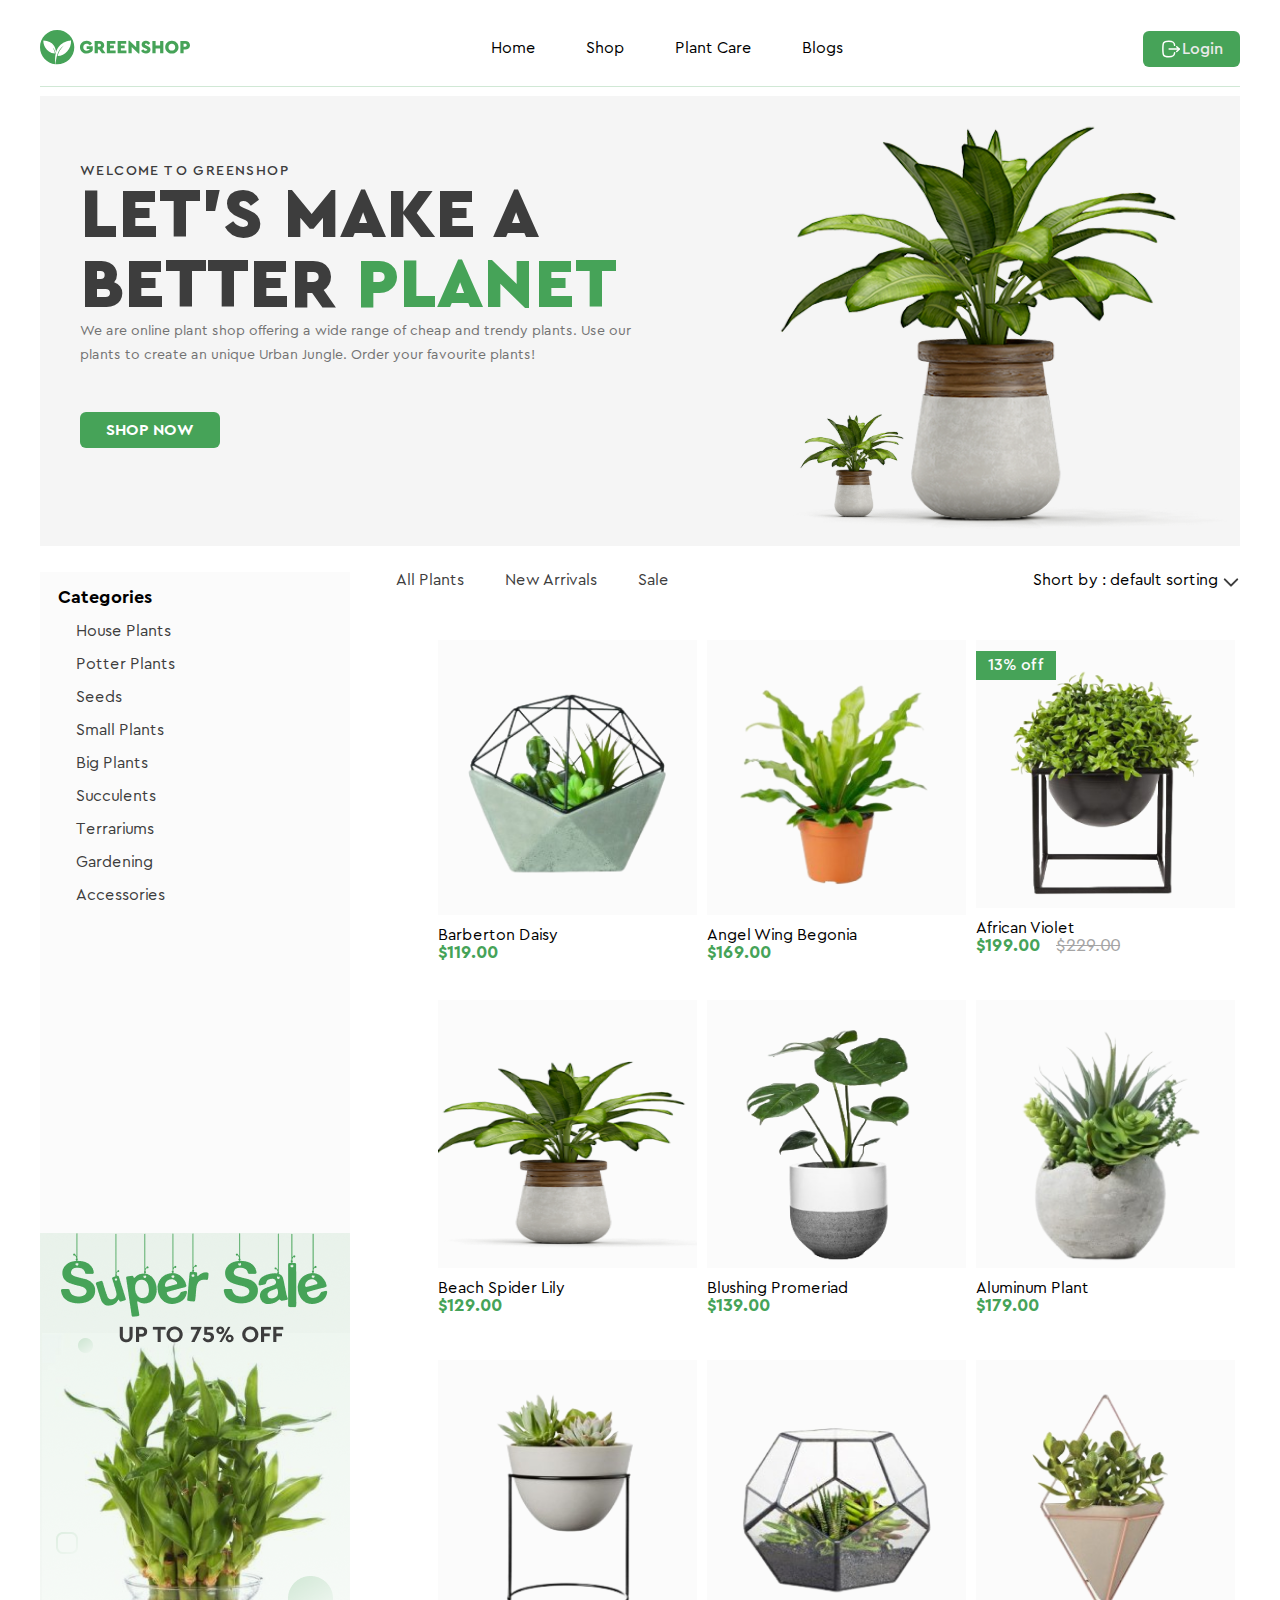
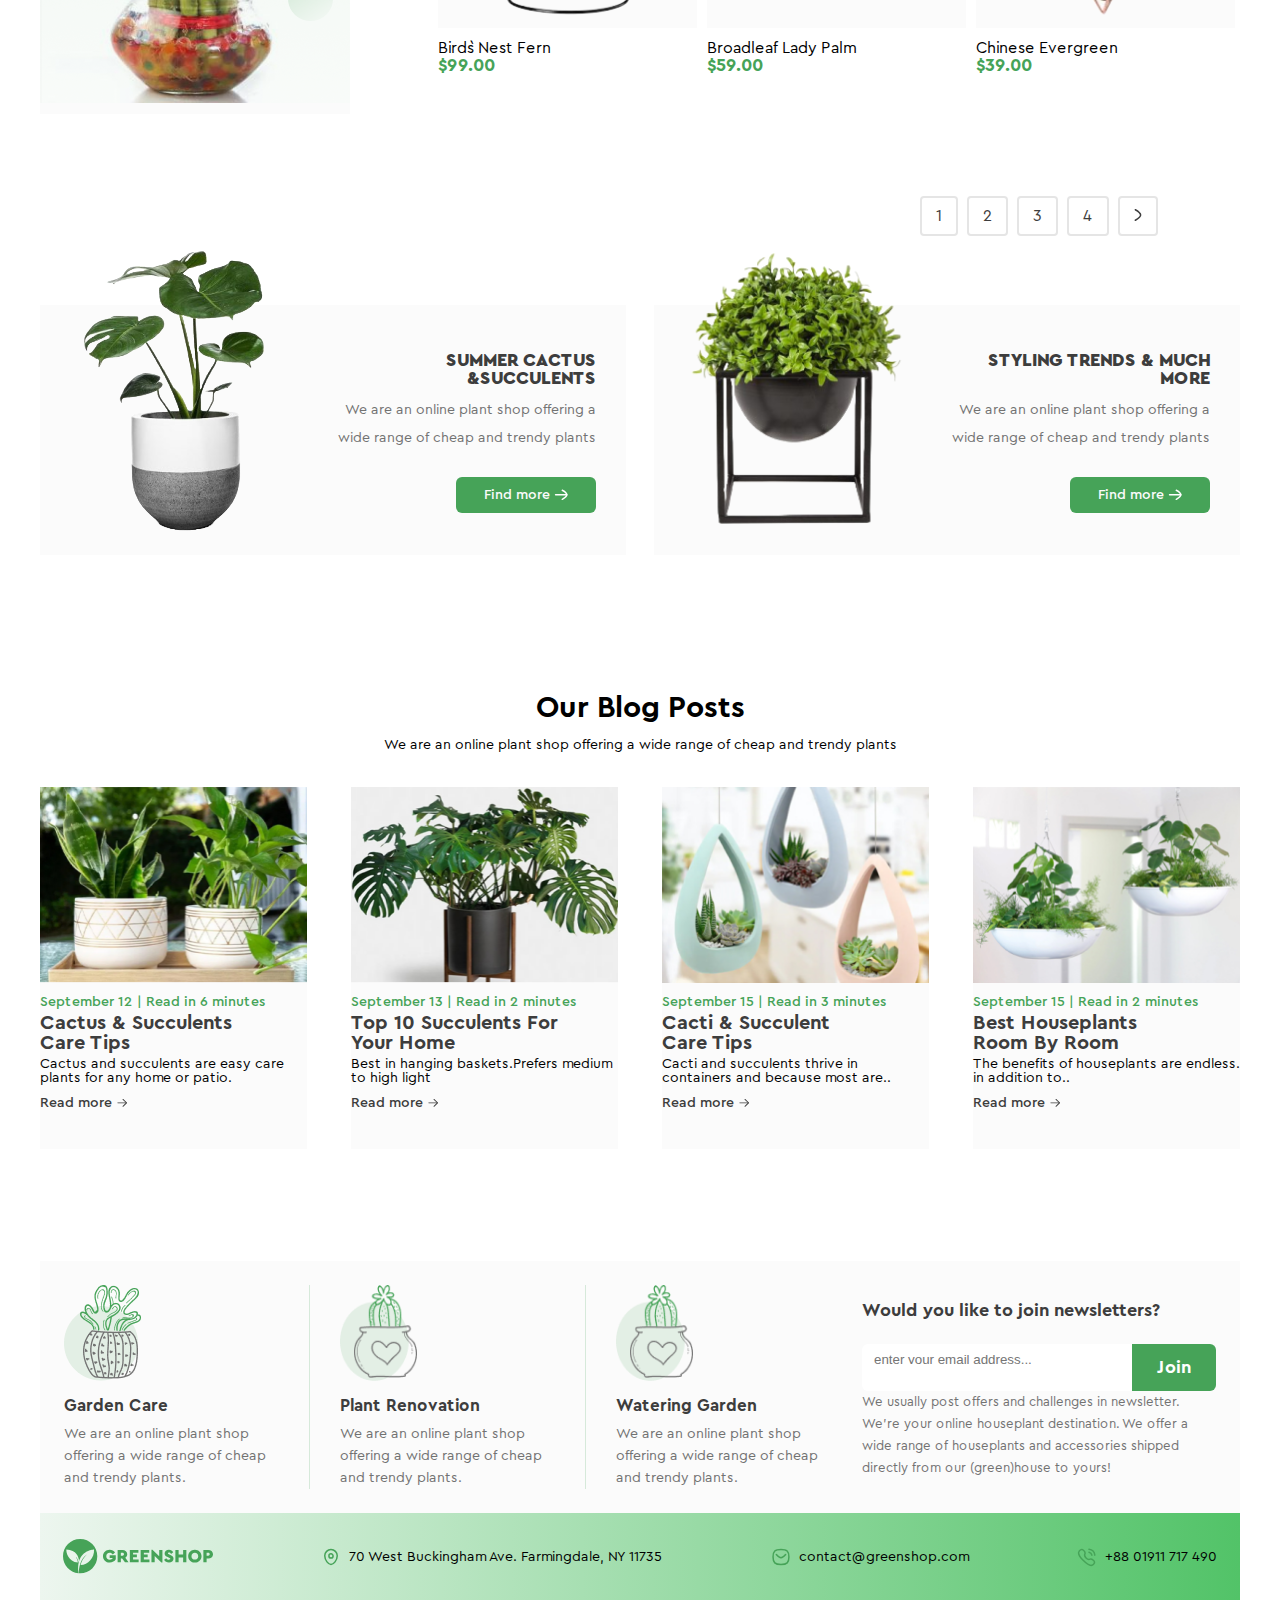
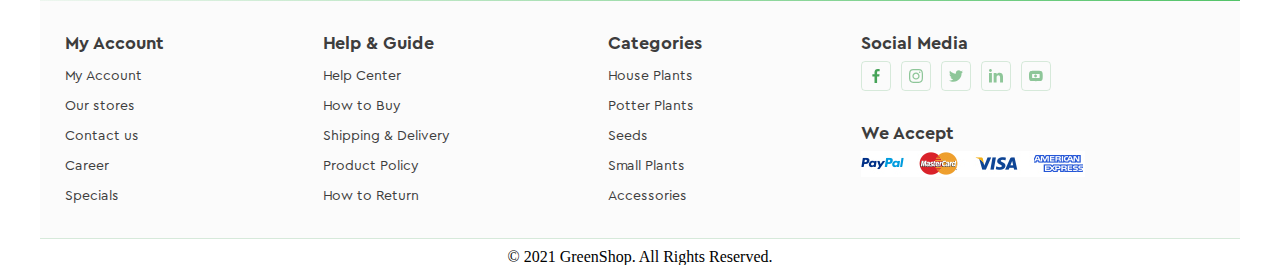
==== commit 1bba418f: "dropdown_almost_done" ====
--- a/Index.html
+++ b/Index.html
@@ -1,611 +1,611 @@
-    <!doctype html>
-    <html lang="en">
-    <head>
-        <meta charset="UTF-8">
-        <meta name="viewport"
-              content="width=device-width, user-scalable=no, initial-scale=1.0, maximum-scale=1.0, minimum-scale=1.0">
-        <meta http-equiv="X-UA-Compatible" content="ie=edge">
-        <title>GREENSHOP</title>
-        <link rel="stylesheet" href="css/reset.css">
-        <link rel="stylesheet" href="css/style.css">
-
-
-
-    </head>
-    <body >
-      <header>
-          <div class="header_container">
-              <a href="#">
-                  <img src="images/Group.svg" alt="logo">
-              </a>
-
-                  <nav class="menu">
-                      <ul>
-                          <li><a href="#" class="menu_a">Home</a>
-                          </li>
-                          <li><a href="#" class="menu_a">Shop</a></li>
-                          <li ><a href="#" class="menu_a" id="#plant_care_menu">Plant Care</a>
-                              <ul class="dropdown">
-                                  <li class="first_dropdown" >
-                                      <a href="#">Drainage</a>
-                                  </li>
-                                  <li class="first_dropdown">
-                                      <a href="#">Fungicides
-                                      </a>
-                                  </li>
-                                  <li class="first_dropdown">
-                                      <a href="#">Fertilizer
-                                      </a>
-                                  </li>
-                                  <li class="second_dropdown">
-                                      <a href="#" id="priming_a">Priming<img src="images/open_menu.svg" alt="menu" class="menu_img">
-                                      </a>
-                                      <ul class="second_dropdown_li">
-                                          <li>
-                                              <a href="#">Universal</a>
-                                          </li>
-                                          <li>
-                                              <a href="#">For Ficus</a>
-                                          </li>
-                                          <li>
-                                              <a href="#">For Cacti</a>
-                                          </li>
-                                          <li>
-                                              <a href="#">For Citrus</a>
-                                          </li>
-                                          <li>
-                                              <a href="#">For those in bloom</a>
-                                          </li>
-                                          <li>
-                                              <a href="#">For Orchids</a>
-                                          </li>
-                                      </ul>
-                                  </li>
-                              </ul>
-                          </li>
-                          <li><a href="#" class="menu_a">Blogs</a></li>
-
-                      </ul>
-                  </nav>
-
-             <a href="#" class="login">Login</a>
-          </div>
-
-      </header>
-      <main>
-          <section >
-              <div class="main_container">
-                   <div class="text_section">
-                       <h2>Welcome to greenshop</h2>
-                        <h1>Let's make a <br> better  <SPAN>planet</SPAN></h1>
-                       <p>We are online plant shop offering a wide range of cheap and trendy plants. Use our plants to create an unique Urban Jungle. Order your favourite plants!</p>
-                       <a href="#">SHOP NOW</a>
-                   </div>
-
-                  <img src="images/Group_6.svg" alt="group">
-              </div>
-          </section>
-          <section class="float_container">
-          <div class="aside_menu">
-              <h2>Categories</h2>
+<!doctype html>
+<html lang="en">
+<head>
+    <meta charset="UTF-8">
+    <meta name="viewport"
+          content="width=device-width, user-scalable=no, initial-scale=1.0, maximum-scale=1.0, minimum-scale=1.0">
+    <meta http-equiv="X-UA-Compatible" content="ie=edge">
+    <title>GREENSHOP</title>
+    <link rel="stylesheet" href="css/reset.css">
+    <link rel="stylesheet" href="css/style.css">
+
+
+
+</head>
+<body >
+<header>
+    <div class="header_container">
+        <a href="#">
+            <img src="images/Group.svg" alt="logo">
+        </a>
+
+        <nav class="menu">
+            <ul>
+                <li><a href="#" class="menu_a">Home</a>
+                </li>
+                <li><a href="#" class="menu_a">Shop</a></li>
+                <li ><a href="#" class="menu_a" id="#plant_care_menu">Plant Care</a>
+                    <ul class="dropdown">
+                        <li class="first_dropdown" >
+                            <a href="#">Drainage</a>
+                        </li>
+                        <li class="first_dropdown">
+                            <a href="#">Fungicides
+                            </a>
+                        </li>
+                        <li class="first_dropdown">
+                            <a href="#">Fertilizer
+                            </a>
+                        </li>
+                        <li class="second_dropdown">
+                            <a href="#" id="priming_a">Priming<img src="images/open_menu.svg" alt="menu" class="menu_img">
+                            </a>
+                            <ul class="second_dropdown_li">
+                                <li>
+                                    <a href="#">Universal</a>
+                                </li>
+                                <li>
+                                    <a href="#">For Ficus</a>
+                                </li>
+                                <li>
+                                    <a href="#">For Cacti</a>
+                                </li>
+                                <li>
+                                    <a href="#">For Citrus</a>
+                                </li>
+                                <li>
+                                    <a href="#">For those in bloom</a>
+                                </li>
+                                <li>
+                                    <a href="#">For Orchids</a>
+                                </li>
+                            </ul>
+                        </li>
+                    </ul>
+                </li>
+                <li><a href="#" class="menu_a">Blogs</a></li>
+
+            </ul>
+        </nav>
+
+        <a href="#" class="login">Login</a>
+    </div>
+
+</header>
+<main>
+    <section >
+        <div class="main_container">
+            <div class="text_section">
+                <h2>Welcome to greenshop</h2>
+                <h1>Let's make a <br> better  <SPAN>planet</SPAN></h1>
+                <p>We are online plant shop offering a wide range of cheap and trendy plants. Use our plants to create an unique Urban Jungle. Order your favourite plants!</p>
+                <a href="#">SHOP NOW</a>
+            </div>
+
+            <img src="images/Group_6.svg" alt="group">
+        </div>
+    </section>
+    <section class="float_container">
+        <div class="aside_menu">
+            <h2>Categories</h2>
+            <nav>
+                <ul>
+                    <li><a href="#">House Plants</a></li>
+                    <li><a href="#">Potter Plants</a></li>
+                    <li><a href="#">Seeds</a></li>
+                    <li><a href="#">Small Plants</a></li>
+                    <li><a href="#">Big Plants</a></li>
+                    <li><a href="#">Succulents</a></li>
+                    <li><a href="#">Terrariums</a></li>
+                    <li><a href="#">Gardening</a></li>
+                    <li><a href="#">Accessories</a></li>
+                </ul>
+            </nav>
+            <div class="banner_img">
+                <img src="images/banner_new.png" alt="sale">
+            </div>
+        </div>
+        <div>
+            <div class="tabs">
                 <nav>
                     <ul>
-                        <li><a href="#">House Plants</a></li>
-                        <li><a href="#">Potter Plants</a></li>
-                        <li><a href="#">Seeds</a></li>
-                        <li><a href="#">Small Plants</a></li>
-                        <li><a href="#">Big Plants</a></li>
-                        <li><a href="#">Succulents</a></li>
-                        <li><a href="#">Terrariums</a></li>
-                        <li><a href="#">Gardening</a></li>
-                        <li><a href="#">Accessories</a></li>
+                        <li><a href="#">All Plants</a></li>
+                        <li><a href="#">New Arrivals</a></li>
+                        <li><a href="#">Sale</a></li>
+
                     </ul>
                 </nav>
-              <div class="banner_img">
-                  <img src="images/banner_new.png" alt="sale">
-              </div>
-          </div>
-              <div>
-                  <div class="tabs">
-                      <nav>
-                          <ul>
-                              <li><a href="#">All Plants</a></li>
-                              <li><a href="#">New Arrivals</a></li>
-                              <li><a href="#">Sale</a></li>
-
-                          </ul>
-                      </nav>
-                       <div>
-                           <p class="sorting">Short by : default sorting </p>
-                       </div>
-                  </div>
-                  <div class="arts">
-                      <article><div class="card_div"><img class="card_img"  src="images/new_card_1.png"></div>
-                          <div class="after_card">
-                         <p class="name">Barberton Daisy</p>
-                         <p class="price">$119.00</p>
-                          </div>
-                          <ul class="buy_like_search">
-                              <li><a class="icons" href="#"><svg width="20" height="20" viewBox="0 0 20 20" fill="none" xmlns="http://www.w3.org/2000/svg">
-                                  <g clip-path="url(#clip0_2_1949)">
-                                      <path d="M14.294 16.8745H8.24077C5.65655 16.8745 3.55412 14.7721 3.55412 12.1879V7.38405C3.55412 4.98175 2.35676 2.75813 0.351225 1.4358C-0.00894369 1.19834 -0.108379 0.713895 0.129078 0.353726C0.366535 -0.00648163 0.850939 -0.105956 1.21119 0.131579C2.35606 0.886442 3.28487 1.88204 3.94905 3.02832C4.09258 3.18911 5.24995 4.41584 7.14726 4.41584H16.142C18.596 4.36995 20.5168 6.83267 19.8752 9.20138L18.8397 13.3284C18.3159 15.4163 16.4466 16.8745 14.294 16.8745ZM4.91926 5.53677C5.04912 6.1367 5.11634 6.7553 5.11634 7.38405V12.1879C5.11634 13.9107 6.51796 15.3123 8.24077 15.3123H14.294C15.7291 15.3123 16.9752 14.3401 17.3245 12.9482L18.3599 8.82121C18.7412 7.41373 17.5997 5.95084 16.142 5.97806H7.14722C6.28913 5.97806 5.54224 5.79305 4.91926 5.53677ZM7.85021 19.0226C7.85021 18.4833 7.41307 18.0462 6.87383 18.0462C5.57828 18.0978 5.57942 19.9479 6.87383 19.999C7.41307 19.999 7.85021 19.5618 7.85021 19.0226ZM15.6222 19.0226C15.6222 18.4833 15.1851 18.0462 14.6459 18.0462C13.3503 18.0978 13.3514 19.9479 14.6459 19.999C15.1851 19.999 15.6222 19.5618 15.6222 19.0226ZM16.9231 8.32138C16.9231 7.88998 16.5734 7.54027 16.142 7.54027H7.45966C6.42329 7.58152 6.42407 9.0616 7.45966 9.10249H16.142C16.5734 9.10249 16.9231 8.75279 16.9231 8.32138Z" fill="#3D3D3D"/>
-                                  </g>
-                                  <defs>
-                                      <clipPath id="clip0_2_1949">
-                                          <rect width="20" height="20" fill="white"/>
-                                      </clipPath>
-                                  </defs>
-                              </svg>
-
-                              </a></li>
-                              <li><a class="icons" href="#"><svg width="20" height="20" viewBox="0 0 20 20" fill="none" xmlns="http://www.w3.org/2000/svg">
-                                  <path d="M10 18.8873C9.71527 18.8873 9.44077 18.7842 9.22684 18.5968C8.41888 17.8903 7.63992 17.2264 6.95267 16.6408L6.94916 16.6377C4.93423 14.9207 3.19427 13.4378 1.98364 11.9771C0.630341 10.3441 0 8.79578 0 7.10434C0 5.46097 0.563507 3.94485 1.58661 2.83508C2.62192 1.71219 4.04251 1.09375 5.58716 1.09375C6.74164 1.09375 7.79892 1.45874 8.72955 2.1785C9.19922 2.54181 9.62494 2.98645 10 3.5051C10.3752 2.98645 10.8008 2.54181 11.2706 2.1785C12.2012 1.45874 13.2585 1.09375 14.413 1.09375C15.9575 1.09375 17.3782 1.71219 18.4135 2.83508C19.4366 3.94485 20 5.46097 20 7.10434C20 8.79578 19.3698 10.3441 18.0165 11.9769C16.8059 13.4378 15.0661 14.9205 13.0515 16.6374C12.363 17.224 11.5828 17.8889 10.773 18.5971C10.5592 18.7842 10.2846 18.8873 10 18.8873ZM5.58716 2.26532C4.37363 2.26532 3.25882 2.74963 2.44781 3.62915C1.62476 4.52194 1.17142 5.75607 1.17142 7.10434C1.17142 8.52692 1.70013 9.79919 2.88559 11.2296C4.03137 12.6122 5.73563 14.0645 7.70889 15.7462L7.71255 15.7492C8.4024 16.3371 9.18442 17.0036 9.99832 17.7153C10.8171 17.0023 11.6003 16.3347 12.2916 15.7458C14.2647 14.0642 15.9688 12.6122 17.1146 11.2296C18.2999 9.79919 18.8286 8.52692 18.8286 7.10434C18.8286 5.75607 18.3752 4.52194 17.5522 3.62915C16.7413 2.74963 15.6264 2.26532 14.413 2.26532C13.524 2.26532 12.7078 2.54791 11.9872 3.10516C11.3449 3.60199 10.8975 4.23004 10.6352 4.66949C10.5003 4.89548 10.2629 5.03036 10 5.03036C9.73709 5.03036 9.49966 4.89548 9.36478 4.66949C9.10263 4.23004 8.65524 3.60199 8.01285 3.10516C7.29218 2.54791 6.47598 2.26532 5.58716 2.26532Z" fill="#3D3D3D"/>
-                              </svg>
-                              </a></li>
-                              <li><a class="icons" href="#"><svg width="20" height="20" viewBox="0 0 20 20" fill="none" xmlns="http://www.w3.org/2000/svg">
-                                  <g clip-path="url(#clip0_2_1953)">
-                                      <path d="M14.5656 16.0023C10.5704 19.1859 4.98549 18.3049 2.02729 14.6536C-0.827886 11.1285 -0.64932 6.04314 2.44811 2.82458C5.64856 -0.50074 10.6802 -0.944658 14.3277 1.78316C15.6345 2.76027 16.6104 4.00337 17.246 5.50807C17.8853 7.02151 18.0795 8.59614 17.8578 10.2201C17.6368 11.8365 16.9918 13.2769 15.9423 14.6212C16.0272 14.6767 16.1178 14.7167 16.1827 14.7816C17.3365 15.9305 18.4859 17.0836 19.6397 18.2325C19.9132 18.5047 20.0493 18.8218 19.9682 19.204C19.8071 19.9644 18.9018 20.2579 18.3211 19.7359C18.0489 19.4918 17.7985 19.2227 17.54 18.9642C16.5923 18.0171 15.6451 17.0693 14.6973 16.1221C14.658 16.0847 14.6168 16.0497 14.5656 16.0023ZM15.9529 8.98636C15.9629 5.12659 12.8468 2.00605 8.97825 2.00043C5.12035 1.99481 2.00669 5.09037 1.98983 8.94765C1.97297 12.8168 5.08289 15.9461 8.96326 15.9642C12.8055 15.9823 15.9429 12.8499 15.9529 8.98636Z" fill="#3D3D3D"/>
-                                  </g>
-                                  <defs>
-                                      <clipPath id="clip0_2_1953">
-                                          <rect width="19.9913" height="20" fill="white"/>
-                                      </clipPath>
-                                  </defs>
-                              </svg>
-                              </a></li>
-                          </ul>
-                     </article>
-                      <article><div class="card_div"><img class="card_img"  src="images/new_card_2.png"></div>
-                          <div class="after_card">
-                              <p class="name">Angel Wing Begonia</p>
-                              <p class="price">$169.00</p>
-                          </div>
-                          <ul class="buy_like_search">
-                              <li><a class="icons" href="#"><svg width="20" height="20" viewBox="0 0 20 20" fill="none" xmlns="http://www.w3.org/2000/svg">
-                                  <g clip-path="url(#clip0_2_1949)">
-                                      <path d="M14.294 16.8745H8.24077C5.65655 16.8745 3.55412 14.7721 3.55412 12.1879V7.38405C3.55412 4.98175 2.35676 2.75813 0.351225 1.4358C-0.00894369 1.19834 -0.108379 0.713895 0.129078 0.353726C0.366535 -0.00648163 0.850939 -0.105956 1.21119 0.131579C2.35606 0.886442 3.28487 1.88204 3.94905 3.02832C4.09258 3.18911 5.24995 4.41584 7.14726 4.41584H16.142C18.596 4.36995 20.5168 6.83267 19.8752 9.20138L18.8397 13.3284C18.3159 15.4163 16.4466 16.8745 14.294 16.8745ZM4.91926 5.53677C5.04912 6.1367 5.11634 6.7553 5.11634 7.38405V12.1879C5.11634 13.9107 6.51796 15.3123 8.24077 15.3123H14.294C15.7291 15.3123 16.9752 14.3401 17.3245 12.9482L18.3599 8.82121C18.7412 7.41373 17.5997 5.95084 16.142 5.97806H7.14722C6.28913 5.97806 5.54224 5.79305 4.91926 5.53677ZM7.85021 19.0226C7.85021 18.4833 7.41307 18.0462 6.87383 18.0462C5.57828 18.0978 5.57942 19.9479 6.87383 19.999C7.41307 19.999 7.85021 19.5618 7.85021 19.0226ZM15.6222 19.0226C15.6222 18.4833 15.1851 18.0462 14.6459 18.0462C13.3503 18.0978 13.3514 19.9479 14.6459 19.999C15.1851 19.999 15.6222 19.5618 15.6222 19.0226ZM16.9231 8.32138C16.9231 7.88998 16.5734 7.54027 16.142 7.54027H7.45966C6.42329 7.58152 6.42407 9.0616 7.45966 9.10249H16.142C16.5734 9.10249 16.9231 8.75279 16.9231 8.32138Z" fill="#3D3D3D"/>
-                                  </g>
-                                  <defs>
-                                      <clipPath id="clip0_2_1949">
-                                          <rect width="20" height="20" fill="white"/>
-                                      </clipPath>
-                                  </defs>
-                              </svg>
-
-                              </a></li>
-                              <li><a class="icons" href="#"><svg width="20" height="20" viewBox="0 0 20 20" fill="none" xmlns="http://www.w3.org/2000/svg">
-                                  <path d="M10 18.8873C9.71527 18.8873 9.44077 18.7842 9.22684 18.5968C8.41888 17.8903 7.63992 17.2264 6.95267 16.6408L6.94916 16.6377C4.93423 14.9207 3.19427 13.4378 1.98364 11.9771C0.630341 10.3441 0 8.79578 0 7.10434C0 5.46097 0.563507 3.94485 1.58661 2.83508C2.62192 1.71219 4.04251 1.09375 5.58716 1.09375C6.74164 1.09375 7.79892 1.45874 8.72955 2.1785C9.19922 2.54181 9.62494 2.98645 10 3.5051C10.3752 2.98645 10.8008 2.54181 11.2706 2.1785C12.2012 1.45874 13.2585 1.09375 14.413 1.09375C15.9575 1.09375 17.3782 1.71219 18.4135 2.83508C19.4366 3.94485 20 5.46097 20 7.10434C20 8.79578 19.3698 10.3441 18.0165 11.9769C16.8059 13.4378 15.0661 14.9205 13.0515 16.6374C12.363 17.224 11.5828 17.8889 10.773 18.5971C10.5592 18.7842 10.2846 18.8873 10 18.8873ZM5.58716 2.26532C4.37363 2.26532 3.25882 2.74963 2.44781 3.62915C1.62476 4.52194 1.17142 5.75607 1.17142 7.10434C1.17142 8.52692 1.70013 9.79919 2.88559 11.2296C4.03137 12.6122 5.73563 14.0645 7.70889 15.7462L7.71255 15.7492C8.4024 16.3371 9.18442 17.0036 9.99832 17.7153C10.8171 17.0023 11.6003 16.3347 12.2916 15.7458C14.2647 14.0642 15.9688 12.6122 17.1146 11.2296C18.2999 9.79919 18.8286 8.52692 18.8286 7.10434C18.8286 5.75607 18.3752 4.52194 17.5522 3.62915C16.7413 2.74963 15.6264 2.26532 14.413 2.26532C13.524 2.26532 12.7078 2.54791 11.9872 3.10516C11.3449 3.60199 10.8975 4.23004 10.6352 4.66949C10.5003 4.89548 10.2629 5.03036 10 5.03036C9.73709 5.03036 9.49966 4.89548 9.36478 4.66949C9.10263 4.23004 8.65524 3.60199 8.01285 3.10516C7.29218 2.54791 6.47598 2.26532 5.58716 2.26532Z" fill="#3D3D3D"/>
-                              </svg>
-                              </a></li>
-                              <li><a class="icons" href="#"><svg width="20" height="20" viewBox="0 0 20 20" fill="none" xmlns="http://www.w3.org/2000/svg">
-                                  <g clip-path="url(#clip0_2_1953)">
-                                      <path d="M14.5656 16.0023C10.5704 19.1859 4.98549 18.3049 2.02729 14.6536C-0.827886 11.1285 -0.64932 6.04314 2.44811 2.82458C5.64856 -0.50074 10.6802 -0.944658 14.3277 1.78316C15.6345 2.76027 16.6104 4.00337 17.246 5.50807C17.8853 7.02151 18.0795 8.59614 17.8578 10.2201C17.6368 11.8365 16.9918 13.2769 15.9423 14.6212C16.0272 14.6767 16.1178 14.7167 16.1827 14.7816C17.3365 15.9305 18.4859 17.0836 19.6397 18.2325C19.9132 18.5047 20.0493 18.8218 19.9682 19.204C19.8071 19.9644 18.9018 20.2579 18.3211 19.7359C18.0489 19.4918 17.7985 19.2227 17.54 18.9642C16.5923 18.0171 15.6451 17.0693 14.6973 16.1221C14.658 16.0847 14.6168 16.0497 14.5656 16.0023ZM15.9529 8.98636C15.9629 5.12659 12.8468 2.00605 8.97825 2.00043C5.12035 1.99481 2.00669 5.09037 1.98983 8.94765C1.97297 12.8168 5.08289 15.9461 8.96326 15.9642C12.8055 15.9823 15.9429 12.8499 15.9529 8.98636Z" fill="#3D3D3D"/>
-                                  </g>
-                                  <defs>
-                                      <clipPath id="clip0_2_1953">
-                                          <rect width="19.9913" height="20" fill="white"/>
-                                      </clipPath>
-                                  </defs>
-                              </svg>
-                              </a></li>
-                          </ul>
-                          </article>
-                      <article>
-                          <div class="off">13% off</div>
-                          <img class="card_img"  src="images/new_card_3.png">
-                          <div class="after_card">
-                          <p class="name">African Violet</p>
-                          <p class="price">$199.00<span class="new_price">$229.00</span></p></div>
-                          <ul class="buy_like_search">
-                              <li><a class="icons" href="#"><svg width="20" height="20" viewBox="0 0 20 20" fill="none" xmlns="http://www.w3.org/2000/svg">
-                                  <g clip-path="url(#clip0_2_1949)">
-                                      <path d="M14.294 16.8745H8.24077C5.65655 16.8745 3.55412 14.7721 3.55412 12.1879V7.38405C3.55412 4.98175 2.35676 2.75813 0.351225 1.4358C-0.00894369 1.19834 -0.108379 0.713895 0.129078 0.353726C0.366535 -0.00648163 0.850939 -0.105956 1.21119 0.131579C2.35606 0.886442 3.28487 1.88204 3.94905 3.02832C4.09258 3.18911 5.24995 4.41584 7.14726 4.41584H16.142C18.596 4.36995 20.5168 6.83267 19.8752 9.20138L18.8397 13.3284C18.3159 15.4163 16.4466 16.8745 14.294 16.8745ZM4.91926 5.53677C5.04912 6.1367 5.11634 6.7553 5.11634 7.38405V12.1879C5.11634 13.9107 6.51796 15.3123 8.24077 15.3123H14.294C15.7291 15.3123 16.9752 14.3401 17.3245 12.9482L18.3599 8.82121C18.7412 7.41373 17.5997 5.95084 16.142 5.97806H7.14722C6.28913 5.97806 5.54224 5.79305 4.91926 5.53677ZM7.85021 19.0226C7.85021 18.4833 7.41307 18.0462 6.87383 18.0462C5.57828 18.0978 5.57942 19.9479 6.87383 19.999C7.41307 19.999 7.85021 19.5618 7.85021 19.0226ZM15.6222 19.0226C15.6222 18.4833 15.1851 18.0462 14.6459 18.0462C13.3503 18.0978 13.3514 19.9479 14.6459 19.999C15.1851 19.999 15.6222 19.5618 15.6222 19.0226ZM16.9231 8.32138C16.9231 7.88998 16.5734 7.54027 16.142 7.54027H7.45966C6.42329 7.58152 6.42407 9.0616 7.45966 9.10249H16.142C16.5734 9.10249 16.9231 8.75279 16.9231 8.32138Z" fill="#3D3D3D"/>
-                                  </g>
-                                  <defs>
-                                      <clipPath id="clip0_2_1949">
-                                          <rect width="20" height="20" fill="white"/>
-                                      </clipPath>
-                                  </defs>
-                              </svg>
-
-                              </a></li>
-                              <li><a class="icons" href="#"><svg width="20" height="20" viewBox="0 0 20 20" fill="none" xmlns="http://www.w3.org/2000/svg">
-                                  <path d="M10 18.8873C9.71527 18.8873 9.44077 18.7842 9.22684 18.5968C8.41888 17.8903 7.63992 17.2264 6.95267 16.6408L6.94916 16.6377C4.93423 14.9207 3.19427 13.4378 1.98364 11.9771C0.630341 10.3441 0 8.79578 0 7.10434C0 5.46097 0.563507 3.94485 1.58661 2.83508C2.62192 1.71219 4.04251 1.09375 5.58716 1.09375C6.74164 1.09375 7.79892 1.45874 8.72955 2.1785C9.19922 2.54181 9.62494 2.98645 10 3.5051C10.3752 2.98645 10.8008 2.54181 11.2706 2.1785C12.2012 1.45874 13.2585 1.09375 14.413 1.09375C15.9575 1.09375 17.3782 1.71219 18.4135 2.83508C19.4366 3.94485 20 5.46097 20 7.10434C20 8.79578 19.3698 10.3441 18.0165 11.9769C16.8059 13.4378 15.0661 14.9205 13.0515 16.6374C12.363 17.224 11.5828 17.8889 10.773 18.5971C10.5592 18.7842 10.2846 18.8873 10 18.8873ZM5.58716 2.26532C4.37363 2.26532 3.25882 2.74963 2.44781 3.62915C1.62476 4.52194 1.17142 5.75607 1.17142 7.10434C1.17142 8.52692 1.70013 9.79919 2.88559 11.2296C4.03137 12.6122 5.73563 14.0645 7.70889 15.7462L7.71255 15.7492C8.4024 16.3371 9.18442 17.0036 9.99832 17.7153C10.8171 17.0023 11.6003 16.3347 12.2916 15.7458C14.2647 14.0642 15.9688 12.6122 17.1146 11.2296C18.2999 9.79919 18.8286 8.52692 18.8286 7.10434C18.8286 5.75607 18.3752 4.52194 17.5522 3.62915C16.7413 2.74963 15.6264 2.26532 14.413 2.26532C13.524 2.26532 12.7078 2.54791 11.9872 3.10516C11.3449 3.60199 10.8975 4.23004 10.6352 4.66949C10.5003 4.89548 10.2629 5.03036 10 5.03036C9.73709 5.03036 9.49966 4.89548 9.36478 4.66949C9.10263 4.23004 8.65524 3.60199 8.01285 3.10516C7.29218 2.54791 6.47598 2.26532 5.58716 2.26532Z" fill="#3D3D3D"/>
-                              </svg>
-                              </a></li>
-                              <li><a class="icons" href="#"><svg width="20" height="20" viewBox="0 0 20 20" fill="none" xmlns="http://www.w3.org/2000/svg">
-                                  <g clip-path="url(#clip0_2_1953)">
-                                      <path d="M14.5656 16.0023C10.5704 19.1859 4.98549 18.3049 2.02729 14.6536C-0.827886 11.1285 -0.64932 6.04314 2.44811 2.82458C5.64856 -0.50074 10.6802 -0.944658 14.3277 1.78316C15.6345 2.76027 16.6104 4.00337 17.246 5.50807C17.8853 7.02151 18.0795 8.59614 17.8578 10.2201C17.6368 11.8365 16.9918 13.2769 15.9423 14.6212C16.0272 14.6767 16.1178 14.7167 16.1827 14.7816C17.3365 15.9305 18.4859 17.0836 19.6397 18.2325C19.9132 18.5047 20.0493 18.8218 19.9682 19.204C19.8071 19.9644 18.9018 20.2579 18.3211 19.7359C18.0489 19.4918 17.7985 19.2227 17.54 18.9642C16.5923 18.0171 15.6451 17.0693 14.6973 16.1221C14.658 16.0847 14.6168 16.0497 14.5656 16.0023ZM15.9529 8.98636C15.9629 5.12659 12.8468 2.00605 8.97825 2.00043C5.12035 1.99481 2.00669 5.09037 1.98983 8.94765C1.97297 12.8168 5.08289 15.9461 8.96326 15.9642C12.8055 15.9823 15.9429 12.8499 15.9529 8.98636Z" fill="#3D3D3D"/>
-                                  </g>
-                                  <defs>
-                                      <clipPath id="clip0_2_1953">
-                                          <rect width="19.9913" height="20" fill="white"/>
-                                      </clipPath>
-                                  </defs>
-                              </svg>
-                              </a></li>
-                          </ul></article>
-                      <article><img class="card_img"  src="images/card_4.png">
-                          <div class="after_card">
-                          <p class="name">Beach Spider Lily</p>
-                          <p class="price">$129.00</p></div>
-                          <ul class="buy_like_search">
-                              <li><a class="icons" href="#"><svg width="20" height="20" viewBox="0 0 20 20" fill="none" xmlns="http://www.w3.org/2000/svg">
-                                  <g clip-path="url(#clip0_2_1949)">
-                                      <path d="M14.294 16.8745H8.24077C5.65655 16.8745 3.55412 14.7721 3.55412 12.1879V7.38405C3.55412 4.98175 2.35676 2.75813 0.351225 1.4358C-0.00894369 1.19834 -0.108379 0.713895 0.129078 0.353726C0.366535 -0.00648163 0.850939 -0.105956 1.21119 0.131579C2.35606 0.886442 3.28487 1.88204 3.94905 3.02832C4.09258 3.18911 5.24995 4.41584 7.14726 4.41584H16.142C18.596 4.36995 20.5168 6.83267 19.8752 9.20138L18.8397 13.3284C18.3159 15.4163 16.4466 16.8745 14.294 16.8745ZM4.91926 5.53677C5.04912 6.1367 5.11634 6.7553 5.11634 7.38405V12.1879C5.11634 13.9107 6.51796 15.3123 8.24077 15.3123H14.294C15.7291 15.3123 16.9752 14.3401 17.3245 12.9482L18.3599 8.82121C18.7412 7.41373 17.5997 5.95084 16.142 5.97806H7.14722C6.28913 5.97806 5.54224 5.79305 4.91926 5.53677ZM7.85021 19.0226C7.85021 18.4833 7.41307 18.0462 6.87383 18.0462C5.57828 18.0978 5.57942 19.9479 6.87383 19.999C7.41307 19.999 7.85021 19.5618 7.85021 19.0226ZM15.6222 19.0226C15.6222 18.4833 15.1851 18.0462 14.6459 18.0462C13.3503 18.0978 13.3514 19.9479 14.6459 19.999C15.1851 19.999 15.6222 19.5618 15.6222 19.0226ZM16.9231 8.32138C16.9231 7.88998 16.5734 7.54027 16.142 7.54027H7.45966C6.42329 7.58152 6.42407 9.0616 7.45966 9.10249H16.142C16.5734 9.10249 16.9231 8.75279 16.9231 8.32138Z" fill="#3D3D3D"/>
-                                  </g>
-                                  <defs>
-                                      <clipPath id="clip0_2_1949">
-                                          <rect width="20" height="20" fill="white"/>
-                                      </clipPath>
-                                  </defs>
-                              </svg>
-
-                              </a></li>
-                              <li><a class="icons" href="#"><svg width="20" height="20" viewBox="0 0 20 20" fill="none" xmlns="http://www.w3.org/2000/svg">
-                                  <path d="M10 18.8873C9.71527 18.8873 9.44077 18.7842 9.22684 18.5968C8.41888 17.8903 7.63992 17.2264 6.95267 16.6408L6.94916 16.6377C4.93423 14.9207 3.19427 13.4378 1.98364 11.9771C0.630341 10.3441 0 8.79578 0 7.10434C0 5.46097 0.563507 3.94485 1.58661 2.83508C2.62192 1.71219 4.04251 1.09375 5.58716 1.09375C6.74164 1.09375 7.79892 1.45874 8.72955 2.1785C9.19922 2.54181 9.62494 2.98645 10 3.5051C10.3752 2.98645 10.8008 2.54181 11.2706 2.1785C12.2012 1.45874 13.2585 1.09375 14.413 1.09375C15.9575 1.09375 17.3782 1.71219 18.4135 2.83508C19.4366 3.94485 20 5.46097 20 7.10434C20 8.79578 19.3698 10.3441 18.0165 11.9769C16.8059 13.4378 15.0661 14.9205 13.0515 16.6374C12.363 17.224 11.5828 17.8889 10.773 18.5971C10.5592 18.7842 10.2846 18.8873 10 18.8873ZM5.58716 2.26532C4.37363 2.26532 3.25882 2.74963 2.44781 3.62915C1.62476 4.52194 1.17142 5.75607 1.17142 7.10434C1.17142 8.52692 1.70013 9.79919 2.88559 11.2296C4.03137 12.6122 5.73563 14.0645 7.70889 15.7462L7.71255 15.7492C8.4024 16.3371 9.18442 17.0036 9.99832 17.7153C10.8171 17.0023 11.6003 16.3347 12.2916 15.7458C14.2647 14.0642 15.9688 12.6122 17.1146 11.2296C18.2999 9.79919 18.8286 8.52692 18.8286 7.10434C18.8286 5.75607 18.3752 4.52194 17.5522 3.62915C16.7413 2.74963 15.6264 2.26532 14.413 2.26532C13.524 2.26532 12.7078 2.54791 11.9872 3.10516C11.3449 3.60199 10.8975 4.23004 10.6352 4.66949C10.5003 4.89548 10.2629 5.03036 10 5.03036C9.73709 5.03036 9.49966 4.89548 9.36478 4.66949C9.10263 4.23004 8.65524 3.60199 8.01285 3.10516C7.29218 2.54791 6.47598 2.26532 5.58716 2.26532Z" fill="#3D3D3D"/>
-                              </svg>
-                              </a></li>
-                              <li><a class="icons" href="#"><svg width="20" height="20" viewBox="0 0 20 20" fill="none" xmlns="http://www.w3.org/2000/svg">
-                                  <g clip-path="url(#clip0_2_1953)">
-                                      <path d="M14.5656 16.0023C10.5704 19.1859 4.98549 18.3049 2.02729 14.6536C-0.827886 11.1285 -0.64932 6.04314 2.44811 2.82458C5.64856 -0.50074 10.6802 -0.944658 14.3277 1.78316C15.6345 2.76027 16.6104 4.00337 17.246 5.50807C17.8853 7.02151 18.0795 8.59614 17.8578 10.2201C17.6368 11.8365 16.9918 13.2769 15.9423 14.6212C16.0272 14.6767 16.1178 14.7167 16.1827 14.7816C17.3365 15.9305 18.4859 17.0836 19.6397 18.2325C19.9132 18.5047 20.0493 18.8218 19.9682 19.204C19.8071 19.9644 18.9018 20.2579 18.3211 19.7359C18.0489 19.4918 17.7985 19.2227 17.54 18.9642C16.5923 18.0171 15.6451 17.0693 14.6973 16.1221C14.658 16.0847 14.6168 16.0497 14.5656 16.0023ZM15.9529 8.98636C15.9629 5.12659 12.8468 2.00605 8.97825 2.00043C5.12035 1.99481 2.00669 5.09037 1.98983 8.94765C1.97297 12.8168 5.08289 15.9461 8.96326 15.9642C12.8055 15.9823 15.9429 12.8499 15.9529 8.98636Z" fill="#3D3D3D"/>
-                                  </g>
-                                  <defs>
-                                      <clipPath id="clip0_2_1953">
-                                          <rect width="19.9913" height="20" fill="white"/>
-                                      </clipPath>
-                                  </defs>
-                              </svg>
-                              </a></li>
-                          </ul></article>
-                      <article><img class="card_img"  src="images/new_card_5.png">
-                          <div class="after_card">
-                          <p class="name">Blushing Promeriad</p>
-                          <p class="price">$139.00</p>
-                          </div>
-                          <ul class="buy_like_search">
-                              <li><a class="icons" href="#"><svg width="20" height="20" viewBox="0 0 20 20" fill="none" xmlns="http://www.w3.org/2000/svg">
-                                  <g clip-path="url(#clip0_2_1949)">
-                                      <path d="M14.294 16.8745H8.24077C5.65655 16.8745 3.55412 14.7721 3.55412 12.1879V7.38405C3.55412 4.98175 2.35676 2.75813 0.351225 1.4358C-0.00894369 1.19834 -0.108379 0.713895 0.129078 0.353726C0.366535 -0.00648163 0.850939 -0.105956 1.21119 0.131579C2.35606 0.886442 3.28487 1.88204 3.94905 3.02832C4.09258 3.18911 5.24995 4.41584 7.14726 4.41584H16.142C18.596 4.36995 20.5168 6.83267 19.8752 9.20138L18.8397 13.3284C18.3159 15.4163 16.4466 16.8745 14.294 16.8745ZM4.91926 5.53677C5.04912 6.1367 5.11634 6.7553 5.11634 7.38405V12.1879C5.11634 13.9107 6.51796 15.3123 8.24077 15.3123H14.294C15.7291 15.3123 16.9752 14.3401 17.3245 12.9482L18.3599 8.82121C18.7412 7.41373 17.5997 5.95084 16.142 5.97806H7.14722C6.28913 5.97806 5.54224 5.79305 4.91926 5.53677ZM7.85021 19.0226C7.85021 18.4833 7.41307 18.0462 6.87383 18.0462C5.57828 18.0978 5.57942 19.9479 6.87383 19.999C7.41307 19.999 7.85021 19.5618 7.85021 19.0226ZM15.6222 19.0226C15.6222 18.4833 15.1851 18.0462 14.6459 18.0462C13.3503 18.0978 13.3514 19.9479 14.6459 19.999C15.1851 19.999 15.6222 19.5618 15.6222 19.0226ZM16.9231 8.32138C16.9231 7.88998 16.5734 7.54027 16.142 7.54027H7.45966C6.42329 7.58152 6.42407 9.0616 7.45966 9.10249H16.142C16.5734 9.10249 16.9231 8.75279 16.9231 8.32138Z" fill="#3D3D3D"/>
-                                  </g>
-                                  <defs>
-                                      <clipPath id="clip0_2_1949">
-                                          <rect width="20" height="20" fill="white"/>
-                                      </clipPath>
-                                  </defs>
-                              </svg>
-
-                              </a></li>
-                              <li><a class="icons" href="#"><svg width="20" height="20" viewBox="0 0 20 20" fill="none" xmlns="http://www.w3.org/2000/svg">
-                                  <path d="M10 18.8873C9.71527 18.8873 9.44077 18.7842 9.22684 18.5968C8.41888 17.8903 7.63992 17.2264 6.95267 16.6408L6.94916 16.6377C4.93423 14.9207 3.19427 13.4378 1.98364 11.9771C0.630341 10.3441 0 8.79578 0 7.10434C0 5.46097 0.563507 3.94485 1.58661 2.83508C2.62192 1.71219 4.04251 1.09375 5.58716 1.09375C6.74164 1.09375 7.79892 1.45874 8.72955 2.1785C9.19922 2.54181 9.62494 2.98645 10 3.5051C10.3752 2.98645 10.8008 2.54181 11.2706 2.1785C12.2012 1.45874 13.2585 1.09375 14.413 1.09375C15.9575 1.09375 17.3782 1.71219 18.4135 2.83508C19.4366 3.94485 20 5.46097 20 7.10434C20 8.79578 19.3698 10.3441 18.0165 11.9769C16.8059 13.4378 15.0661 14.9205 13.0515 16.6374C12.363 17.224 11.5828 17.8889 10.773 18.5971C10.5592 18.7842 10.2846 18.8873 10 18.8873ZM5.58716 2.26532C4.37363 2.26532 3.25882 2.74963 2.44781 3.62915C1.62476 4.52194 1.17142 5.75607 1.17142 7.10434C1.17142 8.52692 1.70013 9.79919 2.88559 11.2296C4.03137 12.6122 5.73563 14.0645 7.70889 15.7462L7.71255 15.7492C8.4024 16.3371 9.18442 17.0036 9.99832 17.7153C10.8171 17.0023 11.6003 16.3347 12.2916 15.7458C14.2647 14.0642 15.9688 12.6122 17.1146 11.2296C18.2999 9.79919 18.8286 8.52692 18.8286 7.10434C18.8286 5.75607 18.3752 4.52194 17.5522 3.62915C16.7413 2.74963 15.6264 2.26532 14.413 2.26532C13.524 2.26532 12.7078 2.54791 11.9872 3.10516C11.3449 3.60199 10.8975 4.23004 10.6352 4.66949C10.5003 4.89548 10.2629 5.03036 10 5.03036C9.73709 5.03036 9.49966 4.89548 9.36478 4.66949C9.10263 4.23004 8.65524 3.60199 8.01285 3.10516C7.29218 2.54791 6.47598 2.26532 5.58716 2.26532Z" fill="#3D3D3D"/>
-                              </svg>
-                              </a></li>
-                              <li><a class="icons" href="#"><svg width="20" height="20" viewBox="0 0 20 20" fill="none" xmlns="http://www.w3.org/2000/svg">
-                                  <g clip-path="url(#clip0_2_1953)">
-                                      <path d="M14.5656 16.0023C10.5704 19.1859 4.98549 18.3049 2.02729 14.6536C-0.827886 11.1285 -0.64932 6.04314 2.44811 2.82458C5.64856 -0.50074 10.6802 -0.944658 14.3277 1.78316C15.6345 2.76027 16.6104 4.00337 17.246 5.50807C17.8853 7.02151 18.0795 8.59614 17.8578 10.2201C17.6368 11.8365 16.9918 13.2769 15.9423 14.6212C16.0272 14.6767 16.1178 14.7167 16.1827 14.7816C17.3365 15.9305 18.4859 17.0836 19.6397 18.2325C19.9132 18.5047 20.0493 18.8218 19.9682 19.204C19.8071 19.9644 18.9018 20.2579 18.3211 19.7359C18.0489 19.4918 17.7985 19.2227 17.54 18.9642C16.5923 18.0171 15.6451 17.0693 14.6973 16.1221C14.658 16.0847 14.6168 16.0497 14.5656 16.0023ZM15.9529 8.98636C15.9629 5.12659 12.8468 2.00605 8.97825 2.00043C5.12035 1.99481 2.00669 5.09037 1.98983 8.94765C1.97297 12.8168 5.08289 15.9461 8.96326 15.9642C12.8055 15.9823 15.9429 12.8499 15.9529 8.98636Z" fill="#3D3D3D"/>
-                                  </g>
-                                  <defs>
-                                      <clipPath id="clip0_2_1953">
-                                          <rect width="19.9913" height="20" fill="white"/>
-                                      </clipPath>
-                                  </defs>
-                              </svg>
-                              </a></li>
-                          </ul>
-                      </article>
-                      <article><img class="card_img"  src="images/new_card_6.png">
-                          <div class="after_card">
-                          <p class="name">Aluminum Plant</p>
-                          <p class="price">$179.00</p></div>
-                          <ul class="buy_like_search">
-                              <li><a class="icons" href="#"><svg width="20" height="20" viewBox="0 0 20 20" fill="none" xmlns="http://www.w3.org/2000/svg">
-                                  <g clip-path="url(#clip0_2_1949)">
-                                      <path d="M14.294 16.8745H8.24077C5.65655 16.8745 3.55412 14.7721 3.55412 12.1879V7.38405C3.55412 4.98175 2.35676 2.75813 0.351225 1.4358C-0.00894369 1.19834 -0.108379 0.713895 0.129078 0.353726C0.366535 -0.00648163 0.850939 -0.105956 1.21119 0.131579C2.35606 0.886442 3.28487 1.88204 3.94905 3.02832C4.09258 3.18911 5.24995 4.41584 7.14726 4.41584H16.142C18.596 4.36995 20.5168 6.83267 19.8752 9.20138L18.8397 13.3284C18.3159 15.4163 16.4466 16.8745 14.294 16.8745ZM4.91926 5.53677C5.04912 6.1367 5.11634 6.7553 5.11634 7.38405V12.1879C5.11634 13.9107 6.51796 15.3123 8.24077 15.3123H14.294C15.7291 15.3123 16.9752 14.3401 17.3245 12.9482L18.3599 8.82121C18.7412 7.41373 17.5997 5.95084 16.142 5.97806H7.14722C6.28913 5.97806 5.54224 5.79305 4.91926 5.53677ZM7.85021 19.0226C7.85021 18.4833 7.41307 18.0462 6.87383 18.0462C5.57828 18.0978 5.57942 19.9479 6.87383 19.999C7.41307 19.999 7.85021 19.5618 7.85021 19.0226ZM15.6222 19.0226C15.6222 18.4833 15.1851 18.0462 14.6459 18.0462C13.3503 18.0978 13.3514 19.9479 14.6459 19.999C15.1851 19.999 15.6222 19.5618 15.6222 19.0226ZM16.9231 8.32138C16.9231 7.88998 16.5734 7.54027 16.142 7.54027H7.45966C6.42329 7.58152 6.42407 9.0616 7.45966 9.10249H16.142C16.5734 9.10249 16.9231 8.75279 16.9231 8.32138Z" fill="#3D3D3D"/>
-                                  </g>
-                                  <defs>
-                                      <clipPath id="clip0_2_1949">
-                                          <rect width="20" height="20" fill="white"/>
-                                      </clipPath>
-                                  </defs>
-                              </svg>
-
-                              </a></li>
-                              <li><a class="icons" href="#"><svg width="20" height="20" viewBox="0 0 20 20" fill="none" xmlns="http://www.w3.org/2000/svg">
-                                  <path d="M10 18.8873C9.71527 18.8873 9.44077 18.7842 9.22684 18.5968C8.41888 17.8903 7.63992 17.2264 6.95267 16.6408L6.94916 16.6377C4.93423 14.9207 3.19427 13.4378 1.98364 11.9771C0.630341 10.3441 0 8.79578 0 7.10434C0 5.46097 0.563507 3.94485 1.58661 2.83508C2.62192 1.71219 4.04251 1.09375 5.58716 1.09375C6.74164 1.09375 7.79892 1.45874 8.72955 2.1785C9.19922 2.54181 9.62494 2.98645 10 3.5051C10.3752 2.98645 10.8008 2.54181 11.2706 2.1785C12.2012 1.45874 13.2585 1.09375 14.413 1.09375C15.9575 1.09375 17.3782 1.71219 18.4135 2.83508C19.4366 3.94485 20 5.46097 20 7.10434C20 8.79578 19.3698 10.3441 18.0165 11.9769C16.8059 13.4378 15.0661 14.9205 13.0515 16.6374C12.363 17.224 11.5828 17.8889 10.773 18.5971C10.5592 18.7842 10.2846 18.8873 10 18.8873ZM5.58716 2.26532C4.37363 2.26532 3.25882 2.74963 2.44781 3.62915C1.62476 4.52194 1.17142 5.75607 1.17142 7.10434C1.17142 8.52692 1.70013 9.79919 2.88559 11.2296C4.03137 12.6122 5.73563 14.0645 7.70889 15.7462L7.71255 15.7492C8.4024 16.3371 9.18442 17.0036 9.99832 17.7153C10.8171 17.0023 11.6003 16.3347 12.2916 15.7458C14.2647 14.0642 15.9688 12.6122 17.1146 11.2296C18.2999 9.79919 18.8286 8.52692 18.8286 7.10434C18.8286 5.75607 18.3752 4.52194 17.5522 3.62915C16.7413 2.74963 15.6264 2.26532 14.413 2.26532C13.524 2.26532 12.7078 2.54791 11.9872 3.10516C11.3449 3.60199 10.8975 4.23004 10.6352 4.66949C10.5003 4.89548 10.2629 5.03036 10 5.03036C9.73709 5.03036 9.49966 4.89548 9.36478 4.66949C9.10263 4.23004 8.65524 3.60199 8.01285 3.10516C7.29218 2.54791 6.47598 2.26532 5.58716 2.26532Z" fill="#3D3D3D"/>
-                              </svg>
-                              </a></li>
-                              <li><a class="icons" href="#"><svg width="20" height="20" viewBox="0 0 20 20" fill="none" xmlns="http://www.w3.org/2000/svg">
-                                  <g clip-path="url(#clip0_2_1953)">
-                                      <path d="M14.5656 16.0023C10.5704 19.1859 4.98549 18.3049 2.02729 14.6536C-0.827886 11.1285 -0.64932 6.04314 2.44811 2.82458C5.64856 -0.50074 10.6802 -0.944658 14.3277 1.78316C15.6345 2.76027 16.6104 4.00337 17.246 5.50807C17.8853 7.02151 18.0795 8.59614 17.8578 10.2201C17.6368 11.8365 16.9918 13.2769 15.9423 14.6212C16.0272 14.6767 16.1178 14.7167 16.1827 14.7816C17.3365 15.9305 18.4859 17.0836 19.6397 18.2325C19.9132 18.5047 20.0493 18.8218 19.9682 19.204C19.8071 19.9644 18.9018 20.2579 18.3211 19.7359C18.0489 19.4918 17.7985 19.2227 17.54 18.9642C16.5923 18.0171 15.6451 17.0693 14.6973 16.1221C14.658 16.0847 14.6168 16.0497 14.5656 16.0023ZM15.9529 8.98636C15.9629 5.12659 12.8468 2.00605 8.97825 2.00043C5.12035 1.99481 2.00669 5.09037 1.98983 8.94765C1.97297 12.8168 5.08289 15.9461 8.96326 15.9642C12.8055 15.9823 15.9429 12.8499 15.9529 8.98636Z" fill="#3D3D3D"/>
-                                  </g>
-                                  <defs>
-                                      <clipPath id="clip0_2_1953">
-                                          <rect width="19.9913" height="20" fill="white"/>
-                                      </clipPath>
-                                  </defs>
-                              </svg>
-                              </a></li>
-                          </ul></article>
-                      <article><img class="card_img"  src="images/new_card_7.png">
-                          <div class="after_card">
-                          <p class="name">Bird`s Nest Fern</p>
-                          <p class="price">$99.00</p></div>
-                          <ul class="buy_like_search">
-                              <li><a class="icons" href="#"><svg width="20" height="20" viewBox="0 0 20 20" fill="none" xmlns="http://www.w3.org/2000/svg">
-                                  <g clip-path="url(#clip0_2_1949)">
-                                      <path d="M14.294 16.8745H8.24077C5.65655 16.8745 3.55412 14.7721 3.55412 12.1879V7.38405C3.55412 4.98175 2.35676 2.75813 0.351225 1.4358C-0.00894369 1.19834 -0.108379 0.713895 0.129078 0.353726C0.366535 -0.00648163 0.850939 -0.105956 1.21119 0.131579C2.35606 0.886442 3.28487 1.88204 3.94905 3.02832C4.09258 3.18911 5.24995 4.41584 7.14726 4.41584H16.142C18.596 4.36995 20.5168 6.83267 19.8752 9.20138L18.8397 13.3284C18.3159 15.4163 16.4466 16.8745 14.294 16.8745ZM4.91926 5.53677C5.04912 6.1367 5.11634 6.7553 5.11634 7.38405V12.1879C5.11634 13.9107 6.51796 15.3123 8.24077 15.3123H14.294C15.7291 15.3123 16.9752 14.3401 17.3245 12.9482L18.3599 8.82121C18.7412 7.41373 17.5997 5.95084 16.142 5.97806H7.14722C6.28913 5.97806 5.54224 5.79305 4.91926 5.53677ZM7.85021 19.0226C7.85021 18.4833 7.41307 18.0462 6.87383 18.0462C5.57828 18.0978 5.57942 19.9479 6.87383 19.999C7.41307 19.999 7.85021 19.5618 7.85021 19.0226ZM15.6222 19.0226C15.6222 18.4833 15.1851 18.0462 14.6459 18.0462C13.3503 18.0978 13.3514 19.9479 14.6459 19.999C15.1851 19.999 15.6222 19.5618 15.6222 19.0226ZM16.9231 8.32138C16.9231 7.88998 16.5734 7.54027 16.142 7.54027H7.45966C6.42329 7.58152 6.42407 9.0616 7.45966 9.10249H16.142C16.5734 9.10249 16.9231 8.75279 16.9231 8.32138Z" fill="#3D3D3D"/>
-                                  </g>
-                                  <defs>
-                                      <clipPath id="clip0_2_1949">
-                                          <rect width="20" height="20" fill="white"/>
-                                      </clipPath>
-                                  </defs>
-                              </svg>
-
-                              </a></li>
-                              <li><a class="icons" href="#"><svg width="20" height="20" viewBox="0 0 20 20" fill="none" xmlns="http://www.w3.org/2000/svg">
-                                  <path d="M10 18.8873C9.71527 18.8873 9.44077 18.7842 9.22684 18.5968C8.41888 17.8903 7.63992 17.2264 6.95267 16.6408L6.94916 16.6377C4.93423 14.9207 3.19427 13.4378 1.98364 11.9771C0.630341 10.3441 0 8.79578 0 7.10434C0 5.46097 0.563507 3.94485 1.58661 2.83508C2.62192 1.71219 4.04251 1.09375 5.58716 1.09375C6.74164 1.09375 7.79892 1.45874 8.72955 2.1785C9.19922 2.54181 9.62494 2.98645 10 3.5051C10.3752 2.98645 10.8008 2.54181 11.2706 2.1785C12.2012 1.45874 13.2585 1.09375 14.413 1.09375C15.9575 1.09375 17.3782 1.71219 18.4135 2.83508C19.4366 3.94485 20 5.46097 20 7.10434C20 8.79578 19.3698 10.3441 18.0165 11.9769C16.8059 13.4378 15.0661 14.9205 13.0515 16.6374C12.363 17.224 11.5828 17.8889 10.773 18.5971C10.5592 18.7842 10.2846 18.8873 10 18.8873ZM5.58716 2.26532C4.37363 2.26532 3.25882 2.74963 2.44781 3.62915C1.62476 4.52194 1.17142 5.75607 1.17142 7.10434C1.17142 8.52692 1.70013 9.79919 2.88559 11.2296C4.03137 12.6122 5.73563 14.0645 7.70889 15.7462L7.71255 15.7492C8.4024 16.3371 9.18442 17.0036 9.99832 17.7153C10.8171 17.0023 11.6003 16.3347 12.2916 15.7458C14.2647 14.0642 15.9688 12.6122 17.1146 11.2296C18.2999 9.79919 18.8286 8.52692 18.8286 7.10434C18.8286 5.75607 18.3752 4.52194 17.5522 3.62915C16.7413 2.74963 15.6264 2.26532 14.413 2.26532C13.524 2.26532 12.7078 2.54791 11.9872 3.10516C11.3449 3.60199 10.8975 4.23004 10.6352 4.66949C10.5003 4.89548 10.2629 5.03036 10 5.03036C9.73709 5.03036 9.49966 4.89548 9.36478 4.66949C9.10263 4.23004 8.65524 3.60199 8.01285 3.10516C7.29218 2.54791 6.47598 2.26532 5.58716 2.26532Z" fill="#3D3D3D"/>
-                              </svg>
-                              </a></li>
-                              <li><a class="icons" href="#"><svg width="20" height="20" viewBox="0 0 20 20" fill="none" xmlns="http://www.w3.org/2000/svg">
-                                  <g clip-path="url(#clip0_2_1953)">
-                                      <path d="M14.5656 16.0023C10.5704 19.1859 4.98549 18.3049 2.02729 14.6536C-0.827886 11.1285 -0.64932 6.04314 2.44811 2.82458C5.64856 -0.50074 10.6802 -0.944658 14.3277 1.78316C15.6345 2.76027 16.6104 4.00337 17.246 5.50807C17.8853 7.02151 18.0795 8.59614 17.8578 10.2201C17.6368 11.8365 16.9918 13.2769 15.9423 14.6212C16.0272 14.6767 16.1178 14.7167 16.1827 14.7816C17.3365 15.9305 18.4859 17.0836 19.6397 18.2325C19.9132 18.5047 20.0493 18.8218 19.9682 19.204C19.8071 19.9644 18.9018 20.2579 18.3211 19.7359C18.0489 19.4918 17.7985 19.2227 17.54 18.9642C16.5923 18.0171 15.6451 17.0693 14.6973 16.1221C14.658 16.0847 14.6168 16.0497 14.5656 16.0023ZM15.9529 8.98636C15.9629 5.12659 12.8468 2.00605 8.97825 2.00043C5.12035 1.99481 2.00669 5.09037 1.98983 8.94765C1.97297 12.8168 5.08289 15.9461 8.96326 15.9642C12.8055 15.9823 15.9429 12.8499 15.9529 8.98636Z" fill="#3D3D3D"/>
-                                  </g>
-                                  <defs>
-                                      <clipPath id="clip0_2_1953">
-                                          <rect width="19.9913" height="20" fill="white"/>
-                                      </clipPath>
-                                  </defs>
-                              </svg>
-                              </a></li>
-                          </ul></article>
-                      <article><img class="card_img"  src="images/new_card_8.png">
-                          <div class="after_card">
-                          <p class="name">Broadleaf Lady Palm</p>
-                          <p class="price">$59.00</p></div>
-                          <ul class="buy_like_search">
-                              <li><a class="icons" href="#"><svg width="20" height="20" viewBox="0 0 20 20" fill="none" xmlns="http://www.w3.org/2000/svg">
-                                  <g clip-path="url(#clip0_2_1949)">
-                                      <path d="M14.294 16.8745H8.24077C5.65655 16.8745 3.55412 14.7721 3.55412 12.1879V7.38405C3.55412 4.98175 2.35676 2.75813 0.351225 1.4358C-0.00894369 1.19834 -0.108379 0.713895 0.129078 0.353726C0.366535 -0.00648163 0.850939 -0.105956 1.21119 0.131579C2.35606 0.886442 3.28487 1.88204 3.94905 3.02832C4.09258 3.18911 5.24995 4.41584 7.14726 4.41584H16.142C18.596 4.36995 20.5168 6.83267 19.8752 9.20138L18.8397 13.3284C18.3159 15.4163 16.4466 16.8745 14.294 16.8745ZM4.91926 5.53677C5.04912 6.1367 5.11634 6.7553 5.11634 7.38405V12.1879C5.11634 13.9107 6.51796 15.3123 8.24077 15.3123H14.294C15.7291 15.3123 16.9752 14.3401 17.3245 12.9482L18.3599 8.82121C18.7412 7.41373 17.5997 5.95084 16.142 5.97806H7.14722C6.28913 5.97806 5.54224 5.79305 4.91926 5.53677ZM7.85021 19.0226C7.85021 18.4833 7.41307 18.0462 6.87383 18.0462C5.57828 18.0978 5.57942 19.9479 6.87383 19.999C7.41307 19.999 7.85021 19.5618 7.85021 19.0226ZM15.6222 19.0226C15.6222 18.4833 15.1851 18.0462 14.6459 18.0462C13.3503 18.0978 13.3514 19.9479 14.6459 19.999C15.1851 19.999 15.6222 19.5618 15.6222 19.0226ZM16.9231 8.32138C16.9231 7.88998 16.5734 7.54027 16.142 7.54027H7.45966C6.42329 7.58152 6.42407 9.0616 7.45966 9.10249H16.142C16.5734 9.10249 16.9231 8.75279 16.9231 8.32138Z" fill="#3D3D3D"/>
-                                  </g>
-                                  <defs>
-                                      <clipPath id="clip0_2_1949">
-                                          <rect width="20" height="20" fill="white"/>
-                                      </clipPath>
-                                  </defs>
-                              </svg>
-
-                              </a></li>
-                              <li><a class="icons" href="#"><svg width="20" height="20" viewBox="0 0 20 20" fill="none" xmlns="http://www.w3.org/2000/svg">
-                                  <path d="M10 18.8873C9.71527 18.8873 9.44077 18.7842 9.22684 18.5968C8.41888 17.8903 7.63992 17.2264 6.95267 16.6408L6.94916 16.6377C4.93423 14.9207 3.19427 13.4378 1.98364 11.9771C0.630341 10.3441 0 8.79578 0 7.10434C0 5.46097 0.563507 3.94485 1.58661 2.83508C2.62192 1.71219 4.04251 1.09375 5.58716 1.09375C6.74164 1.09375 7.79892 1.45874 8.72955 2.1785C9.19922 2.54181 9.62494 2.98645 10 3.5051C10.3752 2.98645 10.8008 2.54181 11.2706 2.1785C12.2012 1.45874 13.2585 1.09375 14.413 1.09375C15.9575 1.09375 17.3782 1.71219 18.4135 2.83508C19.4366 3.94485 20 5.46097 20 7.10434C20 8.79578 19.3698 10.3441 18.0165 11.9769C16.8059 13.4378 15.0661 14.9205 13.0515 16.6374C12.363 17.224 11.5828 17.8889 10.773 18.5971C10.5592 18.7842 10.2846 18.8873 10 18.8873ZM5.58716 2.26532C4.37363 2.26532 3.25882 2.74963 2.44781 3.62915C1.62476 4.52194 1.17142 5.75607 1.17142 7.10434C1.17142 8.52692 1.70013 9.79919 2.88559 11.2296C4.03137 12.6122 5.73563 14.0645 7.70889 15.7462L7.71255 15.7492C8.4024 16.3371 9.18442 17.0036 9.99832 17.7153C10.8171 17.0023 11.6003 16.3347 12.2916 15.7458C14.2647 14.0642 15.9688 12.6122 17.1146 11.2296C18.2999 9.79919 18.8286 8.52692 18.8286 7.10434C18.8286 5.75607 18.3752 4.52194 17.5522 3.62915C16.7413 2.74963 15.6264 2.26532 14.413 2.26532C13.524 2.26532 12.7078 2.54791 11.9872 3.10516C11.3449 3.60199 10.8975 4.23004 10.6352 4.66949C10.5003 4.89548 10.2629 5.03036 10 5.03036C9.73709 5.03036 9.49966 4.89548 9.36478 4.66949C9.10263 4.23004 8.65524 3.60199 8.01285 3.10516C7.29218 2.54791 6.47598 2.26532 5.58716 2.26532Z" fill="#3D3D3D"/>
-                              </svg>
-                              </a></li>
-                              <li><a class="icons" href="#"><svg width="20" height="20" viewBox="0 0 20 20" fill="none" xmlns="http://www.w3.org/2000/svg">
-                                  <g clip-path="url(#clip0_2_1953)">
-                                      <path d="M14.5656 16.0023C10.5704 19.1859 4.98549 18.3049 2.02729 14.6536C-0.827886 11.1285 -0.64932 6.04314 2.44811 2.82458C5.64856 -0.50074 10.6802 -0.944658 14.3277 1.78316C15.6345 2.76027 16.6104 4.00337 17.246 5.50807C17.8853 7.02151 18.0795 8.59614 17.8578 10.2201C17.6368 11.8365 16.9918 13.2769 15.9423 14.6212C16.0272 14.6767 16.1178 14.7167 16.1827 14.7816C17.3365 15.9305 18.4859 17.0836 19.6397 18.2325C19.9132 18.5047 20.0493 18.8218 19.9682 19.204C19.8071 19.9644 18.9018 20.2579 18.3211 19.7359C18.0489 19.4918 17.7985 19.2227 17.54 18.9642C16.5923 18.0171 15.6451 17.0693 14.6973 16.1221C14.658 16.0847 14.6168 16.0497 14.5656 16.0023ZM15.9529 8.98636C15.9629 5.12659 12.8468 2.00605 8.97825 2.00043C5.12035 1.99481 2.00669 5.09037 1.98983 8.94765C1.97297 12.8168 5.08289 15.9461 8.96326 15.9642C12.8055 15.9823 15.9429 12.8499 15.9529 8.98636Z" fill="#3D3D3D"/>
-                                  </g>
-                                  <defs>
-                                      <clipPath id="clip0_2_1953">
-                                          <rect width="19.9913" height="20" fill="white"/>
-                                      </clipPath>
-                                  </defs>
-                              </svg>
-                              </a></li>
-                          </ul></article>
-                      <article><img class="card_img"  src="images/new_card_9.png">
-                          <div class="after_card">
-                          <p class="name">Chinese Evergreen</p>
-                          <p class="price">$39.00</p></div>
-                          <ul class="buy_like_search">
-                              <li><a class="icons" href="#"><svg width="20" height="20" viewBox="0 0 20 20" fill="none" xmlns="http://www.w3.org/2000/svg">
-                                  <g clip-path="url(#clip0_2_1949)">
-                                      <path d="M14.294 16.8745H8.24077C5.65655 16.8745 3.55412 14.7721 3.55412 12.1879V7.38405C3.55412 4.98175 2.35676 2.75813 0.351225 1.4358C-0.00894369 1.19834 -0.108379 0.713895 0.129078 0.353726C0.366535 -0.00648163 0.850939 -0.105956 1.21119 0.131579C2.35606 0.886442 3.28487 1.88204 3.94905 3.02832C4.09258 3.18911 5.24995 4.41584 7.14726 4.41584H16.142C18.596 4.36995 20.5168 6.83267 19.8752 9.20138L18.8397 13.3284C18.3159 15.4163 16.4466 16.8745 14.294 16.8745ZM4.91926 5.53677C5.04912 6.1367 5.11634 6.7553 5.11634 7.38405V12.1879C5.11634 13.9107 6.51796 15.3123 8.24077 15.3123H14.294C15.7291 15.3123 16.9752 14.3401 17.3245 12.9482L18.3599 8.82121C18.7412 7.41373 17.5997 5.95084 16.142 5.97806H7.14722C6.28913 5.97806 5.54224 5.79305 4.91926 5.53677ZM7.85021 19.0226C7.85021 18.4833 7.41307 18.0462 6.87383 18.0462C5.57828 18.0978 5.57942 19.9479 6.87383 19.999C7.41307 19.999 7.85021 19.5618 7.85021 19.0226ZM15.6222 19.0226C15.6222 18.4833 15.1851 18.0462 14.6459 18.0462C13.3503 18.0978 13.3514 19.9479 14.6459 19.999C15.1851 19.999 15.6222 19.5618 15.6222 19.0226ZM16.9231 8.32138C16.9231 7.88998 16.5734 7.54027 16.142 7.54027H7.45966C6.42329 7.58152 6.42407 9.0616 7.45966 9.10249H16.142C16.5734 9.10249 16.9231 8.75279 16.9231 8.32138Z" fill="#3D3D3D"/>
-                                  </g>
-                                  <defs>
-                                      <clipPath id="clip0_2_1949">
-                                          <rect width="20" height="20" fill="white"/>
-                                      </clipPath>
-                                  </defs>
-                              </svg>
-
-                              </a></li>
-                              <li><a class="icons" href="#"><svg width="20" height="20" viewBox="0 0 20 20" fill="none" xmlns="http://www.w3.org/2000/svg">
-                                  <path d="M10 18.8873C9.71527 18.8873 9.44077 18.7842 9.22684 18.5968C8.41888 17.8903 7.63992 17.2264 6.95267 16.6408L6.94916 16.6377C4.93423 14.9207 3.19427 13.4378 1.98364 11.9771C0.630341 10.3441 0 8.79578 0 7.10434C0 5.46097 0.563507 3.94485 1.58661 2.83508C2.62192 1.71219 4.04251 1.09375 5.58716 1.09375C6.74164 1.09375 7.79892 1.45874 8.72955 2.1785C9.19922 2.54181 9.62494 2.98645 10 3.5051C10.3752 2.98645 10.8008 2.54181 11.2706 2.1785C12.2012 1.45874 13.2585 1.09375 14.413 1.09375C15.9575 1.09375 17.3782 1.71219 18.4135 2.83508C19.4366 3.94485 20 5.46097 20 7.10434C20 8.79578 19.3698 10.3441 18.0165 11.9769C16.8059 13.4378 15.0661 14.9205 13.0515 16.6374C12.363 17.224 11.5828 17.8889 10.773 18.5971C10.5592 18.7842 10.2846 18.8873 10 18.8873ZM5.58716 2.26532C4.37363 2.26532 3.25882 2.74963 2.44781 3.62915C1.62476 4.52194 1.17142 5.75607 1.17142 7.10434C1.17142 8.52692 1.70013 9.79919 2.88559 11.2296C4.03137 12.6122 5.73563 14.0645 7.70889 15.7462L7.71255 15.7492C8.4024 16.3371 9.18442 17.0036 9.99832 17.7153C10.8171 17.0023 11.6003 16.3347 12.2916 15.7458C14.2647 14.0642 15.9688 12.6122 17.1146 11.2296C18.2999 9.79919 18.8286 8.52692 18.8286 7.10434C18.8286 5.75607 18.3752 4.52194 17.5522 3.62915C16.7413 2.74963 15.6264 2.26532 14.413 2.26532C13.524 2.26532 12.7078 2.54791 11.9872 3.10516C11.3449 3.60199 10.8975 4.23004 10.6352 4.66949C10.5003 4.89548 10.2629 5.03036 10 5.03036C9.73709 5.03036 9.49966 4.89548 9.36478 4.66949C9.10263 4.23004 8.65524 3.60199 8.01285 3.10516C7.29218 2.54791 6.47598 2.26532 5.58716 2.26532Z" fill="#3D3D3D"/>
-                              </svg>
-                              </a></li>
-                              <li><a class="icons" href="#"><svg width="20" height="20" viewBox="0 0 20 20" fill="none" xmlns="http://www.w3.org/2000/svg">
-                                  <g clip-path="url(#clip0_2_1953)">
-                                      <path d="M14.5656 16.0023C10.5704 19.1859 4.98549 18.3049 2.02729 14.6536C-0.827886 11.1285 -0.64932 6.04314 2.44811 2.82458C5.64856 -0.50074 10.6802 -0.944658 14.3277 1.78316C15.6345 2.76027 16.6104 4.00337 17.246 5.50807C17.8853 7.02151 18.0795 8.59614 17.8578 10.2201C17.6368 11.8365 16.9918 13.2769 15.9423 14.6212C16.0272 14.6767 16.1178 14.7167 16.1827 14.7816C17.3365 15.9305 18.4859 17.0836 19.6397 18.2325C19.9132 18.5047 20.0493 18.8218 19.9682 19.204C19.8071 19.9644 18.9018 20.2579 18.3211 19.7359C18.0489 19.4918 17.7985 19.2227 17.54 18.9642C16.5923 18.0171 15.6451 17.0693 14.6973 16.1221C14.658 16.0847 14.6168 16.0497 14.5656 16.0023ZM15.9529 8.98636C15.9629 5.12659 12.8468 2.00605 8.97825 2.00043C5.12035 1.99481 2.00669 5.09037 1.98983 8.94765C1.97297 12.8168 5.08289 15.9461 8.96326 15.9642C12.8055 15.9823 15.9429 12.8499 15.9529 8.98636Z" fill="#3D3D3D"/>
-                                  </g>
-                                  <defs>
-                                      <clipPath id="clip0_2_1953">
-                                          <rect width="19.9913" height="20" fill="white"/>
-                                      </clipPath>
-                                  </defs>
-                              </svg>
-                              </a></li>
-                          </ul></article>
-                  </div>
-              </div>
-              <div class="pagination">
-                  <nav>
-                  <ul>
-                      <li><a href="#">1</a></li>
-                      <li><a href="#">2</a></li>
-                      <li><a href="#">3</a></li>
-                      <li><a href="#">4</a></li>
-                      <li><svg width="8" height="12" viewBox="0 0 8 12" fill="none" xmlns="http://www.w3.org/2000/svg">
-                          <path d="M1.375 0.75C1.375 0.75 6.625 3.858 6.625 6C6.625 8.14125 1.375 11.25 1.375 11.25" stroke="#3D3D3D" stroke-width="1.5" stroke-linecap="round" stroke-linejoin="round"/>
-                      </svg>
-                      </li>
-                  </ul>
-                  </nav>
-              </div>
-
-          </section>
-          <section class="special_offer">
-              <div>
-              <article class="offer_art">
-                  <img class="offer_pic" src="images/new_card_5.png" alt="cactus">
-                  <div class="off_text">
-                      <h2>Summer cactus &succulents</h2>
-                      <p>We are an online plant shop offering a wide range of cheap and trendy plants</p>
-                      <a class="more_inf" href="#">Find more<img class="more_inf_pic" src="images/find_more_arrow.svg" alt="find"></a>
-                  </div>
-              </article>
-              </div>
-              <article class="offer_art">
-                  <img class="offer_pic"  src="images/new_card_3.png" alt="lily">
-                  <div class="off_text">
-                      <h2>Styling trends & much more</h2>
-                      <p>We are an online plant shop offering a wide range of cheap and trendy plants</p>
-                      <a class="more_inf" href="#">Find more<img class="more_inf_pic" src="images/find_more_arrow.svg" alt="find"></a>
-                  </div>
-              </article>
-          </section>
-          <section class="blog_post">
-              <h2>Our Blog Posts</h2>
-              <p class>We are an online plant shop offering a wide range of cheap and trendy plants</p>
-          </section>
-          <section class="read_more">
-              <article class="read_more_article">
-                <img  class="blog_img" src="images/1_blogpost.png" alt="one">
-                  <p class="data">September 12 | Read in 6 minutes</p>
-                  <h3>Cactus & Succulents Care Tips</h3>
-                  <p class="dop_info">Cactus and succulents are easy care plants for any home or patio.</p>
-                  <a class="read_more_link" href="#">Read more<svg width="16" height="16" viewBox="0 0 16 16" fill="none" xmlns="http://www.w3.org/2000/svg">
-                      <path d="M2.66666 7.81714C2.66666 7.56401 2.85476 7.35481 3.09881 7.3217L3.16666 7.31714L13.1667 7.31714C13.4428 7.31714 13.6667 7.541 13.6667 7.81714C13.6667 8.07027 13.4786 8.27947 13.2345 8.31257L13.1667 8.31714H3.16666C2.89051 8.31714 2.66666 8.09328 2.66666 7.81714Z" fill="#3D3D3D"/>
-                      <path d="M8.78066 4.15517C8.58498 3.96033 8.5843 3.64375 8.77914 3.44807C8.95627 3.27018 9.23401 3.25344 9.43006 3.39825L9.48624 3.44655L13.5196 7.46255C13.698 7.6402 13.7142 7.91895 13.5683 8.11499L13.5196 8.17114L9.48627 12.1878C9.29061 12.3827 8.97403 12.382 8.77917 12.1863C8.60203 12.0085 8.58646 11.7307 8.7321 11.5352L8.78063 11.4792L12.458 7.81666L8.78066 4.15517Z" fill="#3D3D3D"/>
-                  </svg>
-                  </a>
-              </article>
-              <article class="read_more_article">
-                  <img  class="blog_img"  src="images/2_blogpost.png" alt="two">
-                  <p class="data">September 13 | Read in 2 minutes</p>
-                  <h3>Top 10 Succulents For Your Home</h3>
-                  <p class="dop_info">Best in hanging baskets.Prefers medium to high light</p>
-                  <a class="read_more_link" href="#">Read more<svg width="16" height="16" viewBox="0 0 16 16" fill="none" xmlns="http://www.w3.org/2000/svg">
-                      <path d="M2.66666 7.81714C2.66666 7.56401 2.85476 7.35481 3.09881 7.3217L3.16666 7.31714L13.1667 7.31714C13.4428 7.31714 13.6667 7.541 13.6667 7.81714C13.6667 8.07027 13.4786 8.27947 13.2345 8.31257L13.1667 8.31714H3.16666C2.89051 8.31714 2.66666 8.09328 2.66666 7.81714Z" fill="#3D3D3D"/>
-                      <path d="M8.78066 4.15517C8.58498 3.96033 8.5843 3.64375 8.77914 3.44807C8.95627 3.27018 9.23401 3.25344 9.43006 3.39825L9.48624 3.44655L13.5196 7.46255C13.698 7.6402 13.7142 7.91895 13.5683 8.11499L13.5196 8.17114L9.48627 12.1878C9.29061 12.3827 8.97403 12.382 8.77917 12.1863C8.60203 12.0085 8.58646 11.7307 8.7321 11.5352L8.78063 11.4792L12.458 7.81666L8.78066 4.15517Z" fill="#3D3D3D"/>
-                  </svg></a>
-              </article>
-              <article class="read_more_article">
-                  <img  class="blog_img"  src="images/3_blogpost.png" alt="three">
-                  <p class="data">September 15 | Read in 3 minutes</p>
-                  <h3>Cacti & Succulent Care Tips</h3>
-                  <p class="dop_info">Cacti and succulents thrive in containers and because most are..</p>
-                  <a class="read_more_link" href="#">Read more<svg width="16" height="16" viewBox="0 0 16 16" fill="none" xmlns="http://www.w3.org/2000/svg">
-                      <path d="M2.66666 7.81714C2.66666 7.56401 2.85476 7.35481 3.09881 7.3217L3.16666 7.31714L13.1667 7.31714C13.4428 7.31714 13.6667 7.541 13.6667 7.81714C13.6667 8.07027 13.4786 8.27947 13.2345 8.31257L13.1667 8.31714H3.16666C2.89051 8.31714 2.66666 8.09328 2.66666 7.81714Z" fill="#3D3D3D"/>
-                      <path d="M8.78066 4.15517C8.58498 3.96033 8.5843 3.64375 8.77914 3.44807C8.95627 3.27018 9.23401 3.25344 9.43006 3.39825L9.48624 3.44655L13.5196 7.46255C13.698 7.6402 13.7142 7.91895 13.5683 8.11499L13.5196 8.17114L9.48627 12.1878C9.29061 12.3827 8.97403 12.382 8.77917 12.1863C8.60203 12.0085 8.58646 11.7307 8.7321 11.5352L8.78063 11.4792L12.458 7.81666L8.78066 4.15517Z" fill="#3D3D3D"/>
-                  </svg></a>
-              </article>
-              <article class="read_more_article">
-                  <img  class="blog_img"  src="images/4_blogpost.png" alt="four">
-                  <p class="data">September 15 | Read in 2 minutes</p>
-                  <h3>Best Houseplants Room By Room</h3>
-                  <p class="dop_info">The benefits of houseplants are endless. in addition to..</p>
-                  <a class="read_more_link" href="#">Read more<svg width="16" height="16" viewBox="0 0 16 16" fill="none" xmlns="http://www.w3.org/2000/svg">
-                      <path d="M2.66666 7.81714C2.66666 7.56401 2.85476 7.35481 3.09881 7.3217L3.16666 7.31714L13.1667 7.31714C13.4428 7.31714 13.6667 7.541 13.6667 7.81714C13.6667 8.07027 13.4786 8.27947 13.2345 8.31257L13.1667 8.31714H3.16666C2.89051 8.31714 2.66666 8.09328 2.66666 7.81714Z" fill="#3D3D3D"/>
-                      <path d="M8.78066 4.15517C8.58498 3.96033 8.5843 3.64375 8.77914 3.44807C8.95627 3.27018 9.23401 3.25344 9.43006 3.39825L9.48624 3.44655L13.5196 7.46255C13.698 7.6402 13.7142 7.91895 13.5683 8.11499L13.5196 8.17114L9.48627 12.1878C9.29061 12.3827 8.97403 12.382 8.77917 12.1863C8.60203 12.0085 8.58646 11.7307 8.7321 11.5352L8.78063 11.4792L12.458 7.81666L8.78066 4.15517Z" fill="#3D3D3D"/>
-                  </svg></a>
-              </article>
-          </section>
-          <section class="pre_footer">
-              <article>
-                <img class="pre_footer_img" src="images/pre_footer_img_1.png" alt="pre">
-                  <h3>Garden Care</h3>
-                  <p>We are an online plant shop offering a wide range of cheap and trendy plants.</p>
-              </article>
-              <article>
-                  <img class="pre_footer_img" src="images/pre_footer_img_2.png" alt="pre">
-                  <h3>Plant Renovation</h3>
-                  <p>We are an online plant shop offering a wide range of cheap and trendy plants.</p>
-              </article>
-              <article>
-                  <img class="pre_footer_img" src="images/pre_footer_img_2.png" alt="pre">
-                  <h3>Watering Garden</h3>
-                  <p>We are an online plant shop offering a wide range of cheap and trendy plants.</p>
-              </article>
-              <div class="join_news_container">
-                <h3>Would you like to join newsletters?</h3>
-                  <form name="newsletters" class="join_news_form">
-                      <div class="join_news_div">
-                          <input type="text" placeholder="enter your email address...">
-                          <button type="submit" class="join_news_btn">Join</button>
-                      </div>
-                      <p>We usually post offers and challenges in newsletter. We’re your online houseplant destination. We offer a wide range of houseplants and accessories shipped directly from our (green)house to yours! </p>
-                  </form>
-              </div>
-
-          </section>
-          <section class="gradient_container">
-              <img class="logo_in_footer" src="images/Group.svg" alt="logo">
-              <div class="location"><img src="images/Location.svg" alt="location">70 West Buckingham Ave.
-                  Farmingdale, NY 11735</div>
-              <div class="location"><img src="images/Message.svg" alt="message">contact@greenshop.com</div>
-              <div class="location"><img src="images/Icon.svg" alt="icon">+88 01911 717 490</div>
-          </section>
-      </main>
-    <footer>
-        <article class="footer_container">
+                <div>
+                    <p class="sorting">Short by : default sorting </p>
+                </div>
+            </div>
+            <div class="arts">
+                <article><div class="card_div"><img class="card_img"  src="images/new_card_1.png"></div>
+                    <div class="after_card">
+                        <p class="name">Barberton Daisy</p>
+                        <p class="price">$119.00</p>
+                    </div>
+                    <ul class="buy_like_search">
+                        <li><a class="icons" href="#"><svg width="20" height="20" viewBox="0 0 20 20" fill="none" xmlns="http://www.w3.org/2000/svg">
+                            <g clip-path="url(#clip0_2_1949)">
+                                <path d="M14.294 16.8745H8.24077C5.65655 16.8745 3.55412 14.7721 3.55412 12.1879V7.38405C3.55412 4.98175 2.35676 2.75813 0.351225 1.4358C-0.00894369 1.19834 -0.108379 0.713895 0.129078 0.353726C0.366535 -0.00648163 0.850939 -0.105956 1.21119 0.131579C2.35606 0.886442 3.28487 1.88204 3.94905 3.02832C4.09258 3.18911 5.24995 4.41584 7.14726 4.41584H16.142C18.596 4.36995 20.5168 6.83267 19.8752 9.20138L18.8397 13.3284C18.3159 15.4163 16.4466 16.8745 14.294 16.8745ZM4.91926 5.53677C5.04912 6.1367 5.11634 6.7553 5.11634 7.38405V12.1879C5.11634 13.9107 6.51796 15.3123 8.24077 15.3123H14.294C15.7291 15.3123 16.9752 14.3401 17.3245 12.9482L18.3599 8.82121C18.7412 7.41373 17.5997 5.95084 16.142 5.97806H7.14722C6.28913 5.97806 5.54224 5.79305 4.91926 5.53677ZM7.85021 19.0226C7.85021 18.4833 7.41307 18.0462 6.87383 18.0462C5.57828 18.0978 5.57942 19.9479 6.87383 19.999C7.41307 19.999 7.85021 19.5618 7.85021 19.0226ZM15.6222 19.0226C15.6222 18.4833 15.1851 18.0462 14.6459 18.0462C13.3503 18.0978 13.3514 19.9479 14.6459 19.999C15.1851 19.999 15.6222 19.5618 15.6222 19.0226ZM16.9231 8.32138C16.9231 7.88998 16.5734 7.54027 16.142 7.54027H7.45966C6.42329 7.58152 6.42407 9.0616 7.45966 9.10249H16.142C16.5734 9.10249 16.9231 8.75279 16.9231 8.32138Z" fill="#3D3D3D"/>
+                            </g>
+                            <defs>
+                                <clipPath id="clip0_2_1949">
+                                    <rect width="20" height="20" fill="white"/>
+                                </clipPath>
+                            </defs>
+                        </svg>
+
+                        </a></li>
+                        <li><a class="icons" href="#"><svg width="20" height="20" viewBox="0 0 20 20" fill="none" xmlns="http://www.w3.org/2000/svg">
+                            <path d="M10 18.8873C9.71527 18.8873 9.44077 18.7842 9.22684 18.5968C8.41888 17.8903 7.63992 17.2264 6.95267 16.6408L6.94916 16.6377C4.93423 14.9207 3.19427 13.4378 1.98364 11.9771C0.630341 10.3441 0 8.79578 0 7.10434C0 5.46097 0.563507 3.94485 1.58661 2.83508C2.62192 1.71219 4.04251 1.09375 5.58716 1.09375C6.74164 1.09375 7.79892 1.45874 8.72955 2.1785C9.19922 2.54181 9.62494 2.98645 10 3.5051C10.3752 2.98645 10.8008 2.54181 11.2706 2.1785C12.2012 1.45874 13.2585 1.09375 14.413 1.09375C15.9575 1.09375 17.3782 1.71219 18.4135 2.83508C19.4366 3.94485 20 5.46097 20 7.10434C20 8.79578 19.3698 10.3441 18.0165 11.9769C16.8059 13.4378 15.0661 14.9205 13.0515 16.6374C12.363 17.224 11.5828 17.8889 10.773 18.5971C10.5592 18.7842 10.2846 18.8873 10 18.8873ZM5.58716 2.26532C4.37363 2.26532 3.25882 2.74963 2.44781 3.62915C1.62476 4.52194 1.17142 5.75607 1.17142 7.10434C1.17142 8.52692 1.70013 9.79919 2.88559 11.2296C4.03137 12.6122 5.73563 14.0645 7.70889 15.7462L7.71255 15.7492C8.4024 16.3371 9.18442 17.0036 9.99832 17.7153C10.8171 17.0023 11.6003 16.3347 12.2916 15.7458C14.2647 14.0642 15.9688 12.6122 17.1146 11.2296C18.2999 9.79919 18.8286 8.52692 18.8286 7.10434C18.8286 5.75607 18.3752 4.52194 17.5522 3.62915C16.7413 2.74963 15.6264 2.26532 14.413 2.26532C13.524 2.26532 12.7078 2.54791 11.9872 3.10516C11.3449 3.60199 10.8975 4.23004 10.6352 4.66949C10.5003 4.89548 10.2629 5.03036 10 5.03036C9.73709 5.03036 9.49966 4.89548 9.36478 4.66949C9.10263 4.23004 8.65524 3.60199 8.01285 3.10516C7.29218 2.54791 6.47598 2.26532 5.58716 2.26532Z" fill="#3D3D3D"/>
+                        </svg>
+                        </a></li>
+                        <li><a class="icons" href="#"><svg width="20" height="20" viewBox="0 0 20 20" fill="none" xmlns="http://www.w3.org/2000/svg">
+                            <g clip-path="url(#clip0_2_1953)">
+                                <path d="M14.5656 16.0023C10.5704 19.1859 4.98549 18.3049 2.02729 14.6536C-0.827886 11.1285 -0.64932 6.04314 2.44811 2.82458C5.64856 -0.50074 10.6802 -0.944658 14.3277 1.78316C15.6345 2.76027 16.6104 4.00337 17.246 5.50807C17.8853 7.02151 18.0795 8.59614 17.8578 10.2201C17.6368 11.8365 16.9918 13.2769 15.9423 14.6212C16.0272 14.6767 16.1178 14.7167 16.1827 14.7816C17.3365 15.9305 18.4859 17.0836 19.6397 18.2325C19.9132 18.5047 20.0493 18.8218 19.9682 19.204C19.8071 19.9644 18.9018 20.2579 18.3211 19.7359C18.0489 19.4918 17.7985 19.2227 17.54 18.9642C16.5923 18.0171 15.6451 17.0693 14.6973 16.1221C14.658 16.0847 14.6168 16.0497 14.5656 16.0023ZM15.9529 8.98636C15.9629 5.12659 12.8468 2.00605 8.97825 2.00043C5.12035 1.99481 2.00669 5.09037 1.98983 8.94765C1.97297 12.8168 5.08289 15.9461 8.96326 15.9642C12.8055 15.9823 15.9429 12.8499 15.9529 8.98636Z" fill="#3D3D3D"/>
+                            </g>
+                            <defs>
+                                <clipPath id="clip0_2_1953">
+                                    <rect width="19.9913" height="20" fill="white"/>
+                                </clipPath>
+                            </defs>
+                        </svg>
+                        </a></li>
+                    </ul>
+                </article>
+                <article><div class="card_div"><img class="card_img"  src="images/new_card_2.png"></div>
+                    <div class="after_card">
+                        <p class="name">Angel Wing Begonia</p>
+                        <p class="price">$169.00</p>
+                    </div>
+                    <ul class="buy_like_search">
+                        <li><a class="icons" href="#"><svg width="20" height="20" viewBox="0 0 20 20" fill="none" xmlns="http://www.w3.org/2000/svg">
+                            <g clip-path="url(#clip0_2_1949)">
+                                <path d="M14.294 16.8745H8.24077C5.65655 16.8745 3.55412 14.7721 3.55412 12.1879V7.38405C3.55412 4.98175 2.35676 2.75813 0.351225 1.4358C-0.00894369 1.19834 -0.108379 0.713895 0.129078 0.353726C0.366535 -0.00648163 0.850939 -0.105956 1.21119 0.131579C2.35606 0.886442 3.28487 1.88204 3.94905 3.02832C4.09258 3.18911 5.24995 4.41584 7.14726 4.41584H16.142C18.596 4.36995 20.5168 6.83267 19.8752 9.20138L18.8397 13.3284C18.3159 15.4163 16.4466 16.8745 14.294 16.8745ZM4.91926 5.53677C5.04912 6.1367 5.11634 6.7553 5.11634 7.38405V12.1879C5.11634 13.9107 6.51796 15.3123 8.24077 15.3123H14.294C15.7291 15.3123 16.9752 14.3401 17.3245 12.9482L18.3599 8.82121C18.7412 7.41373 17.5997 5.95084 16.142 5.97806H7.14722C6.28913 5.97806 5.54224 5.79305 4.91926 5.53677ZM7.85021 19.0226C7.85021 18.4833 7.41307 18.0462 6.87383 18.0462C5.57828 18.0978 5.57942 19.9479 6.87383 19.999C7.41307 19.999 7.85021 19.5618 7.85021 19.0226ZM15.6222 19.0226C15.6222 18.4833 15.1851 18.0462 14.6459 18.0462C13.3503 18.0978 13.3514 19.9479 14.6459 19.999C15.1851 19.999 15.6222 19.5618 15.6222 19.0226ZM16.9231 8.32138C16.9231 7.88998 16.5734 7.54027 16.142 7.54027H7.45966C6.42329 7.58152 6.42407 9.0616 7.45966 9.10249H16.142C16.5734 9.10249 16.9231 8.75279 16.9231 8.32138Z" fill="#3D3D3D"/>
+                            </g>
+                            <defs>
+                                <clipPath id="clip0_2_1949">
+                                    <rect width="20" height="20" fill="white"/>
+                                </clipPath>
+                            </defs>
+                        </svg>
+
+                        </a></li>
+                        <li><a class="icons" href="#"><svg width="20" height="20" viewBox="0 0 20 20" fill="none" xmlns="http://www.w3.org/2000/svg">
+                            <path d="M10 18.8873C9.71527 18.8873 9.44077 18.7842 9.22684 18.5968C8.41888 17.8903 7.63992 17.2264 6.95267 16.6408L6.94916 16.6377C4.93423 14.9207 3.19427 13.4378 1.98364 11.9771C0.630341 10.3441 0 8.79578 0 7.10434C0 5.46097 0.563507 3.94485 1.58661 2.83508C2.62192 1.71219 4.04251 1.09375 5.58716 1.09375C6.74164 1.09375 7.79892 1.45874 8.72955 2.1785C9.19922 2.54181 9.62494 2.98645 10 3.5051C10.3752 2.98645 10.8008 2.54181 11.2706 2.1785C12.2012 1.45874 13.2585 1.09375 14.413 1.09375C15.9575 1.09375 17.3782 1.71219 18.4135 2.83508C19.4366 3.94485 20 5.46097 20 7.10434C20 8.79578 19.3698 10.3441 18.0165 11.9769C16.8059 13.4378 15.0661 14.9205 13.0515 16.6374C12.363 17.224 11.5828 17.8889 10.773 18.5971C10.5592 18.7842 10.2846 18.8873 10 18.8873ZM5.58716 2.26532C4.37363 2.26532 3.25882 2.74963 2.44781 3.62915C1.62476 4.52194 1.17142 5.75607 1.17142 7.10434C1.17142 8.52692 1.70013 9.79919 2.88559 11.2296C4.03137 12.6122 5.73563 14.0645 7.70889 15.7462L7.71255 15.7492C8.4024 16.3371 9.18442 17.0036 9.99832 17.7153C10.8171 17.0023 11.6003 16.3347 12.2916 15.7458C14.2647 14.0642 15.9688 12.6122 17.1146 11.2296C18.2999 9.79919 18.8286 8.52692 18.8286 7.10434C18.8286 5.75607 18.3752 4.52194 17.5522 3.62915C16.7413 2.74963 15.6264 2.26532 14.413 2.26532C13.524 2.26532 12.7078 2.54791 11.9872 3.10516C11.3449 3.60199 10.8975 4.23004 10.6352 4.66949C10.5003 4.89548 10.2629 5.03036 10 5.03036C9.73709 5.03036 9.49966 4.89548 9.36478 4.66949C9.10263 4.23004 8.65524 3.60199 8.01285 3.10516C7.29218 2.54791 6.47598 2.26532 5.58716 2.26532Z" fill="#3D3D3D"/>
+                        </svg>
+                        </a></li>
+                        <li><a class="icons" href="#"><svg width="20" height="20" viewBox="0 0 20 20" fill="none" xmlns="http://www.w3.org/2000/svg">
+                            <g clip-path="url(#clip0_2_1953)">
+                                <path d="M14.5656 16.0023C10.5704 19.1859 4.98549 18.3049 2.02729 14.6536C-0.827886 11.1285 -0.64932 6.04314 2.44811 2.82458C5.64856 -0.50074 10.6802 -0.944658 14.3277 1.78316C15.6345 2.76027 16.6104 4.00337 17.246 5.50807C17.8853 7.02151 18.0795 8.59614 17.8578 10.2201C17.6368 11.8365 16.9918 13.2769 15.9423 14.6212C16.0272 14.6767 16.1178 14.7167 16.1827 14.7816C17.3365 15.9305 18.4859 17.0836 19.6397 18.2325C19.9132 18.5047 20.0493 18.8218 19.9682 19.204C19.8071 19.9644 18.9018 20.2579 18.3211 19.7359C18.0489 19.4918 17.7985 19.2227 17.54 18.9642C16.5923 18.0171 15.6451 17.0693 14.6973 16.1221C14.658 16.0847 14.6168 16.0497 14.5656 16.0023ZM15.9529 8.98636C15.9629 5.12659 12.8468 2.00605 8.97825 2.00043C5.12035 1.99481 2.00669 5.09037 1.98983 8.94765C1.97297 12.8168 5.08289 15.9461 8.96326 15.9642C12.8055 15.9823 15.9429 12.8499 15.9529 8.98636Z" fill="#3D3D3D"/>
+                            </g>
+                            <defs>
+                                <clipPath id="clip0_2_1953">
+                                    <rect width="19.9913" height="20" fill="white"/>
+                                </clipPath>
+                            </defs>
+                        </svg>
+                        </a></li>
+                    </ul>
+                </article>
+                <article>
+                    <div class="off">13% off</div>
+                    <img class="card_img"  src="images/new_card_3.png">
+                    <div class="after_card">
+                        <p class="name">African Violet</p>
+                        <p class="price">$199.00<span class="new_price">$229.00</span></p></div>
+                    <ul class="buy_like_search">
+                        <li><a class="icons" href="#"><svg width="20" height="20" viewBox="0 0 20 20" fill="none" xmlns="http://www.w3.org/2000/svg">
+                            <g clip-path="url(#clip0_2_1949)">
+                                <path d="M14.294 16.8745H8.24077C5.65655 16.8745 3.55412 14.7721 3.55412 12.1879V7.38405C3.55412 4.98175 2.35676 2.75813 0.351225 1.4358C-0.00894369 1.19834 -0.108379 0.713895 0.129078 0.353726C0.366535 -0.00648163 0.850939 -0.105956 1.21119 0.131579C2.35606 0.886442 3.28487 1.88204 3.94905 3.02832C4.09258 3.18911 5.24995 4.41584 7.14726 4.41584H16.142C18.596 4.36995 20.5168 6.83267 19.8752 9.20138L18.8397 13.3284C18.3159 15.4163 16.4466 16.8745 14.294 16.8745ZM4.91926 5.53677C5.04912 6.1367 5.11634 6.7553 5.11634 7.38405V12.1879C5.11634 13.9107 6.51796 15.3123 8.24077 15.3123H14.294C15.7291 15.3123 16.9752 14.3401 17.3245 12.9482L18.3599 8.82121C18.7412 7.41373 17.5997 5.95084 16.142 5.97806H7.14722C6.28913 5.97806 5.54224 5.79305 4.91926 5.53677ZM7.85021 19.0226C7.85021 18.4833 7.41307 18.0462 6.87383 18.0462C5.57828 18.0978 5.57942 19.9479 6.87383 19.999C7.41307 19.999 7.85021 19.5618 7.85021 19.0226ZM15.6222 19.0226C15.6222 18.4833 15.1851 18.0462 14.6459 18.0462C13.3503 18.0978 13.3514 19.9479 14.6459 19.999C15.1851 19.999 15.6222 19.5618 15.6222 19.0226ZM16.9231 8.32138C16.9231 7.88998 16.5734 7.54027 16.142 7.54027H7.45966C6.42329 7.58152 6.42407 9.0616 7.45966 9.10249H16.142C16.5734 9.10249 16.9231 8.75279 16.9231 8.32138Z" fill="#3D3D3D"/>
+                            </g>
+                            <defs>
+                                <clipPath id="clip0_2_1949">
+                                    <rect width="20" height="20" fill="white"/>
+                                </clipPath>
+                            </defs>
+                        </svg>
+
+                        </a></li>
+                        <li><a class="icons" href="#"><svg width="20" height="20" viewBox="0 0 20 20" fill="none" xmlns="http://www.w3.org/2000/svg">
+                            <path d="M10 18.8873C9.71527 18.8873 9.44077 18.7842 9.22684 18.5968C8.41888 17.8903 7.63992 17.2264 6.95267 16.6408L6.94916 16.6377C4.93423 14.9207 3.19427 13.4378 1.98364 11.9771C0.630341 10.3441 0 8.79578 0 7.10434C0 5.46097 0.563507 3.94485 1.58661 2.83508C2.62192 1.71219 4.04251 1.09375 5.58716 1.09375C6.74164 1.09375 7.79892 1.45874 8.72955 2.1785C9.19922 2.54181 9.62494 2.98645 10 3.5051C10.3752 2.98645 10.8008 2.54181 11.2706 2.1785C12.2012 1.45874 13.2585 1.09375 14.413 1.09375C15.9575 1.09375 17.3782 1.71219 18.4135 2.83508C19.4366 3.94485 20 5.46097 20 7.10434C20 8.79578 19.3698 10.3441 18.0165 11.9769C16.8059 13.4378 15.0661 14.9205 13.0515 16.6374C12.363 17.224 11.5828 17.8889 10.773 18.5971C10.5592 18.7842 10.2846 18.8873 10 18.8873ZM5.58716 2.26532C4.37363 2.26532 3.25882 2.74963 2.44781 3.62915C1.62476 4.52194 1.17142 5.75607 1.17142 7.10434C1.17142 8.52692 1.70013 9.79919 2.88559 11.2296C4.03137 12.6122 5.73563 14.0645 7.70889 15.7462L7.71255 15.7492C8.4024 16.3371 9.18442 17.0036 9.99832 17.7153C10.8171 17.0023 11.6003 16.3347 12.2916 15.7458C14.2647 14.0642 15.9688 12.6122 17.1146 11.2296C18.2999 9.79919 18.8286 8.52692 18.8286 7.10434C18.8286 5.75607 18.3752 4.52194 17.5522 3.62915C16.7413 2.74963 15.6264 2.26532 14.413 2.26532C13.524 2.26532 12.7078 2.54791 11.9872 3.10516C11.3449 3.60199 10.8975 4.23004 10.6352 4.66949C10.5003 4.89548 10.2629 5.03036 10 5.03036C9.73709 5.03036 9.49966 4.89548 9.36478 4.66949C9.10263 4.23004 8.65524 3.60199 8.01285 3.10516C7.29218 2.54791 6.47598 2.26532 5.58716 2.26532Z" fill="#3D3D3D"/>
+                        </svg>
+                        </a></li>
+                        <li><a class="icons" href="#"><svg width="20" height="20" viewBox="0 0 20 20" fill="none" xmlns="http://www.w3.org/2000/svg">
+                            <g clip-path="url(#clip0_2_1953)">
+                                <path d="M14.5656 16.0023C10.5704 19.1859 4.98549 18.3049 2.02729 14.6536C-0.827886 11.1285 -0.64932 6.04314 2.44811 2.82458C5.64856 -0.50074 10.6802 -0.944658 14.3277 1.78316C15.6345 2.76027 16.6104 4.00337 17.246 5.50807C17.8853 7.02151 18.0795 8.59614 17.8578 10.2201C17.6368 11.8365 16.9918 13.2769 15.9423 14.6212C16.0272 14.6767 16.1178 14.7167 16.1827 14.7816C17.3365 15.9305 18.4859 17.0836 19.6397 18.2325C19.9132 18.5047 20.0493 18.8218 19.9682 19.204C19.8071 19.9644 18.9018 20.2579 18.3211 19.7359C18.0489 19.4918 17.7985 19.2227 17.54 18.9642C16.5923 18.0171 15.6451 17.0693 14.6973 16.1221C14.658 16.0847 14.6168 16.0497 14.5656 16.0023ZM15.9529 8.98636C15.9629 5.12659 12.8468 2.00605 8.97825 2.00043C5.12035 1.99481 2.00669 5.09037 1.98983 8.94765C1.97297 12.8168 5.08289 15.9461 8.96326 15.9642C12.8055 15.9823 15.9429 12.8499 15.9529 8.98636Z" fill="#3D3D3D"/>
+                            </g>
+                            <defs>
+                                <clipPath id="clip0_2_1953">
+                                    <rect width="19.9913" height="20" fill="white"/>
+                                </clipPath>
+                            </defs>
+                        </svg>
+                        </a></li>
+                    </ul></article>
+                <article><img class="card_img"  src="images/card_4.png">
+                    <div class="after_card">
+                        <p class="name">Beach Spider Lily</p>
+                        <p class="price">$129.00</p></div>
+                    <ul class="buy_like_search">
+                        <li><a class="icons" href="#"><svg width="20" height="20" viewBox="0 0 20 20" fill="none" xmlns="http://www.w3.org/2000/svg">
+                            <g clip-path="url(#clip0_2_1949)">
+                                <path d="M14.294 16.8745H8.24077C5.65655 16.8745 3.55412 14.7721 3.55412 12.1879V7.38405C3.55412 4.98175 2.35676 2.75813 0.351225 1.4358C-0.00894369 1.19834 -0.108379 0.713895 0.129078 0.353726C0.366535 -0.00648163 0.850939 -0.105956 1.21119 0.131579C2.35606 0.886442 3.28487 1.88204 3.94905 3.02832C4.09258 3.18911 5.24995 4.41584 7.14726 4.41584H16.142C18.596 4.36995 20.5168 6.83267 19.8752 9.20138L18.8397 13.3284C18.3159 15.4163 16.4466 16.8745 14.294 16.8745ZM4.91926 5.53677C5.04912 6.1367 5.11634 6.7553 5.11634 7.38405V12.1879C5.11634 13.9107 6.51796 15.3123 8.24077 15.3123H14.294C15.7291 15.3123 16.9752 14.3401 17.3245 12.9482L18.3599 8.82121C18.7412 7.41373 17.5997 5.95084 16.142 5.97806H7.14722C6.28913 5.97806 5.54224 5.79305 4.91926 5.53677ZM7.85021 19.0226C7.85021 18.4833 7.41307 18.0462 6.87383 18.0462C5.57828 18.0978 5.57942 19.9479 6.87383 19.999C7.41307 19.999 7.85021 19.5618 7.85021 19.0226ZM15.6222 19.0226C15.6222 18.4833 15.1851 18.0462 14.6459 18.0462C13.3503 18.0978 13.3514 19.9479 14.6459 19.999C15.1851 19.999 15.6222 19.5618 15.6222 19.0226ZM16.9231 8.32138C16.9231 7.88998 16.5734 7.54027 16.142 7.54027H7.45966C6.42329 7.58152 6.42407 9.0616 7.45966 9.10249H16.142C16.5734 9.10249 16.9231 8.75279 16.9231 8.32138Z" fill="#3D3D3D"/>
+                            </g>
+                            <defs>
+                                <clipPath id="clip0_2_1949">
+                                    <rect width="20" height="20" fill="white"/>
+                                </clipPath>
+                            </defs>
+                        </svg>
+
+                        </a></li>
+                        <li><a class="icons" href="#"><svg width="20" height="20" viewBox="0 0 20 20" fill="none" xmlns="http://www.w3.org/2000/svg">
+                            <path d="M10 18.8873C9.71527 18.8873 9.44077 18.7842 9.22684 18.5968C8.41888 17.8903 7.63992 17.2264 6.95267 16.6408L6.94916 16.6377C4.93423 14.9207 3.19427 13.4378 1.98364 11.9771C0.630341 10.3441 0 8.79578 0 7.10434C0 5.46097 0.563507 3.94485 1.58661 2.83508C2.62192 1.71219 4.04251 1.09375 5.58716 1.09375C6.74164 1.09375 7.79892 1.45874 8.72955 2.1785C9.19922 2.54181 9.62494 2.98645 10 3.5051C10.3752 2.98645 10.8008 2.54181 11.2706 2.1785C12.2012 1.45874 13.2585 1.09375 14.413 1.09375C15.9575 1.09375 17.3782 1.71219 18.4135 2.83508C19.4366 3.94485 20 5.46097 20 7.10434C20 8.79578 19.3698 10.3441 18.0165 11.9769C16.8059 13.4378 15.0661 14.9205 13.0515 16.6374C12.363 17.224 11.5828 17.8889 10.773 18.5971C10.5592 18.7842 10.2846 18.8873 10 18.8873ZM5.58716 2.26532C4.37363 2.26532 3.25882 2.74963 2.44781 3.62915C1.62476 4.52194 1.17142 5.75607 1.17142 7.10434C1.17142 8.52692 1.70013 9.79919 2.88559 11.2296C4.03137 12.6122 5.73563 14.0645 7.70889 15.7462L7.71255 15.7492C8.4024 16.3371 9.18442 17.0036 9.99832 17.7153C10.8171 17.0023 11.6003 16.3347 12.2916 15.7458C14.2647 14.0642 15.9688 12.6122 17.1146 11.2296C18.2999 9.79919 18.8286 8.52692 18.8286 7.10434C18.8286 5.75607 18.3752 4.52194 17.5522 3.62915C16.7413 2.74963 15.6264 2.26532 14.413 2.26532C13.524 2.26532 12.7078 2.54791 11.9872 3.10516C11.3449 3.60199 10.8975 4.23004 10.6352 4.66949C10.5003 4.89548 10.2629 5.03036 10 5.03036C9.73709 5.03036 9.49966 4.89548 9.36478 4.66949C9.10263 4.23004 8.65524 3.60199 8.01285 3.10516C7.29218 2.54791 6.47598 2.26532 5.58716 2.26532Z" fill="#3D3D3D"/>
+                        </svg>
+                        </a></li>
+                        <li><a class="icons" href="#"><svg width="20" height="20" viewBox="0 0 20 20" fill="none" xmlns="http://www.w3.org/2000/svg">
+                            <g clip-path="url(#clip0_2_1953)">
+                                <path d="M14.5656 16.0023C10.5704 19.1859 4.98549 18.3049 2.02729 14.6536C-0.827886 11.1285 -0.64932 6.04314 2.44811 2.82458C5.64856 -0.50074 10.6802 -0.944658 14.3277 1.78316C15.6345 2.76027 16.6104 4.00337 17.246 5.50807C17.8853 7.02151 18.0795 8.59614 17.8578 10.2201C17.6368 11.8365 16.9918 13.2769 15.9423 14.6212C16.0272 14.6767 16.1178 14.7167 16.1827 14.7816C17.3365 15.9305 18.4859 17.0836 19.6397 18.2325C19.9132 18.5047 20.0493 18.8218 19.9682 19.204C19.8071 19.9644 18.9018 20.2579 18.3211 19.7359C18.0489 19.4918 17.7985 19.2227 17.54 18.9642C16.5923 18.0171 15.6451 17.0693 14.6973 16.1221C14.658 16.0847 14.6168 16.0497 14.5656 16.0023ZM15.9529 8.98636C15.9629 5.12659 12.8468 2.00605 8.97825 2.00043C5.12035 1.99481 2.00669 5.09037 1.98983 8.94765C1.97297 12.8168 5.08289 15.9461 8.96326 15.9642C12.8055 15.9823 15.9429 12.8499 15.9529 8.98636Z" fill="#3D3D3D"/>
+                            </g>
+                            <defs>
+                                <clipPath id="clip0_2_1953">
+                                    <rect width="19.9913" height="20" fill="white"/>
+                                </clipPath>
+                            </defs>
+                        </svg>
+                        </a></li>
+                    </ul></article>
+                <article><img class="card_img"  src="images/new_card_5.png">
+                    <div class="after_card">
+                        <p class="name">Blushing Promeriad</p>
+                        <p class="price">$139.00</p>
+                    </div>
+                    <ul class="buy_like_search">
+                        <li><a class="icons" href="#"><svg width="20" height="20" viewBox="0 0 20 20" fill="none" xmlns="http://www.w3.org/2000/svg">
+                            <g clip-path="url(#clip0_2_1949)">
+                                <path d="M14.294 16.8745H8.24077C5.65655 16.8745 3.55412 14.7721 3.55412 12.1879V7.38405C3.55412 4.98175 2.35676 2.75813 0.351225 1.4358C-0.00894369 1.19834 -0.108379 0.713895 0.129078 0.353726C0.366535 -0.00648163 0.850939 -0.105956 1.21119 0.131579C2.35606 0.886442 3.28487 1.88204 3.94905 3.02832C4.09258 3.18911 5.24995 4.41584 7.14726 4.41584H16.142C18.596 4.36995 20.5168 6.83267 19.8752 9.20138L18.8397 13.3284C18.3159 15.4163 16.4466 16.8745 14.294 16.8745ZM4.91926 5.53677C5.04912 6.1367 5.11634 6.7553 5.11634 7.38405V12.1879C5.11634 13.9107 6.51796 15.3123 8.24077 15.3123H14.294C15.7291 15.3123 16.9752 14.3401 17.3245 12.9482L18.3599 8.82121C18.7412 7.41373 17.5997 5.95084 16.142 5.97806H7.14722C6.28913 5.97806 5.54224 5.79305 4.91926 5.53677ZM7.85021 19.0226C7.85021 18.4833 7.41307 18.0462 6.87383 18.0462C5.57828 18.0978 5.57942 19.9479 6.87383 19.999C7.41307 19.999 7.85021 19.5618 7.85021 19.0226ZM15.6222 19.0226C15.6222 18.4833 15.1851 18.0462 14.6459 18.0462C13.3503 18.0978 13.3514 19.9479 14.6459 19.999C15.1851 19.999 15.6222 19.5618 15.6222 19.0226ZM16.9231 8.32138C16.9231 7.88998 16.5734 7.54027 16.142 7.54027H7.45966C6.42329 7.58152 6.42407 9.0616 7.45966 9.10249H16.142C16.5734 9.10249 16.9231 8.75279 16.9231 8.32138Z" fill="#3D3D3D"/>
+                            </g>
+                            <defs>
+                                <clipPath id="clip0_2_1949">
+                                    <rect width="20" height="20" fill="white"/>
+                                </clipPath>
+                            </defs>
+                        </svg>
+
+                        </a></li>
+                        <li><a class="icons" href="#"><svg width="20" height="20" viewBox="0 0 20 20" fill="none" xmlns="http://www.w3.org/2000/svg">
+                            <path d="M10 18.8873C9.71527 18.8873 9.44077 18.7842 9.22684 18.5968C8.41888 17.8903 7.63992 17.2264 6.95267 16.6408L6.94916 16.6377C4.93423 14.9207 3.19427 13.4378 1.98364 11.9771C0.630341 10.3441 0 8.79578 0 7.10434C0 5.46097 0.563507 3.94485 1.58661 2.83508C2.62192 1.71219 4.04251 1.09375 5.58716 1.09375C6.74164 1.09375 7.79892 1.45874 8.72955 2.1785C9.19922 2.54181 9.62494 2.98645 10 3.5051C10.3752 2.98645 10.8008 2.54181 11.2706 2.1785C12.2012 1.45874 13.2585 1.09375 14.413 1.09375C15.9575 1.09375 17.3782 1.71219 18.4135 2.83508C19.4366 3.94485 20 5.46097 20 7.10434C20 8.79578 19.3698 10.3441 18.0165 11.9769C16.8059 13.4378 15.0661 14.9205 13.0515 16.6374C12.363 17.224 11.5828 17.8889 10.773 18.5971C10.5592 18.7842 10.2846 18.8873 10 18.8873ZM5.58716 2.26532C4.37363 2.26532 3.25882 2.74963 2.44781 3.62915C1.62476 4.52194 1.17142 5.75607 1.17142 7.10434C1.17142 8.52692 1.70013 9.79919 2.88559 11.2296C4.03137 12.6122 5.73563 14.0645 7.70889 15.7462L7.71255 15.7492C8.4024 16.3371 9.18442 17.0036 9.99832 17.7153C10.8171 17.0023 11.6003 16.3347 12.2916 15.7458C14.2647 14.0642 15.9688 12.6122 17.1146 11.2296C18.2999 9.79919 18.8286 8.52692 18.8286 7.10434C18.8286 5.75607 18.3752 4.52194 17.5522 3.62915C16.7413 2.74963 15.6264 2.26532 14.413 2.26532C13.524 2.26532 12.7078 2.54791 11.9872 3.10516C11.3449 3.60199 10.8975 4.23004 10.6352 4.66949C10.5003 4.89548 10.2629 5.03036 10 5.03036C9.73709 5.03036 9.49966 4.89548 9.36478 4.66949C9.10263 4.23004 8.65524 3.60199 8.01285 3.10516C7.29218 2.54791 6.47598 2.26532 5.58716 2.26532Z" fill="#3D3D3D"/>
+                        </svg>
+                        </a></li>
+                        <li><a class="icons" href="#"><svg width="20" height="20" viewBox="0 0 20 20" fill="none" xmlns="http://www.w3.org/2000/svg">
+                            <g clip-path="url(#clip0_2_1953)">
+                                <path d="M14.5656 16.0023C10.5704 19.1859 4.98549 18.3049 2.02729 14.6536C-0.827886 11.1285 -0.64932 6.04314 2.44811 2.82458C5.64856 -0.50074 10.6802 -0.944658 14.3277 1.78316C15.6345 2.76027 16.6104 4.00337 17.246 5.50807C17.8853 7.02151 18.0795 8.59614 17.8578 10.2201C17.6368 11.8365 16.9918 13.2769 15.9423 14.6212C16.0272 14.6767 16.1178 14.7167 16.1827 14.7816C17.3365 15.9305 18.4859 17.0836 19.6397 18.2325C19.9132 18.5047 20.0493 18.8218 19.9682 19.204C19.8071 19.9644 18.9018 20.2579 18.3211 19.7359C18.0489 19.4918 17.7985 19.2227 17.54 18.9642C16.5923 18.0171 15.6451 17.0693 14.6973 16.1221C14.658 16.0847 14.6168 16.0497 14.5656 16.0023ZM15.9529 8.98636C15.9629 5.12659 12.8468 2.00605 8.97825 2.00043C5.12035 1.99481 2.00669 5.09037 1.98983 8.94765C1.97297 12.8168 5.08289 15.9461 8.96326 15.9642C12.8055 15.9823 15.9429 12.8499 15.9529 8.98636Z" fill="#3D3D3D"/>
+                            </g>
+                            <defs>
+                                <clipPath id="clip0_2_1953">
+                                    <rect width="19.9913" height="20" fill="white"/>
+                                </clipPath>
+                            </defs>
+                        </svg>
+                        </a></li>
+                    </ul>
+                </article>
+                <article><img class="card_img"  src="images/new_card_6.png">
+                    <div class="after_card">
+                        <p class="name">Aluminum Plant</p>
+                        <p class="price">$179.00</p></div>
+                    <ul class="buy_like_search">
+                        <li><a class="icons" href="#"><svg width="20" height="20" viewBox="0 0 20 20" fill="none" xmlns="http://www.w3.org/2000/svg">
+                            <g clip-path="url(#clip0_2_1949)">
+                                <path d="M14.294 16.8745H8.24077C5.65655 16.8745 3.55412 14.7721 3.55412 12.1879V7.38405C3.55412 4.98175 2.35676 2.75813 0.351225 1.4358C-0.00894369 1.19834 -0.108379 0.713895 0.129078 0.353726C0.366535 -0.00648163 0.850939 -0.105956 1.21119 0.131579C2.35606 0.886442 3.28487 1.88204 3.94905 3.02832C4.09258 3.18911 5.24995 4.41584 7.14726 4.41584H16.142C18.596 4.36995 20.5168 6.83267 19.8752 9.20138L18.8397 13.3284C18.3159 15.4163 16.4466 16.8745 14.294 16.8745ZM4.91926 5.53677C5.04912 6.1367 5.11634 6.7553 5.11634 7.38405V12.1879C5.11634 13.9107 6.51796 15.3123 8.24077 15.3123H14.294C15.7291 15.3123 16.9752 14.3401 17.3245 12.9482L18.3599 8.82121C18.7412 7.41373 17.5997 5.95084 16.142 5.97806H7.14722C6.28913 5.97806 5.54224 5.79305 4.91926 5.53677ZM7.85021 19.0226C7.85021 18.4833 7.41307 18.0462 6.87383 18.0462C5.57828 18.0978 5.57942 19.9479 6.87383 19.999C7.41307 19.999 7.85021 19.5618 7.85021 19.0226ZM15.6222 19.0226C15.6222 18.4833 15.1851 18.0462 14.6459 18.0462C13.3503 18.0978 13.3514 19.9479 14.6459 19.999C15.1851 19.999 15.6222 19.5618 15.6222 19.0226ZM16.9231 8.32138C16.9231 7.88998 16.5734 7.54027 16.142 7.54027H7.45966C6.42329 7.58152 6.42407 9.0616 7.45966 9.10249H16.142C16.5734 9.10249 16.9231 8.75279 16.9231 8.32138Z" fill="#3D3D3D"/>
+                            </g>
+                            <defs>
+                                <clipPath id="clip0_2_1949">
+                                    <rect width="20" height="20" fill="white"/>
+                                </clipPath>
+                            </defs>
+                        </svg>
+
+                        </a></li>
+                        <li><a class="icons" href="#"><svg width="20" height="20" viewBox="0 0 20 20" fill="none" xmlns="http://www.w3.org/2000/svg">
+                            <path d="M10 18.8873C9.71527 18.8873 9.44077 18.7842 9.22684 18.5968C8.41888 17.8903 7.63992 17.2264 6.95267 16.6408L6.94916 16.6377C4.93423 14.9207 3.19427 13.4378 1.98364 11.9771C0.630341 10.3441 0 8.79578 0 7.10434C0 5.46097 0.563507 3.94485 1.58661 2.83508C2.62192 1.71219 4.04251 1.09375 5.58716 1.09375C6.74164 1.09375 7.79892 1.45874 8.72955 2.1785C9.19922 2.54181 9.62494 2.98645 10 3.5051C10.3752 2.98645 10.8008 2.54181 11.2706 2.1785C12.2012 1.45874 13.2585 1.09375 14.413 1.09375C15.9575 1.09375 17.3782 1.71219 18.4135 2.83508C19.4366 3.94485 20 5.46097 20 7.10434C20 8.79578 19.3698 10.3441 18.0165 11.9769C16.8059 13.4378 15.0661 14.9205 13.0515 16.6374C12.363 17.224 11.5828 17.8889 10.773 18.5971C10.5592 18.7842 10.2846 18.8873 10 18.8873ZM5.58716 2.26532C4.37363 2.26532 3.25882 2.74963 2.44781 3.62915C1.62476 4.52194 1.17142 5.75607 1.17142 7.10434C1.17142 8.52692 1.70013 9.79919 2.88559 11.2296C4.03137 12.6122 5.73563 14.0645 7.70889 15.7462L7.71255 15.7492C8.4024 16.3371 9.18442 17.0036 9.99832 17.7153C10.8171 17.0023 11.6003 16.3347 12.2916 15.7458C14.2647 14.0642 15.9688 12.6122 17.1146 11.2296C18.2999 9.79919 18.8286 8.52692 18.8286 7.10434C18.8286 5.75607 18.3752 4.52194 17.5522 3.62915C16.7413 2.74963 15.6264 2.26532 14.413 2.26532C13.524 2.26532 12.7078 2.54791 11.9872 3.10516C11.3449 3.60199 10.8975 4.23004 10.6352 4.66949C10.5003 4.89548 10.2629 5.03036 10 5.03036C9.73709 5.03036 9.49966 4.89548 9.36478 4.66949C9.10263 4.23004 8.65524 3.60199 8.01285 3.10516C7.29218 2.54791 6.47598 2.26532 5.58716 2.26532Z" fill="#3D3D3D"/>
+                        </svg>
+                        </a></li>
+                        <li><a class="icons" href="#"><svg width="20" height="20" viewBox="0 0 20 20" fill="none" xmlns="http://www.w3.org/2000/svg">
+                            <g clip-path="url(#clip0_2_1953)">
+                                <path d="M14.5656 16.0023C10.5704 19.1859 4.98549 18.3049 2.02729 14.6536C-0.827886 11.1285 -0.64932 6.04314 2.44811 2.82458C5.64856 -0.50074 10.6802 -0.944658 14.3277 1.78316C15.6345 2.76027 16.6104 4.00337 17.246 5.50807C17.8853 7.02151 18.0795 8.59614 17.8578 10.2201C17.6368 11.8365 16.9918 13.2769 15.9423 14.6212C16.0272 14.6767 16.1178 14.7167 16.1827 14.7816C17.3365 15.9305 18.4859 17.0836 19.6397 18.2325C19.9132 18.5047 20.0493 18.8218 19.9682 19.204C19.8071 19.9644 18.9018 20.2579 18.3211 19.7359C18.0489 19.4918 17.7985 19.2227 17.54 18.9642C16.5923 18.0171 15.6451 17.0693 14.6973 16.1221C14.658 16.0847 14.6168 16.0497 14.5656 16.0023ZM15.9529 8.98636C15.9629 5.12659 12.8468 2.00605 8.97825 2.00043C5.12035 1.99481 2.00669 5.09037 1.98983 8.94765C1.97297 12.8168 5.08289 15.9461 8.96326 15.9642C12.8055 15.9823 15.9429 12.8499 15.9529 8.98636Z" fill="#3D3D3D"/>
+                            </g>
+                            <defs>
+                                <clipPath id="clip0_2_1953">
+                                    <rect width="19.9913" height="20" fill="white"/>
+                                </clipPath>
+                            </defs>
+                        </svg>
+                        </a></li>
+                    </ul></article>
+                <article><img class="card_img"  src="images/new_card_7.png">
+                    <div class="after_card">
+                        <p class="name">Bird`s Nest Fern</p>
+                        <p class="price">$99.00</p></div>
+                    <ul class="buy_like_search">
+                        <li><a class="icons" href="#"><svg width="20" height="20" viewBox="0 0 20 20" fill="none" xmlns="http://www.w3.org/2000/svg">
+                            <g clip-path="url(#clip0_2_1949)">
+                                <path d="M14.294 16.8745H8.24077C5.65655 16.8745 3.55412 14.7721 3.55412 12.1879V7.38405C3.55412 4.98175 2.35676 2.75813 0.351225 1.4358C-0.00894369 1.19834 -0.108379 0.713895 0.129078 0.353726C0.366535 -0.00648163 0.850939 -0.105956 1.21119 0.131579C2.35606 0.886442 3.28487 1.88204 3.94905 3.02832C4.09258 3.18911 5.24995 4.41584 7.14726 4.41584H16.142C18.596 4.36995 20.5168 6.83267 19.8752 9.20138L18.8397 13.3284C18.3159 15.4163 16.4466 16.8745 14.294 16.8745ZM4.91926 5.53677C5.04912 6.1367 5.11634 6.7553 5.11634 7.38405V12.1879C5.11634 13.9107 6.51796 15.3123 8.24077 15.3123H14.294C15.7291 15.3123 16.9752 14.3401 17.3245 12.9482L18.3599 8.82121C18.7412 7.41373 17.5997 5.95084 16.142 5.97806H7.14722C6.28913 5.97806 5.54224 5.79305 4.91926 5.53677ZM7.85021 19.0226C7.85021 18.4833 7.41307 18.0462 6.87383 18.0462C5.57828 18.0978 5.57942 19.9479 6.87383 19.999C7.41307 19.999 7.85021 19.5618 7.85021 19.0226ZM15.6222 19.0226C15.6222 18.4833 15.1851 18.0462 14.6459 18.0462C13.3503 18.0978 13.3514 19.9479 14.6459 19.999C15.1851 19.999 15.6222 19.5618 15.6222 19.0226ZM16.9231 8.32138C16.9231 7.88998 16.5734 7.54027 16.142 7.54027H7.45966C6.42329 7.58152 6.42407 9.0616 7.45966 9.10249H16.142C16.5734 9.10249 16.9231 8.75279 16.9231 8.32138Z" fill="#3D3D3D"/>
+                            </g>
+                            <defs>
+                                <clipPath id="clip0_2_1949">
+                                    <rect width="20" height="20" fill="white"/>
+                                </clipPath>
+                            </defs>
+                        </svg>
+
+                        </a></li>
+                        <li><a class="icons" href="#"><svg width="20" height="20" viewBox="0 0 20 20" fill="none" xmlns="http://www.w3.org/2000/svg">
+                            <path d="M10 18.8873C9.71527 18.8873 9.44077 18.7842 9.22684 18.5968C8.41888 17.8903 7.63992 17.2264 6.95267 16.6408L6.94916 16.6377C4.93423 14.9207 3.19427 13.4378 1.98364 11.9771C0.630341 10.3441 0 8.79578 0 7.10434C0 5.46097 0.563507 3.94485 1.58661 2.83508C2.62192 1.71219 4.04251 1.09375 5.58716 1.09375C6.74164 1.09375 7.79892 1.45874 8.72955 2.1785C9.19922 2.54181 9.62494 2.98645 10 3.5051C10.3752 2.98645 10.8008 2.54181 11.2706 2.1785C12.2012 1.45874 13.2585 1.09375 14.413 1.09375C15.9575 1.09375 17.3782 1.71219 18.4135 2.83508C19.4366 3.94485 20 5.46097 20 7.10434C20 8.79578 19.3698 10.3441 18.0165 11.9769C16.8059 13.4378 15.0661 14.9205 13.0515 16.6374C12.363 17.224 11.5828 17.8889 10.773 18.5971C10.5592 18.7842 10.2846 18.8873 10 18.8873ZM5.58716 2.26532C4.37363 2.26532 3.25882 2.74963 2.44781 3.62915C1.62476 4.52194 1.17142 5.75607 1.17142 7.10434C1.17142 8.52692 1.70013 9.79919 2.88559 11.2296C4.03137 12.6122 5.73563 14.0645 7.70889 15.7462L7.71255 15.7492C8.4024 16.3371 9.18442 17.0036 9.99832 17.7153C10.8171 17.0023 11.6003 16.3347 12.2916 15.7458C14.2647 14.0642 15.9688 12.6122 17.1146 11.2296C18.2999 9.79919 18.8286 8.52692 18.8286 7.10434C18.8286 5.75607 18.3752 4.52194 17.5522 3.62915C16.7413 2.74963 15.6264 2.26532 14.413 2.26532C13.524 2.26532 12.7078 2.54791 11.9872 3.10516C11.3449 3.60199 10.8975 4.23004 10.6352 4.66949C10.5003 4.89548 10.2629 5.03036 10 5.03036C9.73709 5.03036 9.49966 4.89548 9.36478 4.66949C9.10263 4.23004 8.65524 3.60199 8.01285 3.10516C7.29218 2.54791 6.47598 2.26532 5.58716 2.26532Z" fill="#3D3D3D"/>
+                        </svg>
+                        </a></li>
+                        <li><a class="icons" href="#"><svg width="20" height="20" viewBox="0 0 20 20" fill="none" xmlns="http://www.w3.org/2000/svg">
+                            <g clip-path="url(#clip0_2_1953)">
+                                <path d="M14.5656 16.0023C10.5704 19.1859 4.98549 18.3049 2.02729 14.6536C-0.827886 11.1285 -0.64932 6.04314 2.44811 2.82458C5.64856 -0.50074 10.6802 -0.944658 14.3277 1.78316C15.6345 2.76027 16.6104 4.00337 17.246 5.50807C17.8853 7.02151 18.0795 8.59614 17.8578 10.2201C17.6368 11.8365 16.9918 13.2769 15.9423 14.6212C16.0272 14.6767 16.1178 14.7167 16.1827 14.7816C17.3365 15.9305 18.4859 17.0836 19.6397 18.2325C19.9132 18.5047 20.0493 18.8218 19.9682 19.204C19.8071 19.9644 18.9018 20.2579 18.3211 19.7359C18.0489 19.4918 17.7985 19.2227 17.54 18.9642C16.5923 18.0171 15.6451 17.0693 14.6973 16.1221C14.658 16.0847 14.6168 16.0497 14.5656 16.0023ZM15.9529 8.98636C15.9629 5.12659 12.8468 2.00605 8.97825 2.00043C5.12035 1.99481 2.00669 5.09037 1.98983 8.94765C1.97297 12.8168 5.08289 15.9461 8.96326 15.9642C12.8055 15.9823 15.9429 12.8499 15.9529 8.98636Z" fill="#3D3D3D"/>
+                            </g>
+                            <defs>
+                                <clipPath id="clip0_2_1953">
+                                    <rect width="19.9913" height="20" fill="white"/>
+                                </clipPath>
+                            </defs>
+                        </svg>
+                        </a></li>
+                    </ul></article>
+                <article><img class="card_img"  src="images/new_card_8.png">
+                    <div class="after_card">
+                        <p class="name">Broadleaf Lady Palm</p>
+                        <p class="price">$59.00</p></div>
+                    <ul class="buy_like_search">
+                        <li><a class="icons" href="#"><svg width="20" height="20" viewBox="0 0 20 20" fill="none" xmlns="http://www.w3.org/2000/svg">
+                            <g clip-path="url(#clip0_2_1949)">
+                                <path d="M14.294 16.8745H8.24077C5.65655 16.8745 3.55412 14.7721 3.55412 12.1879V7.38405C3.55412 4.98175 2.35676 2.75813 0.351225 1.4358C-0.00894369 1.19834 -0.108379 0.713895 0.129078 0.353726C0.366535 -0.00648163 0.850939 -0.105956 1.21119 0.131579C2.35606 0.886442 3.28487 1.88204 3.94905 3.02832C4.09258 3.18911 5.24995 4.41584 7.14726 4.41584H16.142C18.596 4.36995 20.5168 6.83267 19.8752 9.20138L18.8397 13.3284C18.3159 15.4163 16.4466 16.8745 14.294 16.8745ZM4.91926 5.53677C5.04912 6.1367 5.11634 6.7553 5.11634 7.38405V12.1879C5.11634 13.9107 6.51796 15.3123 8.24077 15.3123H14.294C15.7291 15.3123 16.9752 14.3401 17.3245 12.9482L18.3599 8.82121C18.7412 7.41373 17.5997 5.95084 16.142 5.97806H7.14722C6.28913 5.97806 5.54224 5.79305 4.91926 5.53677ZM7.85021 19.0226C7.85021 18.4833 7.41307 18.0462 6.87383 18.0462C5.57828 18.0978 5.57942 19.9479 6.87383 19.999C7.41307 19.999 7.85021 19.5618 7.85021 19.0226ZM15.6222 19.0226C15.6222 18.4833 15.1851 18.0462 14.6459 18.0462C13.3503 18.0978 13.3514 19.9479 14.6459 19.999C15.1851 19.999 15.6222 19.5618 15.6222 19.0226ZM16.9231 8.32138C16.9231 7.88998 16.5734 7.54027 16.142 7.54027H7.45966C6.42329 7.58152 6.42407 9.0616 7.45966 9.10249H16.142C16.5734 9.10249 16.9231 8.75279 16.9231 8.32138Z" fill="#3D3D3D"/>
+                            </g>
+                            <defs>
+                                <clipPath id="clip0_2_1949">
+                                    <rect width="20" height="20" fill="white"/>
+                                </clipPath>
+                            </defs>
+                        </svg>
+
+                        </a></li>
+                        <li><a class="icons" href="#"><svg width="20" height="20" viewBox="0 0 20 20" fill="none" xmlns="http://www.w3.org/2000/svg">
+                            <path d="M10 18.8873C9.71527 18.8873 9.44077 18.7842 9.22684 18.5968C8.41888 17.8903 7.63992 17.2264 6.95267 16.6408L6.94916 16.6377C4.93423 14.9207 3.19427 13.4378 1.98364 11.9771C0.630341 10.3441 0 8.79578 0 7.10434C0 5.46097 0.563507 3.94485 1.58661 2.83508C2.62192 1.71219 4.04251 1.09375 5.58716 1.09375C6.74164 1.09375 7.79892 1.45874 8.72955 2.1785C9.19922 2.54181 9.62494 2.98645 10 3.5051C10.3752 2.98645 10.8008 2.54181 11.2706 2.1785C12.2012 1.45874 13.2585 1.09375 14.413 1.09375C15.9575 1.09375 17.3782 1.71219 18.4135 2.83508C19.4366 3.94485 20 5.46097 20 7.10434C20 8.79578 19.3698 10.3441 18.0165 11.9769C16.8059 13.4378 15.0661 14.9205 13.0515 16.6374C12.363 17.224 11.5828 17.8889 10.773 18.5971C10.5592 18.7842 10.2846 18.8873 10 18.8873ZM5.58716 2.26532C4.37363 2.26532 3.25882 2.74963 2.44781 3.62915C1.62476 4.52194 1.17142 5.75607 1.17142 7.10434C1.17142 8.52692 1.70013 9.79919 2.88559 11.2296C4.03137 12.6122 5.73563 14.0645 7.70889 15.7462L7.71255 15.7492C8.4024 16.3371 9.18442 17.0036 9.99832 17.7153C10.8171 17.0023 11.6003 16.3347 12.2916 15.7458C14.2647 14.0642 15.9688 12.6122 17.1146 11.2296C18.2999 9.79919 18.8286 8.52692 18.8286 7.10434C18.8286 5.75607 18.3752 4.52194 17.5522 3.62915C16.7413 2.74963 15.6264 2.26532 14.413 2.26532C13.524 2.26532 12.7078 2.54791 11.9872 3.10516C11.3449 3.60199 10.8975 4.23004 10.6352 4.66949C10.5003 4.89548 10.2629 5.03036 10 5.03036C9.73709 5.03036 9.49966 4.89548 9.36478 4.66949C9.10263 4.23004 8.65524 3.60199 8.01285 3.10516C7.29218 2.54791 6.47598 2.26532 5.58716 2.26532Z" fill="#3D3D3D"/>
+                        </svg>
+                        </a></li>
+                        <li><a class="icons" href="#"><svg width="20" height="20" viewBox="0 0 20 20" fill="none" xmlns="http://www.w3.org/2000/svg">
+                            <g clip-path="url(#clip0_2_1953)">
+                                <path d="M14.5656 16.0023C10.5704 19.1859 4.98549 18.3049 2.02729 14.6536C-0.827886 11.1285 -0.64932 6.04314 2.44811 2.82458C5.64856 -0.50074 10.6802 -0.944658 14.3277 1.78316C15.6345 2.76027 16.6104 4.00337 17.246 5.50807C17.8853 7.02151 18.0795 8.59614 17.8578 10.2201C17.6368 11.8365 16.9918 13.2769 15.9423 14.6212C16.0272 14.6767 16.1178 14.7167 16.1827 14.7816C17.3365 15.9305 18.4859 17.0836 19.6397 18.2325C19.9132 18.5047 20.0493 18.8218 19.9682 19.204C19.8071 19.9644 18.9018 20.2579 18.3211 19.7359C18.0489 19.4918 17.7985 19.2227 17.54 18.9642C16.5923 18.0171 15.6451 17.0693 14.6973 16.1221C14.658 16.0847 14.6168 16.0497 14.5656 16.0023ZM15.9529 8.98636C15.9629 5.12659 12.8468 2.00605 8.97825 2.00043C5.12035 1.99481 2.00669 5.09037 1.98983 8.94765C1.97297 12.8168 5.08289 15.9461 8.96326 15.9642C12.8055 15.9823 15.9429 12.8499 15.9529 8.98636Z" fill="#3D3D3D"/>
+                            </g>
+                            <defs>
+                                <clipPath id="clip0_2_1953">
+                                    <rect width="19.9913" height="20" fill="white"/>
+                                </clipPath>
+                            </defs>
+                        </svg>
+                        </a></li>
+                    </ul></article>
+                <article><img class="card_img"  src="images/new_card_9.png">
+                    <div class="after_card">
+                        <p class="name">Chinese Evergreen</p>
+                        <p class="price">$39.00</p></div>
+                    <ul class="buy_like_search">
+                        <li><a class="icons" href="#"><svg width="20" height="20" viewBox="0 0 20 20" fill="none" xmlns="http://www.w3.org/2000/svg">
+                            <g clip-path="url(#clip0_2_1949)">
+                                <path d="M14.294 16.8745H8.24077C5.65655 16.8745 3.55412 14.7721 3.55412 12.1879V7.38405C3.55412 4.98175 2.35676 2.75813 0.351225 1.4358C-0.00894369 1.19834 -0.108379 0.713895 0.129078 0.353726C0.366535 -0.00648163 0.850939 -0.105956 1.21119 0.131579C2.35606 0.886442 3.28487 1.88204 3.94905 3.02832C4.09258 3.18911 5.24995 4.41584 7.14726 4.41584H16.142C18.596 4.36995 20.5168 6.83267 19.8752 9.20138L18.8397 13.3284C18.3159 15.4163 16.4466 16.8745 14.294 16.8745ZM4.91926 5.53677C5.04912 6.1367 5.11634 6.7553 5.11634 7.38405V12.1879C5.11634 13.9107 6.51796 15.3123 8.24077 15.3123H14.294C15.7291 15.3123 16.9752 14.3401 17.3245 12.9482L18.3599 8.82121C18.7412 7.41373 17.5997 5.95084 16.142 5.97806H7.14722C6.28913 5.97806 5.54224 5.79305 4.91926 5.53677ZM7.85021 19.0226C7.85021 18.4833 7.41307 18.0462 6.87383 18.0462C5.57828 18.0978 5.57942 19.9479 6.87383 19.999C7.41307 19.999 7.85021 19.5618 7.85021 19.0226ZM15.6222 19.0226C15.6222 18.4833 15.1851 18.0462 14.6459 18.0462C13.3503 18.0978 13.3514 19.9479 14.6459 19.999C15.1851 19.999 15.6222 19.5618 15.6222 19.0226ZM16.9231 8.32138C16.9231 7.88998 16.5734 7.54027 16.142 7.54027H7.45966C6.42329 7.58152 6.42407 9.0616 7.45966 9.10249H16.142C16.5734 9.10249 16.9231 8.75279 16.9231 8.32138Z" fill="#3D3D3D"/>
+                            </g>
+                            <defs>
+                                <clipPath id="clip0_2_1949">
+                                    <rect width="20" height="20" fill="white"/>
+                                </clipPath>
+                            </defs>
+                        </svg>
+
+                        </a></li>
+                        <li><a class="icons" href="#"><svg width="20" height="20" viewBox="0 0 20 20" fill="none" xmlns="http://www.w3.org/2000/svg">
+                            <path d="M10 18.8873C9.71527 18.8873 9.44077 18.7842 9.22684 18.5968C8.41888 17.8903 7.63992 17.2264 6.95267 16.6408L6.94916 16.6377C4.93423 14.9207 3.19427 13.4378 1.98364 11.9771C0.630341 10.3441 0 8.79578 0 7.10434C0 5.46097 0.563507 3.94485 1.58661 2.83508C2.62192 1.71219 4.04251 1.09375 5.58716 1.09375C6.74164 1.09375 7.79892 1.45874 8.72955 2.1785C9.19922 2.54181 9.62494 2.98645 10 3.5051C10.3752 2.98645 10.8008 2.54181 11.2706 2.1785C12.2012 1.45874 13.2585 1.09375 14.413 1.09375C15.9575 1.09375 17.3782 1.71219 18.4135 2.83508C19.4366 3.94485 20 5.46097 20 7.10434C20 8.79578 19.3698 10.3441 18.0165 11.9769C16.8059 13.4378 15.0661 14.9205 13.0515 16.6374C12.363 17.224 11.5828 17.8889 10.773 18.5971C10.5592 18.7842 10.2846 18.8873 10 18.8873ZM5.58716 2.26532C4.37363 2.26532 3.25882 2.74963 2.44781 3.62915C1.62476 4.52194 1.17142 5.75607 1.17142 7.10434C1.17142 8.52692 1.70013 9.79919 2.88559 11.2296C4.03137 12.6122 5.73563 14.0645 7.70889 15.7462L7.71255 15.7492C8.4024 16.3371 9.18442 17.0036 9.99832 17.7153C10.8171 17.0023 11.6003 16.3347 12.2916 15.7458C14.2647 14.0642 15.9688 12.6122 17.1146 11.2296C18.2999 9.79919 18.8286 8.52692 18.8286 7.10434C18.8286 5.75607 18.3752 4.52194 17.5522 3.62915C16.7413 2.74963 15.6264 2.26532 14.413 2.26532C13.524 2.26532 12.7078 2.54791 11.9872 3.10516C11.3449 3.60199 10.8975 4.23004 10.6352 4.66949C10.5003 4.89548 10.2629 5.03036 10 5.03036C9.73709 5.03036 9.49966 4.89548 9.36478 4.66949C9.10263 4.23004 8.65524 3.60199 8.01285 3.10516C7.29218 2.54791 6.47598 2.26532 5.58716 2.26532Z" fill="#3D3D3D"/>
+                        </svg>
+                        </a></li>
+                        <li><a class="icons" href="#"><svg width="20" height="20" viewBox="0 0 20 20" fill="none" xmlns="http://www.w3.org/2000/svg">
+                            <g clip-path="url(#clip0_2_1953)">
+                                <path d="M14.5656 16.0023C10.5704 19.1859 4.98549 18.3049 2.02729 14.6536C-0.827886 11.1285 -0.64932 6.04314 2.44811 2.82458C5.64856 -0.50074 10.6802 -0.944658 14.3277 1.78316C15.6345 2.76027 16.6104 4.00337 17.246 5.50807C17.8853 7.02151 18.0795 8.59614 17.8578 10.2201C17.6368 11.8365 16.9918 13.2769 15.9423 14.6212C16.0272 14.6767 16.1178 14.7167 16.1827 14.7816C17.3365 15.9305 18.4859 17.0836 19.6397 18.2325C19.9132 18.5047 20.0493 18.8218 19.9682 19.204C19.8071 19.9644 18.9018 20.2579 18.3211 19.7359C18.0489 19.4918 17.7985 19.2227 17.54 18.9642C16.5923 18.0171 15.6451 17.0693 14.6973 16.1221C14.658 16.0847 14.6168 16.0497 14.5656 16.0023ZM15.9529 8.98636C15.9629 5.12659 12.8468 2.00605 8.97825 2.00043C5.12035 1.99481 2.00669 5.09037 1.98983 8.94765C1.97297 12.8168 5.08289 15.9461 8.96326 15.9642C12.8055 15.9823 15.9429 12.8499 15.9529 8.98636Z" fill="#3D3D3D"/>
+                            </g>
+                            <defs>
+                                <clipPath id="clip0_2_1953">
+                                    <rect width="19.9913" height="20" fill="white"/>
+                                </clipPath>
+                            </defs>
+                        </svg>
+                        </a></li>
+                    </ul></article>
+            </div>
+        </div>
+        <div class="pagination">
+            <nav>
+                <ul>
+                    <li><a href="#">1</a></li>
+                    <li><a href="#">2</a></li>
+                    <li><a href="#">3</a></li>
+                    <li><a href="#">4</a></li>
+                    <li><svg width="8" height="12" viewBox="0 0 8 12" fill="none" xmlns="http://www.w3.org/2000/svg">
+                        <path d="M1.375 0.75C1.375 0.75 6.625 3.858 6.625 6C6.625 8.14125 1.375 11.25 1.375 11.25" stroke="#3D3D3D" stroke-width="1.5" stroke-linecap="round" stroke-linejoin="round"/>
+                    </svg>
+                    </li>
+                </ul>
+            </nav>
+        </div>
+
+    </section>
+    <section class="special_offer">
+        <div>
+            <article class="offer_art">
+                <img class="offer_pic" src="images/new_card_5.png" alt="cactus">
+                <div class="off_text">
+                    <h2>Summer cactus &succulents</h2>
+                    <p>We are an online plant shop offering a wide range of cheap and trendy plants</p>
+                    <a class="more_inf" href="#">Find more<img class="more_inf_pic" src="images/find_more_arrow.svg" alt="find"></a>
+                </div>
+            </article>
+        </div>
+        <article class="offer_art">
+            <img class="offer_pic"  src="images/new_card_3.png" alt="lily">
+            <div class="off_text">
+                <h2>Styling trends & much more</h2>
+                <p>We are an online plant shop offering a wide range of cheap and trendy plants</p>
+                <a class="more_inf" href="#">Find more<img class="more_inf_pic" src="images/find_more_arrow.svg" alt="find"></a>
+            </div>
+        </article>
+    </section>
+    <section class="blog_post">
+        <h2>Our Blog Posts</h2>
+        <p class>We are an online plant shop offering a wide range of cheap and trendy plants</p>
+    </section>
+    <section class="read_more">
+        <article class="read_more_article">
+            <img  class="blog_img" src="images/1_blogpost.png" alt="one">
+            <p class="data">September 12 | Read in 6 minutes</p>
+            <h3>Cactus & Succulents Care Tips</h3>
+            <p class="dop_info">Cactus and succulents are easy care plants for any home or patio.</p>
+            <a class="read_more_link" href="#">Read more<svg width="16" height="16" viewBox="0 0 16 16" fill="none" xmlns="http://www.w3.org/2000/svg">
+                <path d="M2.66666 7.81714C2.66666 7.56401 2.85476 7.35481 3.09881 7.3217L3.16666 7.31714L13.1667 7.31714C13.4428 7.31714 13.6667 7.541 13.6667 7.81714C13.6667 8.07027 13.4786 8.27947 13.2345 8.31257L13.1667 8.31714H3.16666C2.89051 8.31714 2.66666 8.09328 2.66666 7.81714Z" fill="#3D3D3D"/>
+                <path d="M8.78066 4.15517C8.58498 3.96033 8.5843 3.64375 8.77914 3.44807C8.95627 3.27018 9.23401 3.25344 9.43006 3.39825L9.48624 3.44655L13.5196 7.46255C13.698 7.6402 13.7142 7.91895 13.5683 8.11499L13.5196 8.17114L9.48627 12.1878C9.29061 12.3827 8.97403 12.382 8.77917 12.1863C8.60203 12.0085 8.58646 11.7307 8.7321 11.5352L8.78063 11.4792L12.458 7.81666L8.78066 4.15517Z" fill="#3D3D3D"/>
+            </svg>
+            </a>
+        </article>
+        <article class="read_more_article">
+            <img  class="blog_img"  src="images/2_blogpost.png" alt="two">
+            <p class="data">September 13 | Read in 2 minutes</p>
+            <h3>Top 10 Succulents For Your Home</h3>
+            <p class="dop_info">Best in hanging baskets.Prefers medium to high light</p>
+            <a class="read_more_link" href="#">Read more<svg width="16" height="16" viewBox="0 0 16 16" fill="none" xmlns="http://www.w3.org/2000/svg">
+                <path d="M2.66666 7.81714C2.66666 7.56401 2.85476 7.35481 3.09881 7.3217L3.16666 7.31714L13.1667 7.31714C13.4428 7.31714 13.6667 7.541 13.6667 7.81714C13.6667 8.07027 13.4786 8.27947 13.2345 8.31257L13.1667 8.31714H3.16666C2.89051 8.31714 2.66666 8.09328 2.66666 7.81714Z" fill="#3D3D3D"/>
+                <path d="M8.78066 4.15517C8.58498 3.96033 8.5843 3.64375 8.77914 3.44807C8.95627 3.27018 9.23401 3.25344 9.43006 3.39825L9.48624 3.44655L13.5196 7.46255C13.698 7.6402 13.7142 7.91895 13.5683 8.11499L13.5196 8.17114L9.48627 12.1878C9.29061 12.3827 8.97403 12.382 8.77917 12.1863C8.60203 12.0085 8.58646 11.7307 8.7321 11.5352L8.78063 11.4792L12.458 7.81666L8.78066 4.15517Z" fill="#3D3D3D"/>
+            </svg></a>
+        </article>
+        <article class="read_more_article">
+            <img  class="blog_img"  src="images/3_blogpost.png" alt="three">
+            <p class="data">September 15 | Read in 3 minutes</p>
+            <h3>Cacti & Succulent Care Tips</h3>
+            <p class="dop_info">Cacti and succulents thrive in containers and because most are..</p>
+            <a class="read_more_link" href="#">Read more<svg width="16" height="16" viewBox="0 0 16 16" fill="none" xmlns="http://www.w3.org/2000/svg">
+                <path d="M2.66666 7.81714C2.66666 7.56401 2.85476 7.35481 3.09881 7.3217L3.16666 7.31714L13.1667 7.31714C13.4428 7.31714 13.6667 7.541 13.6667 7.81714C13.6667 8.07027 13.4786 8.27947 13.2345 8.31257L13.1667 8.31714H3.16666C2.89051 8.31714 2.66666 8.09328 2.66666 7.81714Z" fill="#3D3D3D"/>
+                <path d="M8.78066 4.15517C8.58498 3.96033 8.5843 3.64375 8.77914 3.44807C8.95627 3.27018 9.23401 3.25344 9.43006 3.39825L9.48624 3.44655L13.5196 7.46255C13.698 7.6402 13.7142 7.91895 13.5683 8.11499L13.5196 8.17114L9.48627 12.1878C9.29061 12.3827 8.97403 12.382 8.77917 12.1863C8.60203 12.0085 8.58646 11.7307 8.7321 11.5352L8.78063 11.4792L12.458 7.81666L8.78066 4.15517Z" fill="#3D3D3D"/>
+            </svg></a>
+        </article>
+        <article class="read_more_article">
+            <img  class="blog_img"  src="images/4_blogpost.png" alt="four">
+            <p class="data">September 15 | Read in 2 minutes</p>
+            <h3>Best Houseplants Room By Room</h3>
+            <p class="dop_info">The benefits of houseplants are endless. in addition to..</p>
+            <a class="read_more_link" href="#">Read more<svg width="16" height="16" viewBox="0 0 16 16" fill="none" xmlns="http://www.w3.org/2000/svg">
+                <path d="M2.66666 7.81714C2.66666 7.56401 2.85476 7.35481 3.09881 7.3217L3.16666 7.31714L13.1667 7.31714C13.4428 7.31714 13.6667 7.541 13.6667 7.81714C13.6667 8.07027 13.4786 8.27947 13.2345 8.31257L13.1667 8.31714H3.16666C2.89051 8.31714 2.66666 8.09328 2.66666 7.81714Z" fill="#3D3D3D"/>
+                <path d="M8.78066 4.15517C8.58498 3.96033 8.5843 3.64375 8.77914 3.44807C8.95627 3.27018 9.23401 3.25344 9.43006 3.39825L9.48624 3.44655L13.5196 7.46255C13.698 7.6402 13.7142 7.91895 13.5683 8.11499L13.5196 8.17114L9.48627 12.1878C9.29061 12.3827 8.97403 12.382 8.77917 12.1863C8.60203 12.0085 8.58646 11.7307 8.7321 11.5352L8.78063 11.4792L12.458 7.81666L8.78066 4.15517Z" fill="#3D3D3D"/>
+            </svg></a>
+        </article>
+    </section>
+    <section class="pre_footer">
+        <article>
+            <img class="pre_footer_img" src="images/pre_footer_img_1.png" alt="pre">
+            <h3>Garden Care</h3>
+            <p>We are an online plant shop offering a wide range of cheap and trendy plants.</p>
+        </article>
+        <article>
+            <img class="pre_footer_img" src="images/pre_footer_img_2.png" alt="pre">
+            <h3>Plant Renovation</h3>
+            <p>We are an online plant shop offering a wide range of cheap and trendy plants.</p>
+        </article>
+        <article>
+            <img class="pre_footer_img" src="images/pre_footer_img_2.png" alt="pre">
+            <h3>Watering Garden</h3>
+            <p>We are an online plant shop offering a wide range of cheap and trendy plants.</p>
+        </article>
+        <div class="join_news_container">
+            <h3>Would you like to join newsletters?</h3>
+            <form name="newsletters" class="join_news_form">
+                <div class="join_news_div">
+                    <input type="text" placeholder="enter your email address...">
+                    <button type="submit" class="join_news_btn">Join</button>
+                </div>
+                <p>We usually post offers and challenges in newsletter. We’re your online houseplant destination. We offer a wide range of houseplants and accessories shipped directly from our (green)house to yours! </p>
+            </form>
+        </div>
+
+    </section>
+    <section class="gradient_container">
+        <img class="logo_in_footer" src="images/Group.svg" alt="logo">
+        <div class="location"><img src="images/Location.svg" alt="location">70 West Buckingham Ave.
+            Farmingdale, NY 11735</div>
+        <div class="location"><img src="images/Message.svg" alt="message">contact@greenshop.com</div>
+        <div class="location"><img src="images/Icon.svg" alt="icon">+88 01911 717 490</div>
+    </section>
+</main>
+<footer>
+    <article class="footer_container">
         <div>
             <p>My Account</p>
-          <nav>
-              <ul>
-                  <li><a>My Account</a></li>
-                  <li><a>Our stores</a></li>
-                  <li><a>Contact us</a></li>
-                  <li><a>Career</a></li>
-                  <li><a>Specials</a></li>
-              </ul>
-          </nav>
-        </div>
-          <div>
-              <p>Help & Guide</p>
-              <nav>
-                  <ul>
-                      <li><a>Help Center</a></li>
-                      <li><a>How to Buy</a></li>
-                      <li><a>Shipping & Delivery</a></li>
-                      <li><a>Product Policy</a></li>
-                      <li><a>How to Return</a></li>
-                  </ul>
-              </nav>
-          </div>
-          <div>
-              <p>Categories</p>
-              <nav>
-                  <ul>
-                      <li><a>House Plants</a></li>
-                      <li><a>Potter Plants</a></li>
-                      <li><a>Seeds</a></li>
-                      <li><a>Small Plants</a></li>
-                      <li><a>Accessories</a></li>
-                  </ul>
-              </nav>
-          </div>
+            <nav>
+                <ul>
+                    <li><a>My Account</a></li>
+                    <li><a>Our stores</a></li>
+                    <li><a>Contact us</a></li>
+                    <li><a>Career</a></li>
+                    <li><a>Specials</a></li>
+                </ul>
+            </nav>
+        </div>
+        <div>
+            <p>Help & Guide</p>
+            <nav>
+                <ul>
+                    <li><a>Help Center</a></li>
+                    <li><a>How to Buy</a></li>
+                    <li><a>Shipping & Delivery</a></li>
+                    <li><a>Product Policy</a></li>
+                    <li><a>How to Return</a></li>
+                </ul>
+            </nav>
+        </div>
+        <div>
+            <p>Categories</p>
+            <nav>
+                <ul>
+                    <li><a>House Plants</a></li>
+                    <li><a>Potter Plants</a></li>
+                    <li><a>Seeds</a></li>
+                    <li><a>Small Plants</a></li>
+                    <li><a>Accessories</a></li>
+                </ul>
+            </nav>
+        </div>
         <article>
             <div>
-               <p class="before_icons socials">Social Media</p>
+                <p class="before_icons socials">Social Media</p>
                 <div class="socials">
                     <a><img src="images/facebook.svg" alt="facebook"></a>
-                   <a><img src="images/Instagram.svg" alt="insta"></a>
-                   <a><img src="images/Twitter.svg" alt="twitter"></a>
+                    <a><img src="images/Instagram.svg" alt="insta"></a>
+                    <a><img src="images/Twitter.svg" alt="twitter"></a>
                     <a><img src="images/Linkedin.svg" alt="linkedin"></a>
                     <a><img src="images/Union.svg" alt="union"></a>
                 </div>
             </div>
             <div>
-               <p class="before_icons">We Accept</p>
+                <p class="before_icons">We Accept</p>
                 <div class="payment">
                     <img src="images/payment.svg" alt="payment">
                 </div>
             </div>
         </article>
-        </article>
-        <div class="footer_p">
-            <p>&copy; 2021 GreenShop. All Rights Reserved.</p>
-        </div>
-    </footer>
-    </body>
-    </html>+    </article>
+    <div class="footer_p">
+        <p>&copy; 2021 GreenShop. All Rights Reserved.</p>
+    </div>
+</footer>
+</body>
+</html>--- a/css/style.css
+++ b/css/style.css
@@ -189,7 +189,7 @@
 }
 
 .menu li{
-   
+
     margin-right:50px;
     font-family: 'CeraPro-Regular', sans-serif;
     position: relative;
@@ -200,7 +200,7 @@
     margin-right: 0;
 }
 
-.menu_a:after{
+.menu ul li:after{
     content:"";
     display: block;
     width:0;
@@ -211,11 +211,17 @@
     transition:0.4s;
 }
 
-.menu_a:hover:after{
+.menu ul li:hover:after{
     width:100%;
 }
 
-.menu{
+
+.menu ul li ul>li:hover:after{
+    width:0;
+}
+
+
+.menu ul li{
     position:relative;
 }
 
@@ -240,36 +246,45 @@
     width: 100%;
 }
 
-
-
-.dropdown{
-    background-color: #EDF6EE;
+.menu ul li ul{
     display: none;
     flex-direction:column;
     justify-content: left;
     min-width: 188px;
     position: absolute;
-    top:57px;
-    left:-55px
-}
-
-/*#plant_care_menu:hover~ .menu_a .dropdown {*/
-/*    display: flex;*/
-/*}*/
+    top:100%;
+    left:-55px;
+    padding: 36px 0 0;
+}
+
+.menu ul li ul li{
+    background-color: #EDF6EE;
+}
+
+.menu ul>li:hover >ul{
+    display:block;
+}
+
 
 .second_dropdown{
     position:relative;
 }
 
+
+
 .second_dropdown .second_dropdown_li {
     display: flex;
     flex-direction:column;
-    background-color:#EDF6EE;
+    /*background-color:#EDF6EE;*/
     position: absolute;
-    top:-73px;
-    left:183px;
+    top:-108px;
+    /*left:183px;*/
+    left:100%;
     opacity: 0;
-
+}
+
+.second_dropdown_li li{
+    background-color: #EDF6EE;
 }
 
 #priming_a:hover~ .second_dropdown_li{
@@ -280,11 +295,6 @@
     opacity: 100%;
 }
 
-.second_dropdown_li:hover #priming_a{
-    background-color: #1A712A;
-    color:#FFFFFF;
-    font-family: 'CeraPro-Bold',sans-serif;
-}
 
 .menu_img{
     margin-left:100px;
@@ -299,13 +309,18 @@
 }
 
 
-.menu ul li ul #priming_a:hover {
+.menu ul li ul li:nth-child(4):hover {
     color:#FBFBFB;
     background-color: #1A712A;
     font-family: 'CeraPro-Bold', sans-serif;
 }
 
-.menu ul li ul #priming_a:hover .menu_img{
+.menu ul li ul li:hover .menu_img{
+    transform:rotate(180deg) ;
+    transition:0.2s;
+}
+
+.menu ul li ul li:hover .menu_img{
     transform:rotate(180deg) ;
     transition:0.2s;
 }
@@ -673,7 +688,7 @@
 
 }
 .read_more_article{
-   background-color:#FBFBFB;
+    background-color:#FBFBFB;
     height: 362px;
     flex-wrap: wrap;
     max-width: 267px;
@@ -814,7 +829,7 @@
     font-size: 18px;
     color: #A5A5A5;
     margin-left:16px;
-    
+
 }
 
 .pre_footer{
@@ -934,7 +949,7 @@
     font-family: 'CeraPro-Regular', sans-serif;
 }
 .location img{
-  width:20px;
+    width:20px;
     height: 20px;
     margin-right: 8px;
 }
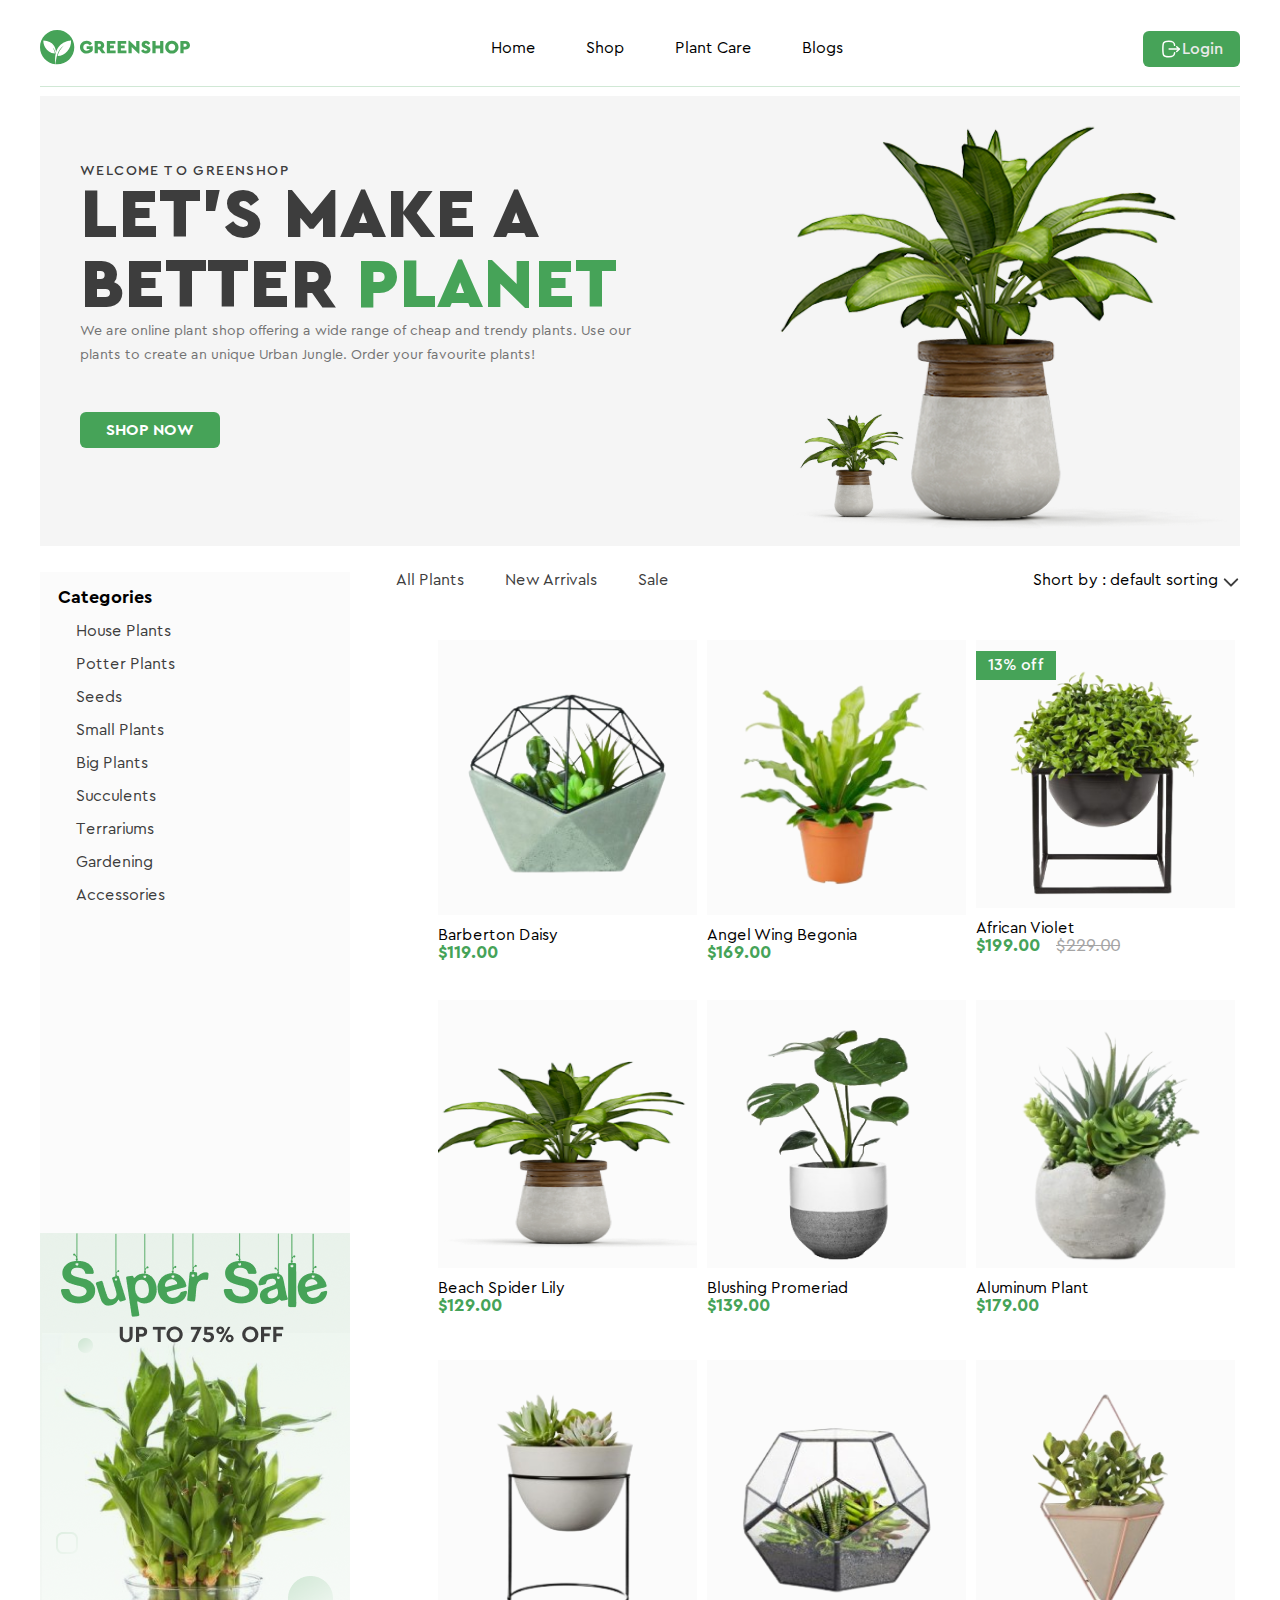
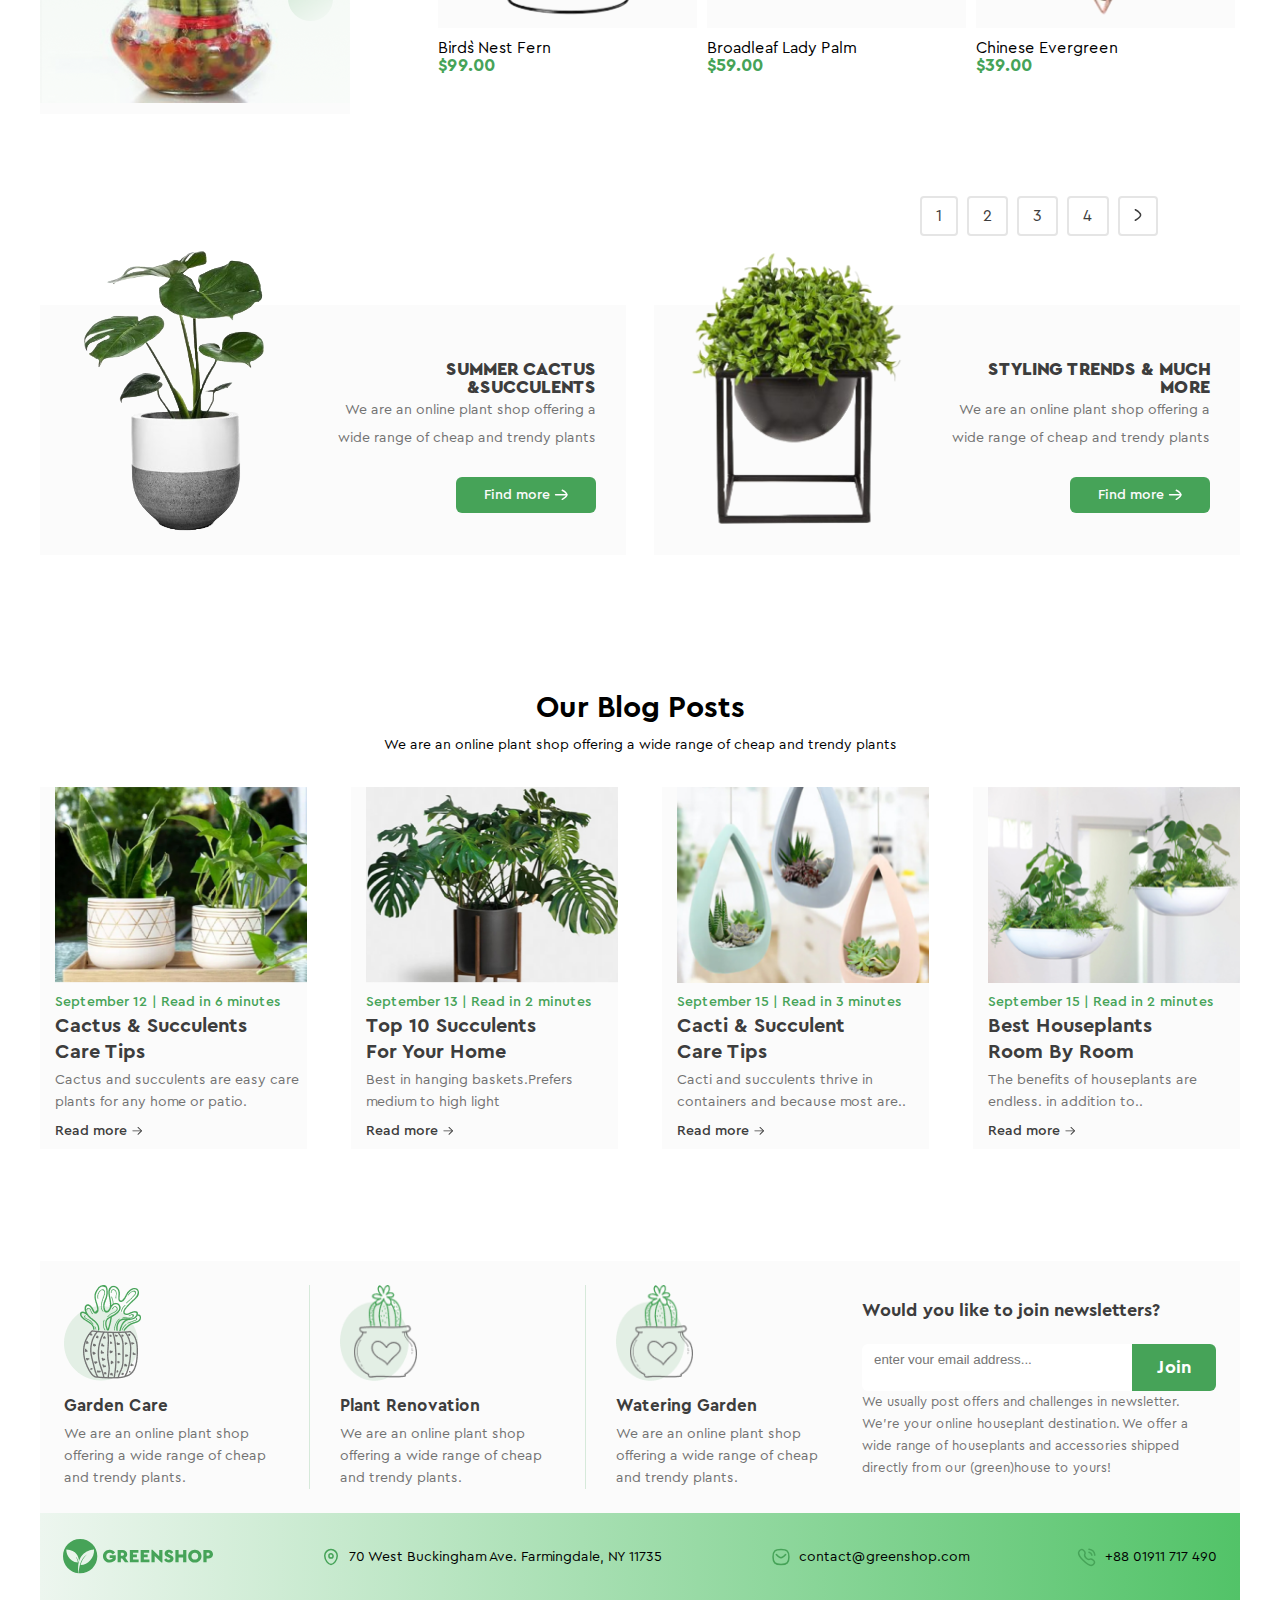
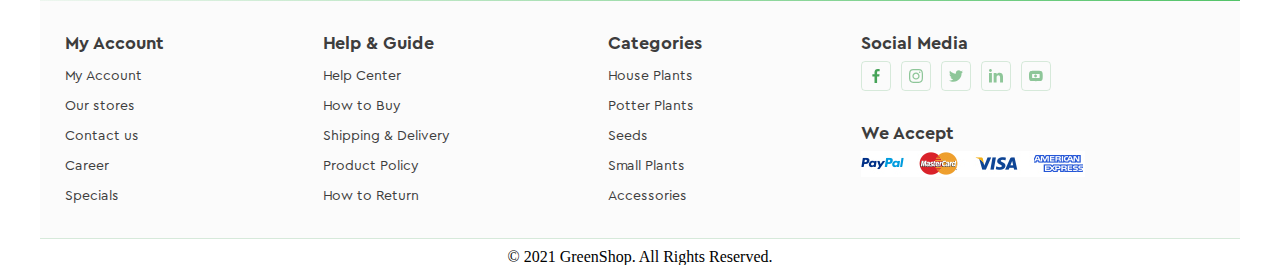
==== commit 05ba6d9f: "menu_done" ====
--- a/Index.html
+++ b/Index.html
@@ -38,7 +38,9 @@
                             </a>
                         </li>
                         <li class="second_dropdown">
-                            <a href="#" id="priming_a">Priming<img src="images/open_menu.svg" alt="menu" class="menu_img">
+                            <a href="#" id="priming_a">Priming<svg width="7" height="10" viewBox="0 0 7 10" fill="none" xmlns="http://www.w3.org/2000/svg">
+                                <path d="M1.14228 0.945805C0.909014 0.730097 0.908201 0.379612 1.14046 0.162973C1.35161 -0.0339699 1.68269 -0.0524979 1.9164 0.107825L1.98337 0.161288L6.79132 4.60737C7.00401 4.80406 7.02336 5.11265 6.84935 5.32969L6.79135 5.39186L1.9834 9.83868C1.75016 10.0544 1.37278 10.0537 1.1405 9.83706C0.929333 9.64013 0.910782 9.33257 1.08439 9.1162L1.14224 9.05423L5.52584 4.99941L1.14228 0.945805Z" fill="#3D3D3D"/>
+                            </svg>
                             </a>
                             <ul class="second_dropdown_li">
                                 <li>
@@ -434,9 +436,9 @@
                     <li><a href="#">2</a></li>
                     <li><a href="#">3</a></li>
                     <li><a href="#">4</a></li>
-                    <li><svg width="8" height="12" viewBox="0 0 8 12" fill="none" xmlns="http://www.w3.org/2000/svg">
+                    <li><a><svg width="8" height="12" viewBox="0 0 8 12" fill="none" xmlns="http://www.w3.org/2000/svg">
                         <path d="M1.375 0.75C1.375 0.75 6.625 3.858 6.625 6C6.625 8.14125 1.375 11.25 1.375 11.25" stroke="#3D3D3D" stroke-width="1.5" stroke-linecap="round" stroke-linejoin="round"/>
-                    </svg>
+                    </svg></a>
                     </li>
                 </ul>
             </nav>
--- a/css/style.css
+++ b/css/style.css
@@ -189,11 +189,9 @@
 }
 
 .menu li{
-
     margin-right:50px;
     font-family: 'CeraPro-Regular', sans-serif;
     position: relative;
-
 }
 
 .menu li:last-child{
@@ -211,18 +209,8 @@
     transition:0.4s;
 }
 
-.menu ul li:hover:after{
+.menu>ul>li:hover:after{
     width:100%;
-}
-
-
-.menu ul li ul>li:hover:after{
-    width:0;
-}
-
-
-.menu ul li{
-    position:relative;
 }
 
 .menu ul li a{
@@ -244,6 +232,7 @@
     color: #3D3D3D;
     text-decoration:none;
     width: 100%;
+    background-color: #EDF6EE;
 }
 
 .menu ul li ul{
@@ -257,72 +246,54 @@
     padding: 36px 0 0;
 }
 
-.menu ul li ul li{
-    background-color: #EDF6EE;
-}
-
 .menu ul>li:hover >ul{
     display:block;
 }
 
-
-.second_dropdown{
-    position:relative;
-}
-
-
-
 .second_dropdown .second_dropdown_li {
     display: flex;
     flex-direction:column;
-    /*background-color:#EDF6EE;*/
     position: absolute;
     top:-108px;
-    /*left:183px;*/
     left:100%;
     opacity: 0;
 }
 
-.second_dropdown_li li{
-    background-color: #EDF6EE;
-}
-
-#priming_a:hover~ .second_dropdown_li{
+
+.second_dropdown>a:hover~.second_dropdown_li{
     opacity: 100%;
 }
+
 
 .second_dropdown_li:hover{
     opacity: 100%;
 }
 
 
-.menu_img{
-    margin-left:100px;
-}
-
-.menu ul li ul .first_dropdown:hover{
+.menu>ul>li>ul>li:hover{
     background-color: #1A712A;
     font-family: 'CeraPro-Bold', sans-serif;
 }
-.menu ul li ul .first_dropdown:hover a{
-    color:#FBFBFB;
-}
-
-
-.menu ul li ul li:nth-child(4):hover {
-    color:#FBFBFB;
-    background-color: #1A712A;
-    font-family: 'CeraPro-Bold', sans-serif;
-}
-
-.menu ul li ul li:hover .menu_img{
+.menu>ul>li>ul>li:hover>a{
+    color:#FFFFFF;
+}
+
+
+.second_dropdown a{
+    display: flex;
+    justify-content: space-between;
+    align-items: center;
+    padding-right:10px;
+}
+
+
+.menu ul li ul li:hover svg{
     transform:rotate(180deg) ;
     transition:0.2s;
 }
 
-.menu ul li ul li:hover .menu_img{
-    transform:rotate(180deg) ;
-    transition:0.2s;
+.menu ul li ul li:hover svg path{
+    fill:#F5F5F5;
 }
 
 
@@ -537,9 +508,10 @@
 .pagination li:hover{
     background-color: #46A358;
     font-family: 'CeraPro-Bold', sans-serif;
+}
+.pagination li:hover a{
     color: white;
 }
-
 
 .pagination li:hover svg path{
     stroke:white;
@@ -620,8 +592,8 @@
     flex-direction: column;
     text-align: right;
     font-family: 'CeraPro-Regular', sans-serif;
-    padding-top: 46px;
     padding-right: 35px;
+    padding-top: 55px;
 
 
 }
@@ -630,7 +602,7 @@
     font-family: 'CeraPro-Black', sans-serif;
     font-size: 18px;
     color: #3D3D3D;
-    margin-bottom: 9px;
+
 }
 .off_text p{
     line-height: 200%;
@@ -693,6 +665,7 @@
     flex-wrap: wrap;
     max-width: 267px;
     margin-bottom: 112px;
+    padding-left: 15px;
 }
 
 .blog_img{
@@ -713,6 +686,7 @@
     color: #3D3D3D;
     padding-right: 53px;
     margin-bottom:4px;
+    line-height: 26px;
 }
 
 .read_more_link{
@@ -743,6 +717,8 @@
     font-size: 14px;
     font-family: 'CeraPro-Regular', sans-serif;
     margin-bottom: 9px;
+    color: #727272;
+    line-height: 22px;
 }
 
 .off{
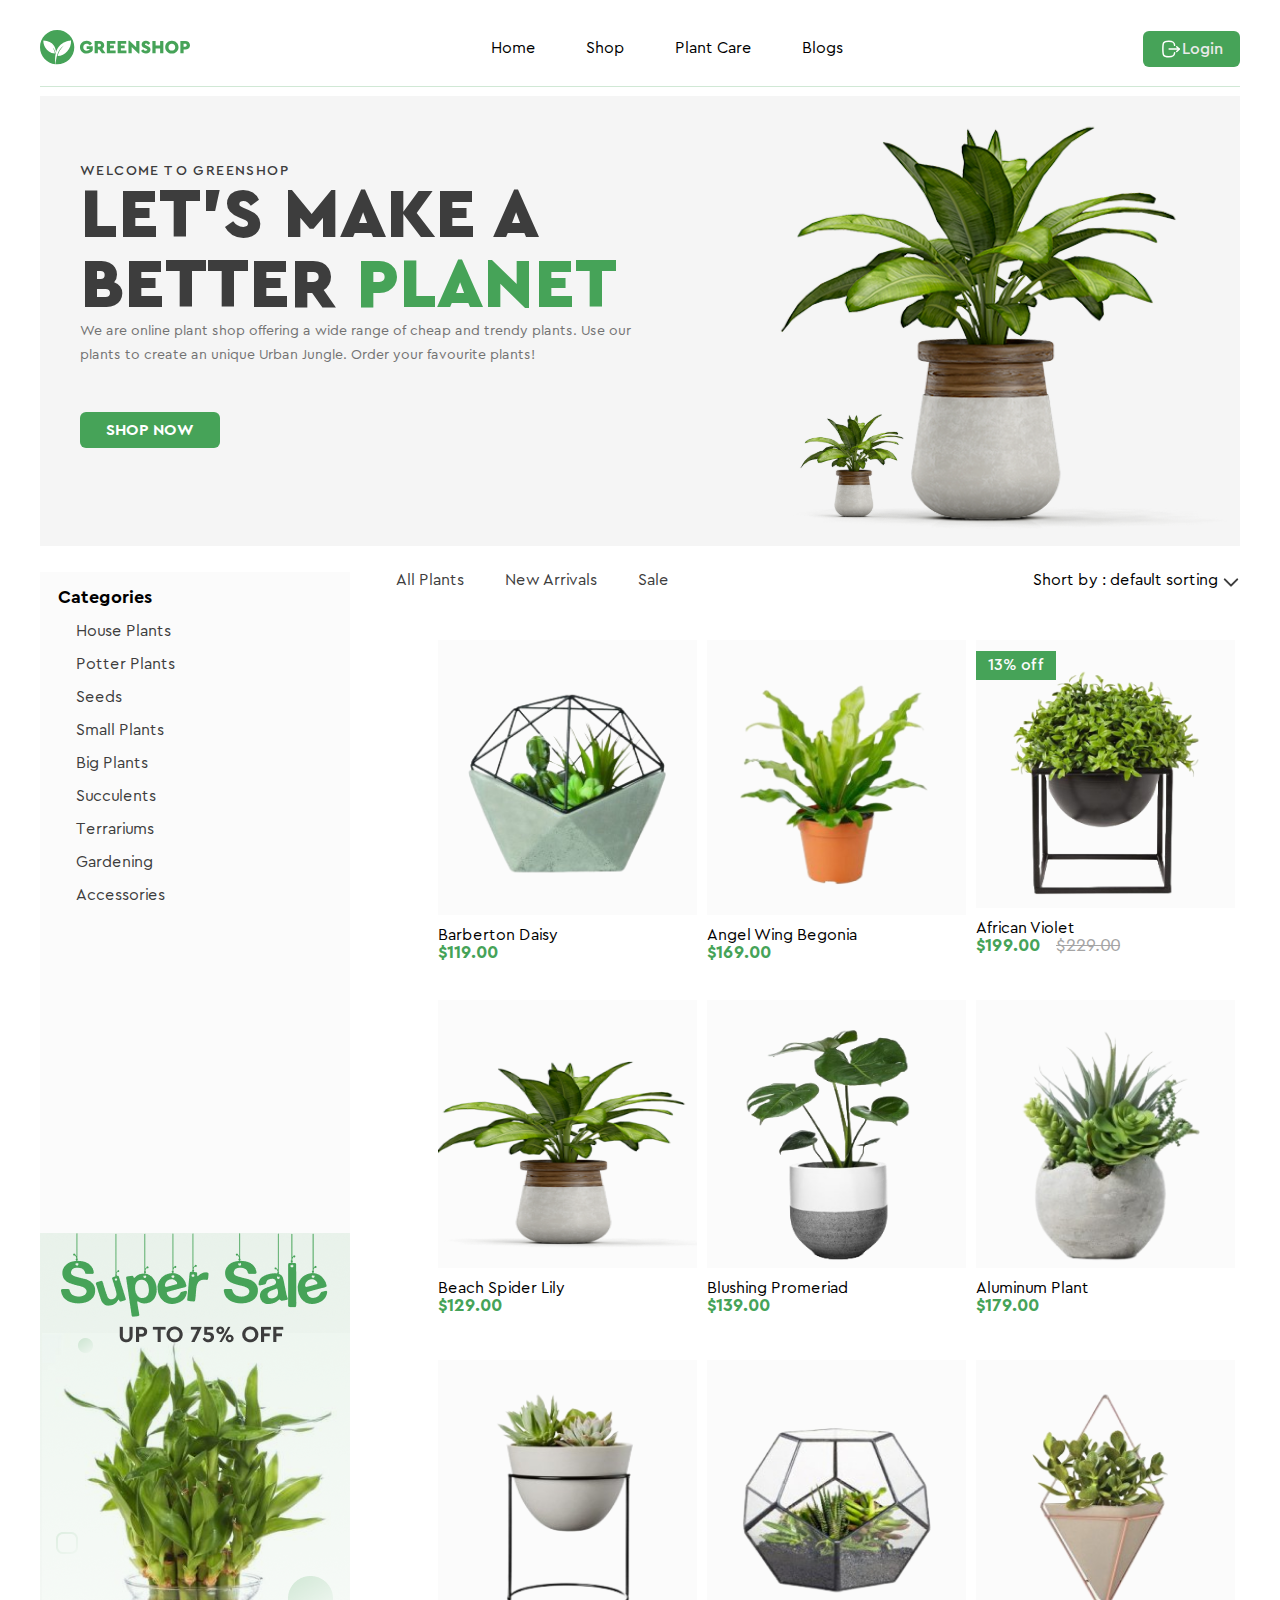
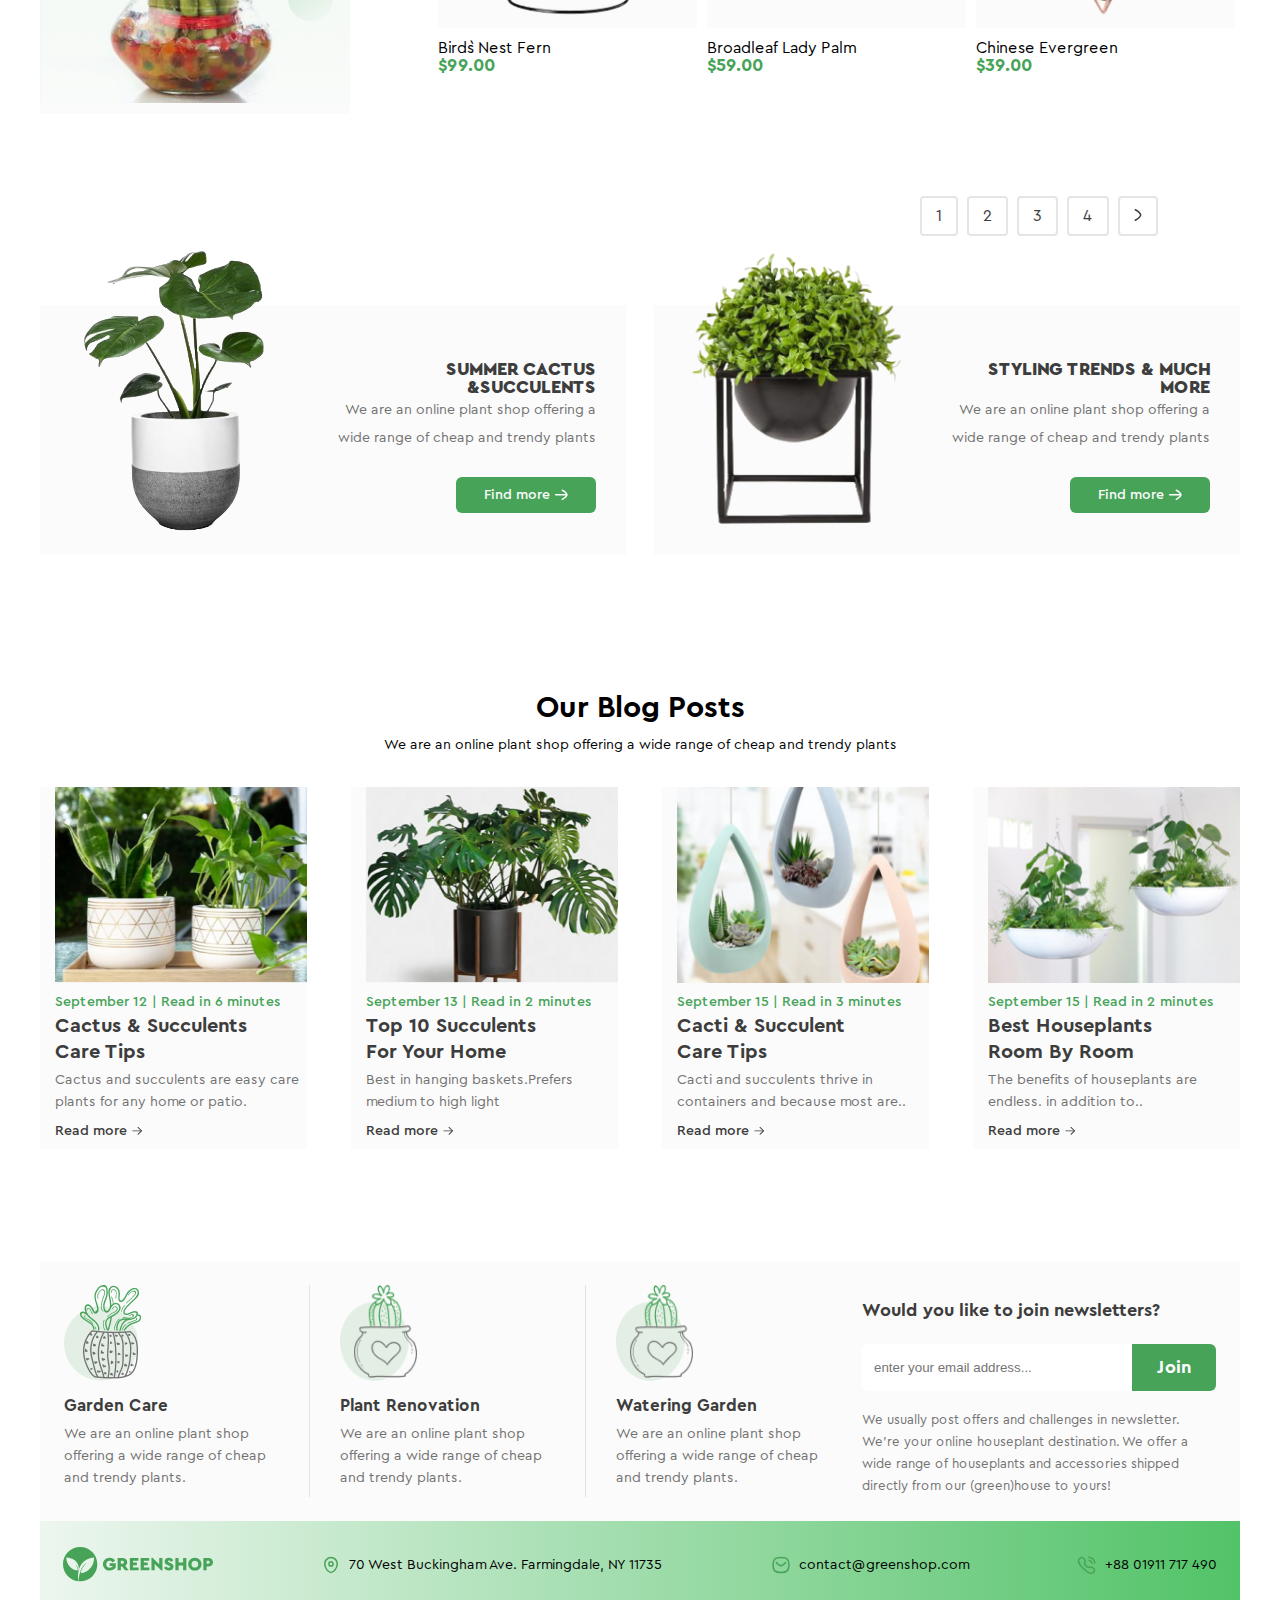
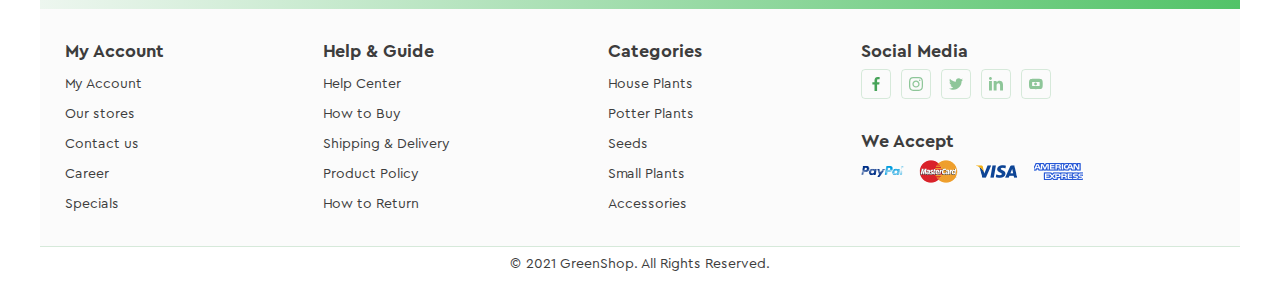
==== commit a9c91ac5: "footer_done" ====
--- a/Index.html
+++ b/Index.html
@@ -600,7 +600,7 @@
             <div>
                 <p class="before_icons">We Accept</p>
                 <div class="payment">
-                    <img src="images/payment.svg" alt="payment">
+                    <img src="images/output.png" alt="payment">
                 </div>
             </div>
         </article>
--- a/css/style.css
+++ b/css/style.css
@@ -879,15 +879,16 @@
     background-color: #FFFFFF;
     display: flex;
     justify-content: space-between;
+    align-items: center;
     overflow: hidden;
     border-radius: 6px;
+    margin-bottom: 18px;
 }
 
 .join_news_div input{
     background-color: transparent;
     border:none;
     height:20px;
-    padding-top:12px;
     padding-left: 12px;
 }
 
@@ -993,4 +994,12 @@
     display: flex;
     justify-content: center;
     align-items:center;
-}+    margin-bottom: 22px;
+    font-family:"CeraPro-Regular", sans-serif;
+    font-size: 14px;
+    color:#3D3D3D;
+}
+
+.footer_container ul li a:hover{
+    color:#46A358;
+}
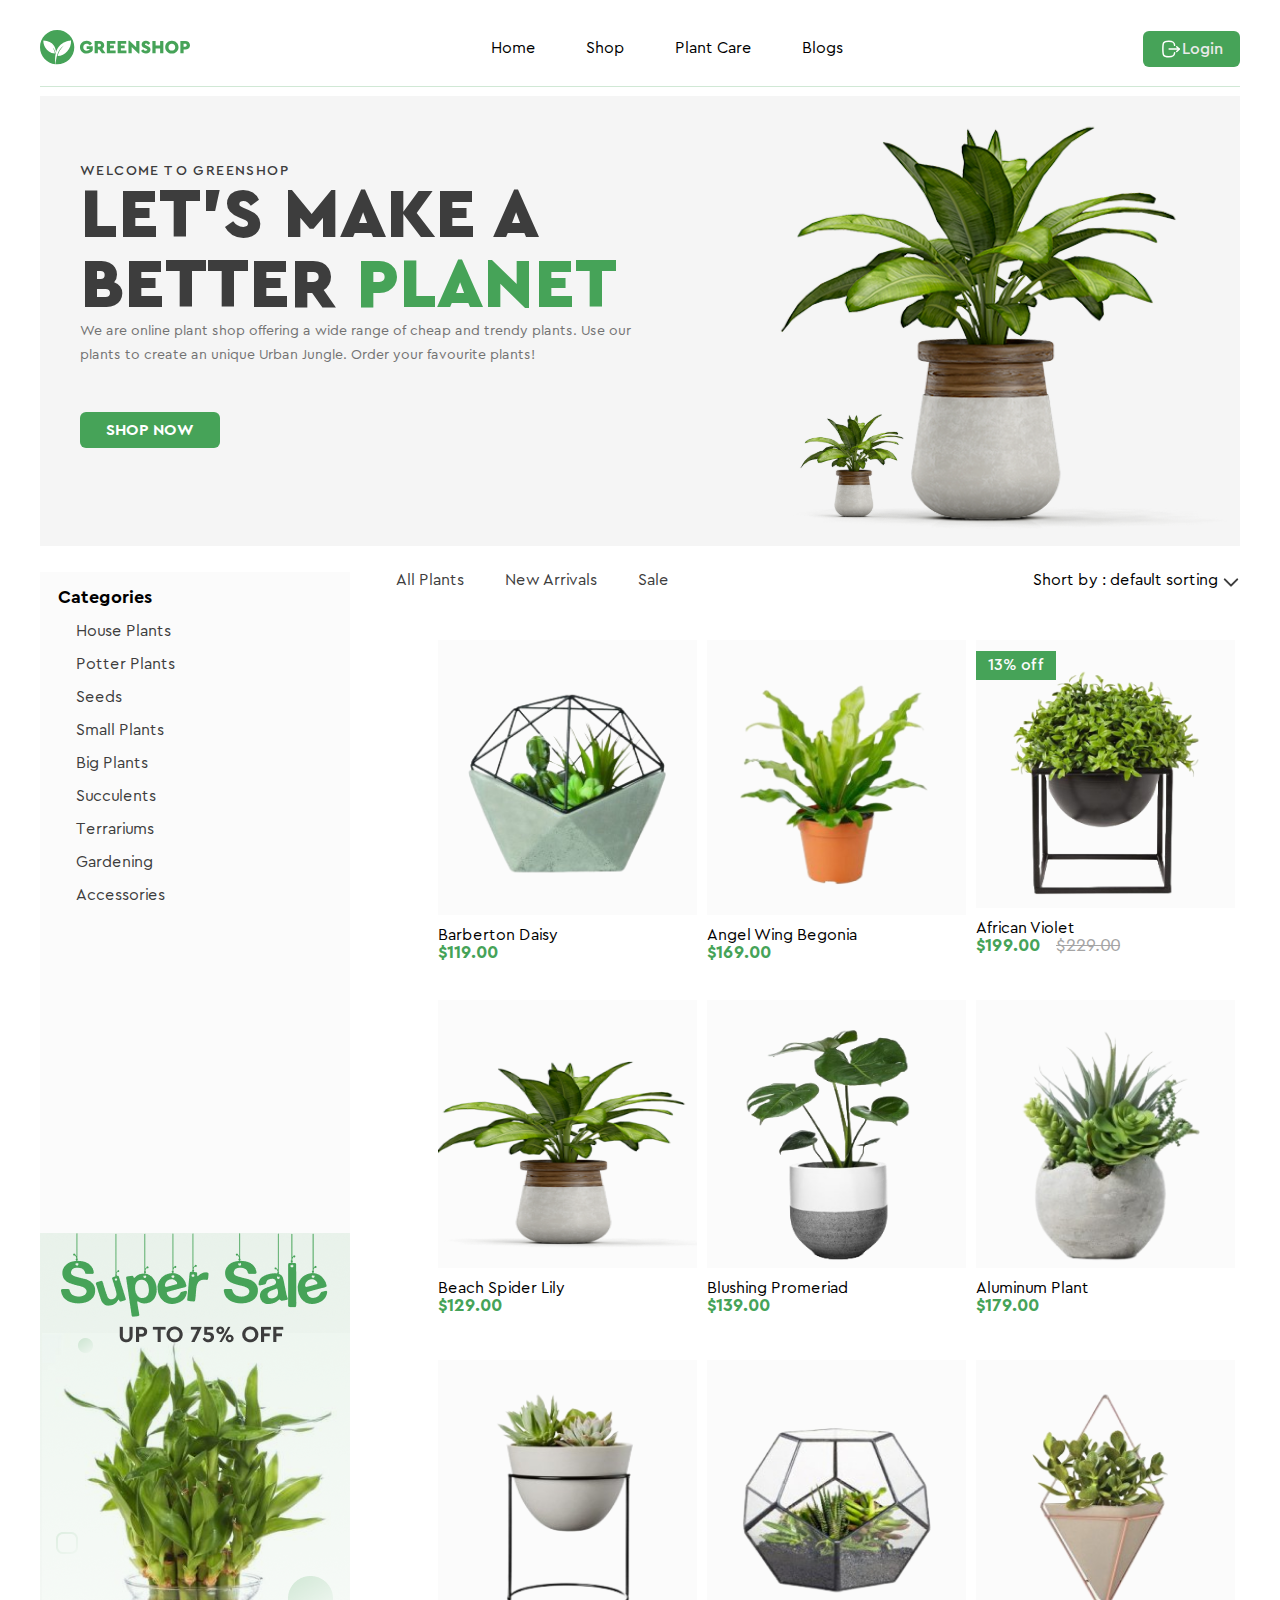
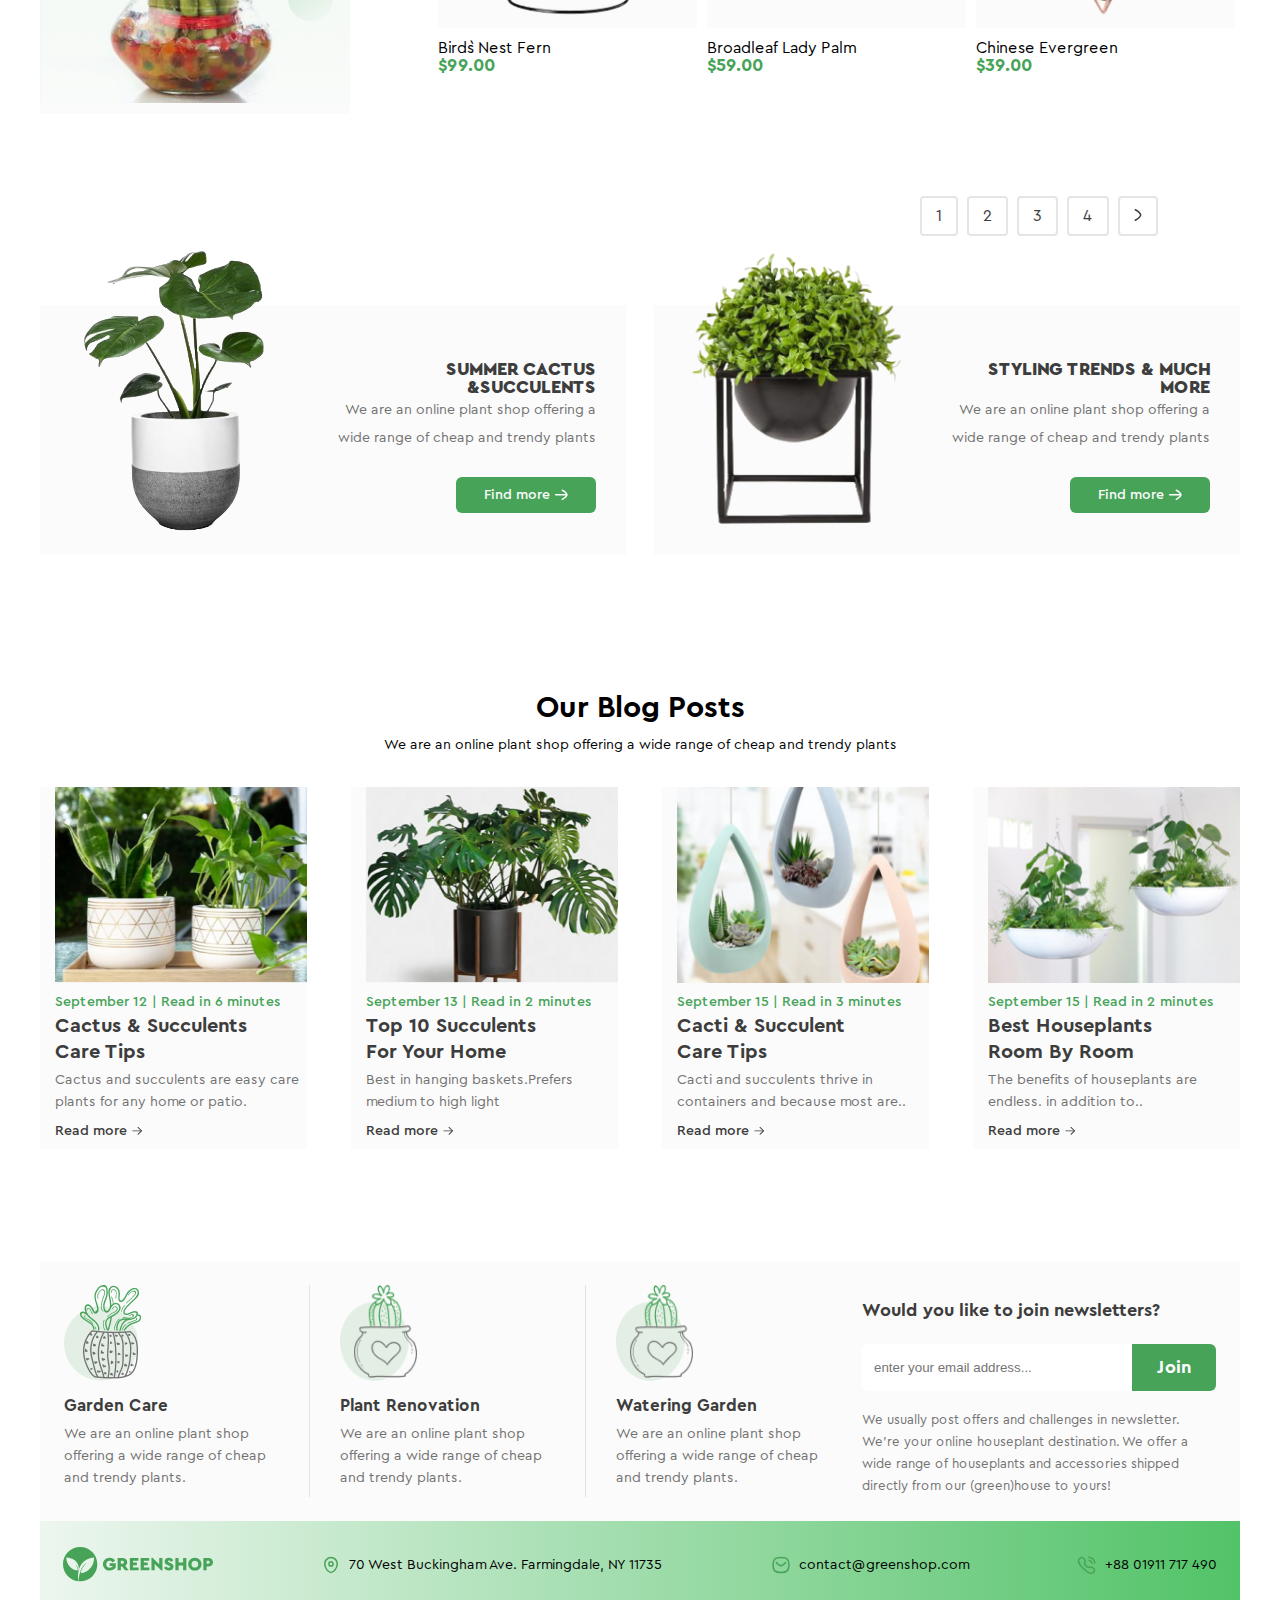
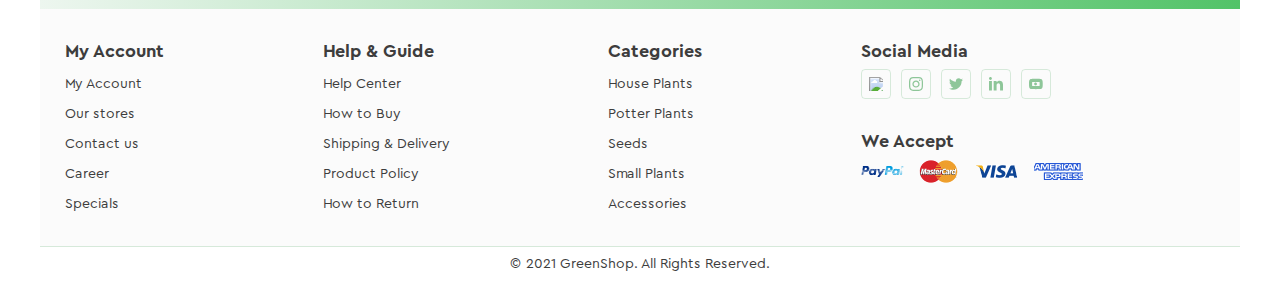
==== commit f348fb3c: "whole_project" ====
--- a/Index.html
+++ b/Index.html
@@ -8,7 +8,7 @@
     <title>GREENSHOP</title>
     <link rel="stylesheet" href="css/reset.css">
     <link rel="stylesheet" href="css/style.css">
-
+    <link rel="stylesheet" href="css/media.css">
 
 
 </head>
@@ -70,7 +70,7 @@
             </ul>
         </nav>
 
-        <a href="#" class="login">Login</a>
+        <a href="Registration.html" class="login">Login</a>
     </div>
 
 </header>
@@ -554,11 +554,11 @@
             <p>My Account</p>
             <nav>
                 <ul>
-                    <li><a>My Account</a></li>
-                    <li><a>Our stores</a></li>
-                    <li><a>Contact us</a></li>
-                    <li><a>Career</a></li>
-                    <li><a>Specials</a></li>
+                    <li><a href="#">My Account</a></li>
+                    <li><a href="#">Our stores</></li>
+                    <li><a href="#">Contact us</a></li>
+                    <li><a href="#">Career</a></li>
+                    <li><a href="#">Specials</a></li>
                 </ul>
             </nav>
         </div>
@@ -566,11 +566,11 @@
             <p>Help & Guide</p>
             <nav>
                 <ul>
-                    <li><a>Help Center</a></li>
-                    <li><a>How to Buy</a></li>
-                    <li><a>Shipping & Delivery</a></li>
-                    <li><a>Product Policy</a></li>
-                    <li><a>How to Return</a></li>
+                    <li><a href="#">Help Center</a></li>
+                    <li><a href="#">How to Buy</a></li>
+                    <li><a href="#">Shipping & Delivery</a></li>
+                    <li><a href="#">Product Policy</a></li>
+                    <li><a href="#">How to Return</a></li>
                 </ul>
             </nav>
         </div>
@@ -578,11 +578,11 @@
             <p>Categories</p>
             <nav>
                 <ul>
-                    <li><a>House Plants</a></li>
-                    <li><a>Potter Plants</a></li>
-                    <li><a>Seeds</a></li>
-                    <li><a>Small Plants</a></li>
-                    <li><a>Accessories</a></li>
+                    <li><a href="#">House Plants</a></li>
+                    <li><a href="#">Potter Plants</a></li>
+                    <li><a href="#">Seeds</a></li>
+                    <li><a href="#">Small Plants</a></li>
+                    <li><a href="#">Accessories</a></li>
                 </ul>
             </nav>
         </div>
@@ -590,11 +590,11 @@
             <div>
                 <p class="before_icons socials">Social Media</p>
                 <div class="socials">
-                    <a><img src="images/facebook.svg" alt="facebook"></a>
-                    <a><img src="images/Instagram.svg" alt="insta"></a>
-                    <a><img src="images/Twitter.svg" alt="twitter"></a>
-                    <a><img src="images/Linkedin.svg" alt="linkedin"></a>
-                    <a><img src="images/Union.svg" alt="union"></a>
+                    <a href="#"><img src="images/facebook.svg" alt="facebook"></a>
+                    <a href="#"><img src="images/Instagram.svg" alt="insta"></a>
+                    <a href="#"><img src="images/Twitter.svg" alt="twitter"></a>
+                    <a href="#"><img src="images/Linkedin.svg" alt="linkedin"></a>
+                    <a href="#"><img src="images/Union.svg" alt="union"></a>
                 </div>
             </div>
             <div>
--- a/css/style.css
+++ b/css/style.css
@@ -100,23 +100,7 @@
 
 }
 
-.text.subject.options{
-    max-width:300px;
-    margin-bottom:27px;
-    text-align: center;
-}
-
-
-.btn button{
-    border-radius: 5px;
-    width: 300px;
-    height: 45px;
-    background-color: #46a358;
-    color:white;
-    max-width:300px;
-    margin:auto;
-
-}
+
 .logo {
     width:300px;
     height:40px;
@@ -135,7 +119,7 @@
 
 
 .content{
-    margin-bottom:41px;
+    /*margin-bottom:41px;*/
     text-align: center;
 
 }
@@ -1000,6 +984,127 @@
     color:#3D3D3D;
 }
 
+.footer_container ul li a{
+    text-decoration: none;git
+}
 .footer_container ul li a:hover{
     color:#46A358;
 }
+
+.registration_page{
+    max-width:1200px;
+    margin: auto;
+    text-align: center;
+    padding-top: 52px;
+    position: relative;
+}
+.registration_page h1{
+    font-family:'CeraPro-Bold',sans-serif;
+    font-size:20px;
+    color:#3D3D3D;
+}
+.registration_page h1>span{
+    color:#46A358;
+}
+
+.re_logo img{
+    width: 20px;
+    height:20px;
+}
+
+.regis_form{
+    max-width: 1200px;
+    padding-top: 40px;
+    display: flex;
+    flex-direction: column;
+    justify-content: center;
+    align-items: center;
+    position: relative;
+    padding-bottom: 40px;
+    border-bottom: 10px solid #46A358;
+}
+.regis_form p{
+    font-family:'CeraPro-Regular',sans-serif;
+    font-size:13px;
+    color:#3D3D3D;
+    text-align: left;
+}
+
+.regis_form form{
+    border-bottom: 1px solid #EAEAEA;
+    padding-bottom: 36px;
+}
+.regis_form div{
+    margin-top: 16px;
+
+}
+.regis_form div:first-child{
+    margin-top: 14px;
+}
+.regis_form div>input{
+    width: 300px;
+    font-size: 14px;
+    display: flex;
+    justify-content: left;
+    align-items: center;
+    padding-left: 14px;
+    padding-top: 12px;
+    padding-bottom: 12px;
+    font-family:'CeraPro-Regular',sans-serif;
+    color:#A5A5A5;
+    border: 1px solid #EAEAEA;
+    border-radius: 5px;
+}
+
+
+.btn button{
+    border-radius: 5px;
+    border-color: transparent;
+    background-color: #46a358;
+    font-size: 16px;
+    max-width:300px;
+    display: flex;
+    /*align-items: center;*/
+    padding: 16px 125px;
+    font-family:'CeraPro-Bold',sans-serif;
+    color:#FFFFFF;
+
+}
+
+.regi_with{
+    align-items: center;
+    background-color:#FFFFFF;
+    position: absolute;
+    top:369px;
+    padding:9px 7px;
+}
+
+.re_logo{
+    display:inline-flex;
+    width: 300px;
+    border:1px solid #EAEAEA;
+    justify-content: center;
+    align-items: center;
+    padding: 10px;
+    gap:9px;
+    text-decoration: none;
+    font-family:'CeraPro-Regular',sans-serif;
+    border-radius:5px;
+    font-size:13px;
+    color:#727272;
+    margin-top:15px;
+}
+.re_logo:first-of-type{
+    margin-top: 27px;
+}
+
+.hide_img{
+    position: absolute;
+    top:202px;
+    right:455px;
+}
+.exit_img{
+    position: absolute;
+    top:-60px;
+    right:333px;
+}--- a/css/media.css
+++ b/css/media.css
@@ -0,0 +1,3 @@
+@media only screen and(max-width:600px){
+
+}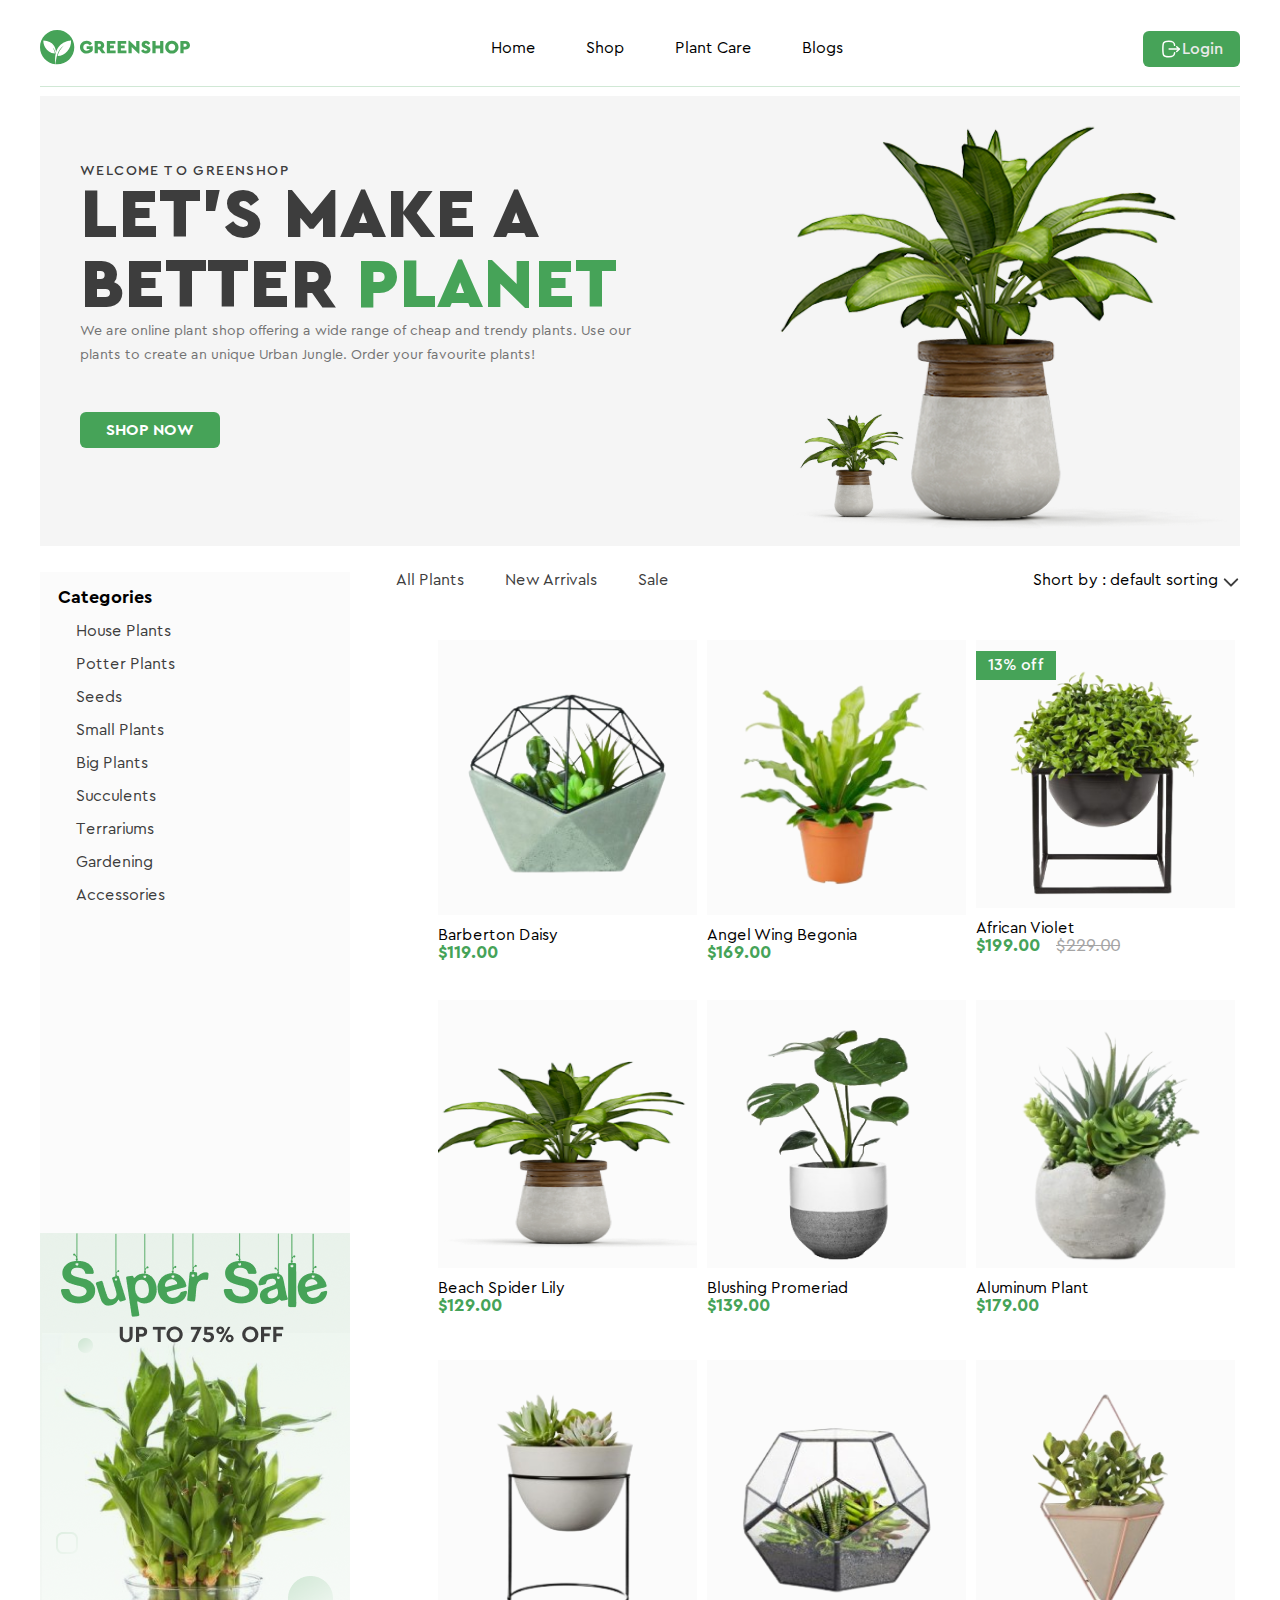
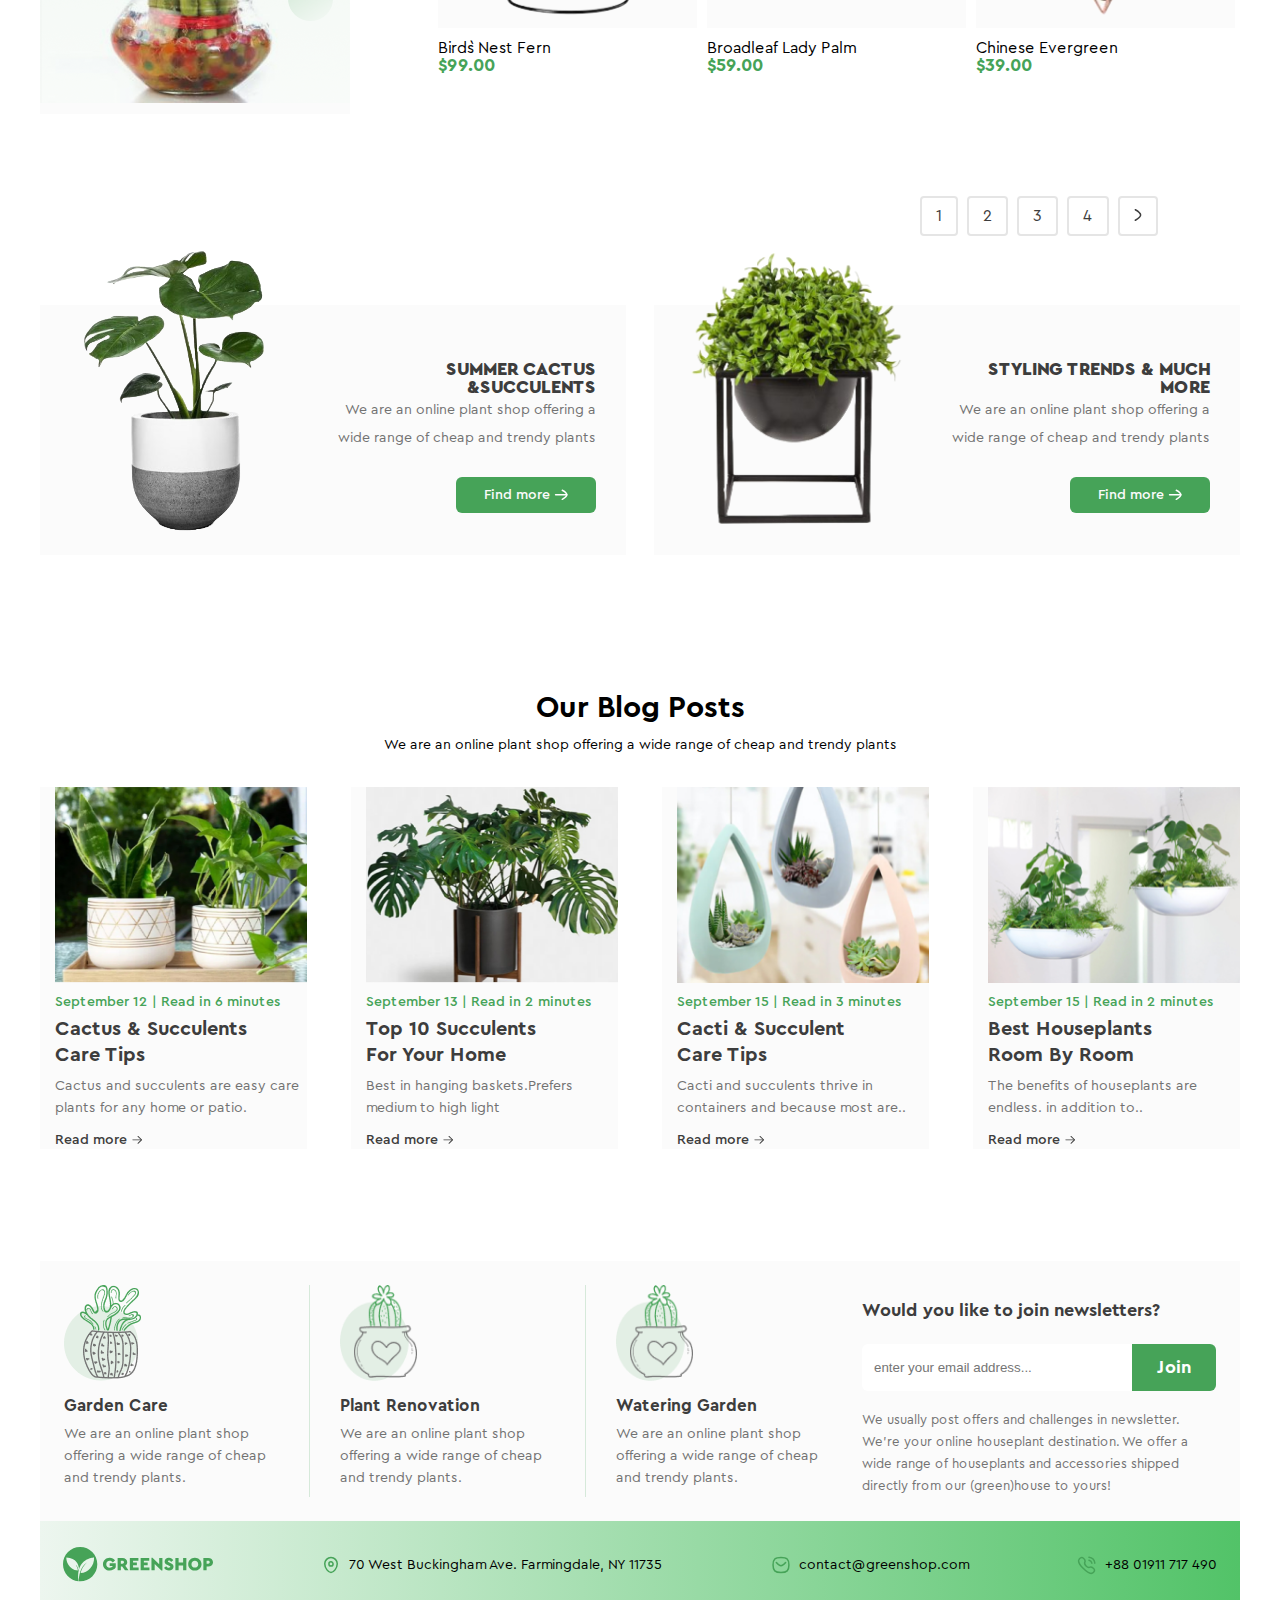
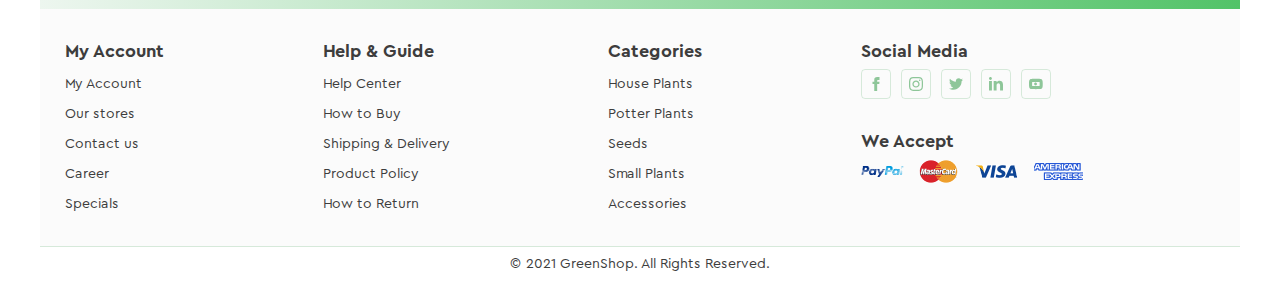
==== commit 1c837aae: "adaptation_v1" ====
--- a/Index.html
+++ b/Index.html
@@ -75,6 +75,7 @@
 
 </header>
 <main>
+<!--    <div class="preloader"></div>-->
     <section >
         <div class="main_container">
             <div class="text_section">
@@ -598,7 +599,7 @@
                 </div>
             </div>
             <div>
-                <p class="before_icons">We Accept</p>
+                <p class="before_icons pay">We Accept</p>
                 <div class="payment">
                     <img src="images/output.png" alt="payment">
                 </div>
--- a/css/style.css
+++ b/css/style.css
@@ -287,6 +287,7 @@
     background-color:#F5F5F5;
     display:flex;
     justify-content: space-between;
+    flex-direction: row;
 
 
 }
@@ -646,6 +647,7 @@
 .read_more_article{
     background-color:#FBFBFB;
     height: 362px;
+    display: flex;
     flex-wrap: wrap;
     max-width: 267px;
     margin-bottom: 112px;
@@ -1107,4 +1109,26 @@
     position: absolute;
     top:-60px;
     right:333px;
+}
+
+.preloader{
+    background-color: #77929F;
+}
+
+.preloader::after {
+    position: absolute;
+    top: 0;
+    bottom: 4%;
+    right: 0;
+    left: 0;
+    content: " ";
+    display: block;
+    margin: auto;
+    height: 32px;
+    width: 32px;
+    box-sizing: border-box;
+    border: solid;
+    border-width: 4px;
+    border-radius: 50%;
+    border-color: #ffffff transparent transparent;
 }--- a/css/media.css
+++ b/css/media.css
@@ -1,3 +1,140 @@
-@media only screen and(max-width:600px){
+/*@media only screen and(min-width:540px){*/
+@media (max-width: 540px) {
+    .header_container{
+        flex-direction: column;
+        align-items: flex-start;
+        padding-left: 30px;
+    }
+    .menu{
+        margin:20px 15px 40px;
+        padding-left: 50px;
+    }
+    .main_container{
+        flex-direction: column;
+        justify-content: space-around;
+    }
+    .text_section p{
+        width: 70%;
+    }
+    .float_container{
+        flex-wrap: nowrap;
 
-}+    }
+    .aside_menu{
+        width: 30%;
+    }
+    .aside_menu li:last-child{
+        margin-bottom: 100px;
+    }
+
+    .tabs{
+        flex-wrap: nowrap;
+        flex-direction: column;
+    }
+    .tabs ul{
+        display: flex;
+        flex-direction: row;
+    }
+    .pagination{
+        display: block;
+        justify-content: flex-start;
+    }
+
+    .banner_img{
+        width: 100px;
+        height: 150px;
+    }
+
+    .special_offer{
+        margin-top: 120px;
+        flex-direction: column;
+        /*max-width: 540px;*/
+        margin: auto;
+
+
+
+    }
+    .offer_art{
+        /*margin-left: 20px;*/
+        margin-left: 20px;
+        /*margin-right: 640px;*/
+        background-color: red;
+    }
+    .offer_art:last-child{
+        margin-left: 20px;
+        margin-bottom: 60px;
+    }
+    .off_text{
+        text-align:left;
+        padding-right: 50px;
+
+    }
+    .more_inf{
+        margin-left: 0;
+    }
+
+    .blog_post{
+       padding-left: 25px;
+    }
+
+    .read_more{
+        flex-wrap: wrap;
+    }
+    .read_more_article{
+        height: 380px;
+        padding-left: 5px;
+
+    }
+    .read_more_article:nth-child(2),.read_more_article:nth-child(4){
+        padding-left: 0;
+        padding-right: 5px;
+    }
+    .pre_footer{
+        flex-wrap:wrap;
+    }
+    .pre_footer article{
+        border-right: 1px solid transparent;
+        border-bottom: 1px solid rgba(70, 163, 88, 0.2);
+
+    }
+    .pre_footer article:first-child{
+        padding-left: 30px;
+    }
+    .join_news_container{
+        padding-left: 30px;
+    }
+    .gradient_container{
+        flex-wrap: wrap;
+    }
+    .location{
+        font-size: 12px;
+    }
+    .footer_container{
+        flex-wrap: wrap;
+        justify-content: space-around;
+
+        position: relative;
+
+    }
+    .footer_container>article{
+        display: flex;
+        justify-content: center;
+
+    }
+    .footer_container>div{
+        margin-bottom: 30px;
+    }
+    .socials a{
+        margin-right: 5px;
+    }
+
+    .payment{
+        position: absolute;
+        left:280px;
+    }
+
+    .before_icons .socials{
+        margin-bottom: 10px;
+        margin-top:30px;
+    }
+}
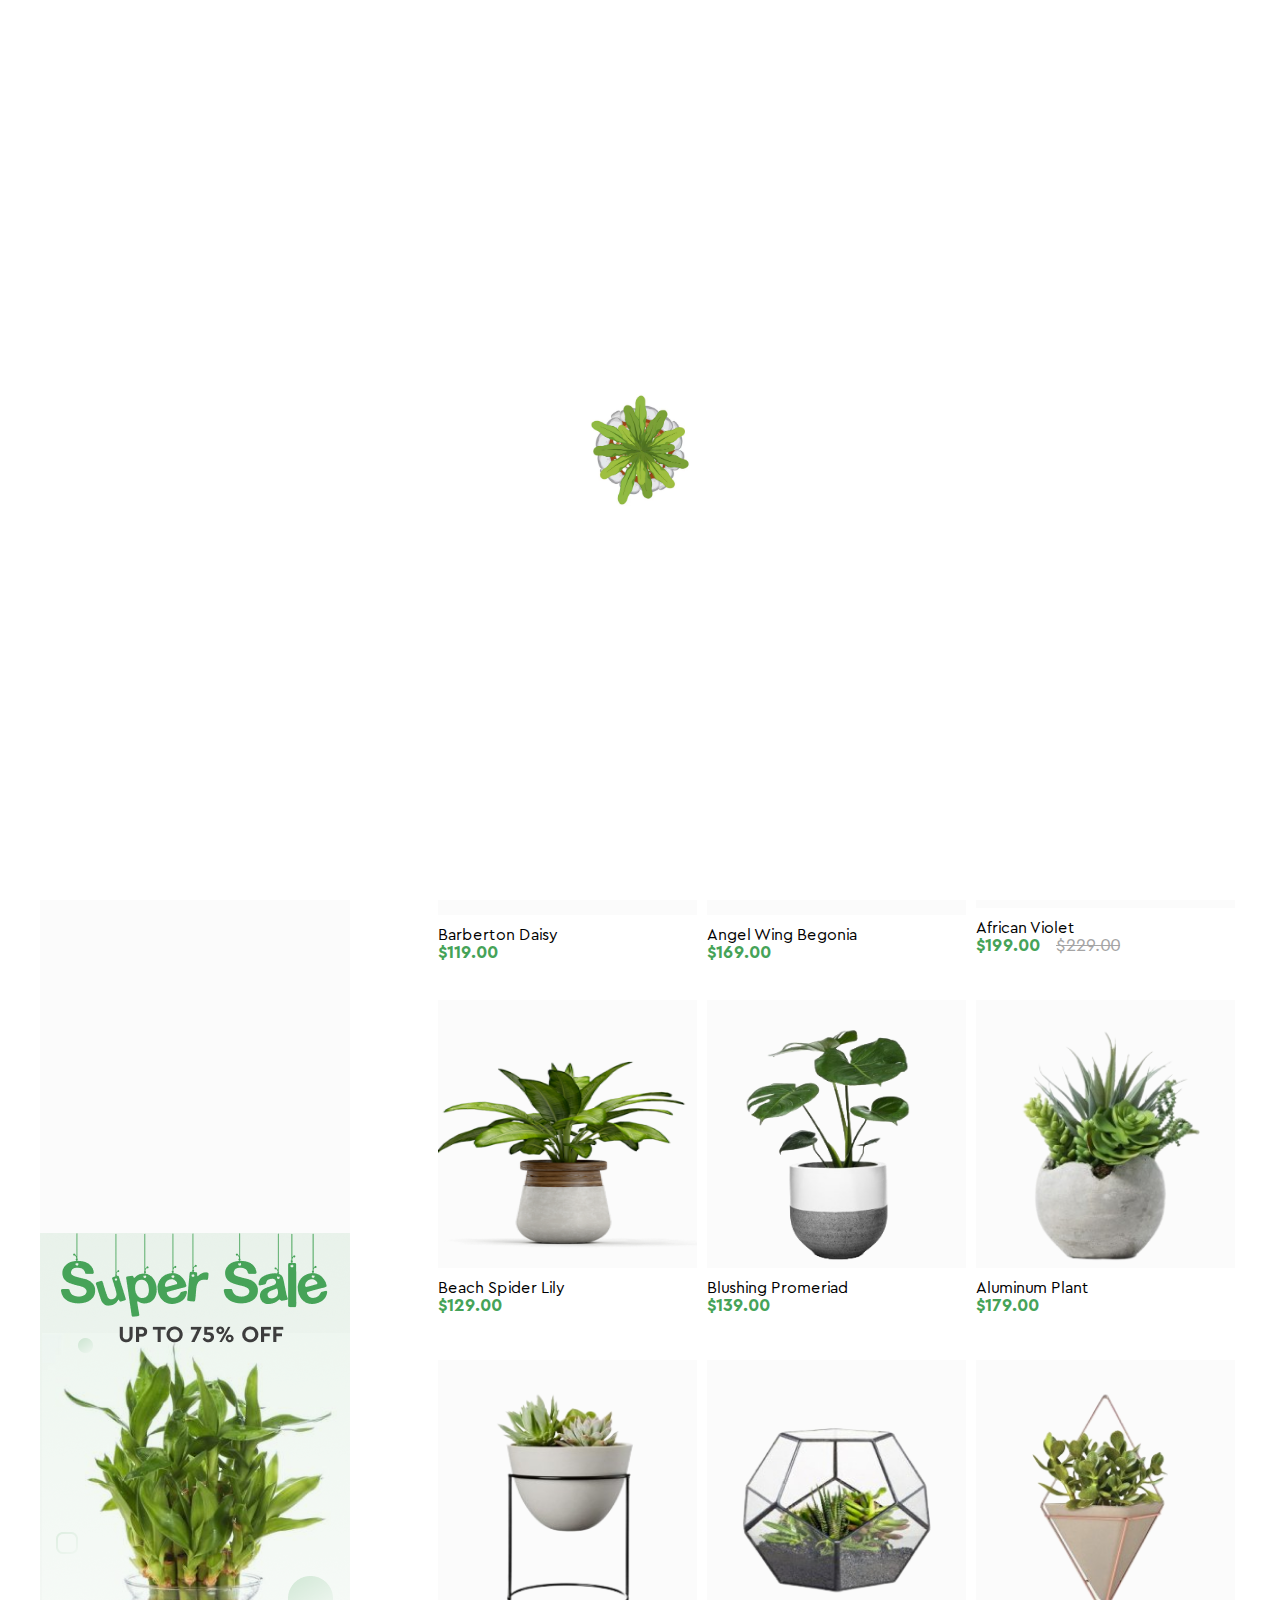
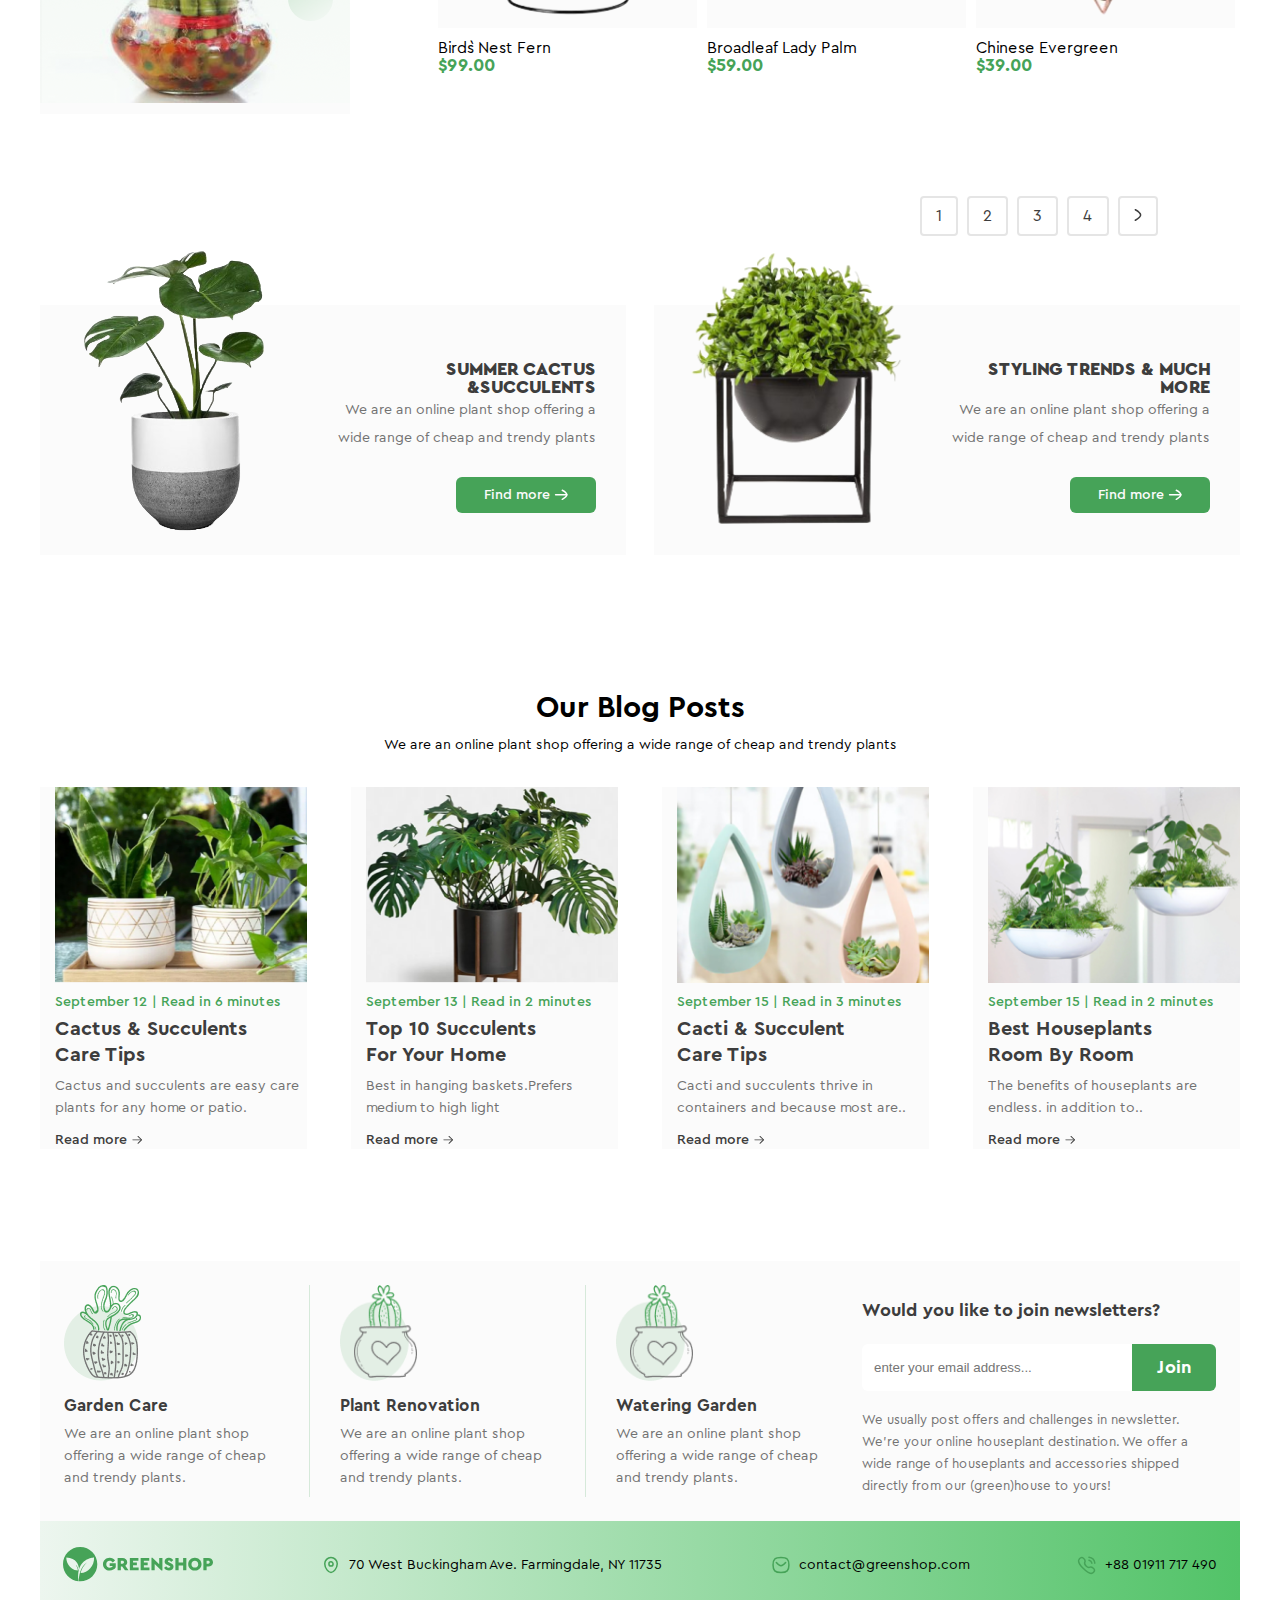
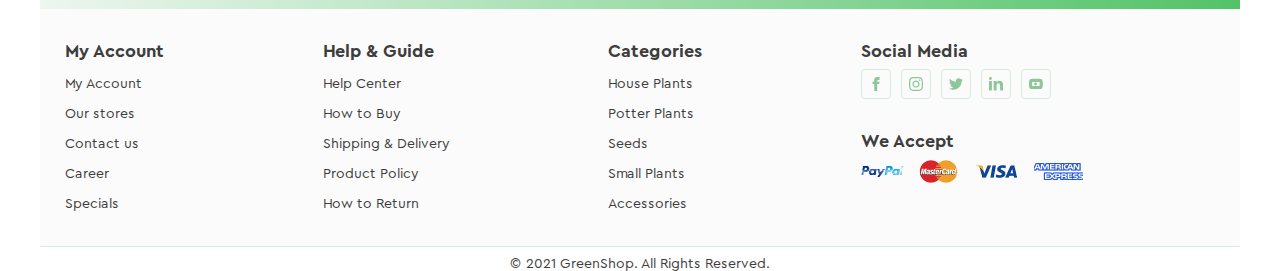
==== commit 152da21d: "preloader" ====
--- a/Index.html
+++ b/Index.html
@@ -13,6 +13,10 @@
 
 </head>
 <body >
+<div class="preloader">
+    <img src="images/preloader%20(1).svg" alt="Loading..." class="preloader-svg">
+</div>
+
 <header>
     <div class="header_container">
         <a href="#">
--- a/css/style.css
+++ b/css/style.css
@@ -1127,8 +1127,64 @@
     height: 32px;
     width: 32px;
     box-sizing: border-box;
-    border: solid;
     border-width: 4px;
     border-radius: 50%;
-    border-color: #ffffff transparent transparent;
+    border-color: #ffffff solid transparent;
+}
+body, html {
+    margin: 0;
+    padding: 0;
+    height: 100%;
+}
+
+
+.preloader {
+    position: fixed;
+    left: 0;
+    top: 0;
+    width: 100%;
+    height: 100%;
+    background: #fff;
+    display: flex;
+    justify-content: center;
+    align-items: center;
+    z-index: 9999;
+    animation: fadeOut 1s ease-in-out 3s forwards;
+}
+
+
+.preloader-svg {
+    width: 100px;
+    animation: pulse 1.5s infinite;
+}
+
+@keyframes pulse {
+    0% {
+        transform: scale(1);
+        opacity: 1;
+    }
+    50% {
+        transform: scale(1.2);
+        opacity: 0.7;
+    }
+    100% {
+        transform: scale(1);
+        opacity: 1;
+    }
+}
+
+@keyframes fadeOut {
+    0% { opacity: 1; }
+    100% { opacity: 0; visibility: hidden; }
+}
+
+#content {
+    display: none;
+    opacity: 0;
+    animation: contentFadeIn 1s ease-in-out 3.5s forwards;
+}
+
+@keyframes contentFadeIn {
+    0% { opacity: 0; }
+    100% { opacity: 1; }
 }--- a/css/media.css
+++ b/css/media.css
@@ -20,12 +20,16 @@
         flex-wrap: nowrap;
 
     }
-    .aside_menu{
-        width: 30%;
-    }
-    .aside_menu li:last-child{
-        margin-bottom: 100px;
-    }
+
+
+    /*.aside_menu li{*/
+    /* padding-left: 0;*/
+    /*    padding-top: 40px;*/
+    /*    margin-bottom: 3px;*/
+    /*}*/
+    /*.aside_menu li:last-child{*/
+    /*    margin-bottom: 100px;*/
+    /*}*/
 
     .tabs{
         flex-wrap: nowrap;
@@ -40,10 +44,7 @@
         justify-content: flex-start;
     }
 
-    .banner_img{
-        width: 100px;
-        height: 150px;
-    }
+
 
     .special_offer{
         margin-top: 120px;
@@ -138,3 +139,107 @@
         margin-top:30px;
     }
 }
+
+@media (max-width: 768px){
+    .header_container{
+        padding-right: 20px;
+        padding-left: 20px;
+    }
+    .main_container{
+        justify-content: left;
+        flex-wrap: wrap;
+        margin-right: 20px;
+        margin-left: 20px;
+
+    }
+   .aside_menu{
+       max-width: 20%;
+   }
+   .float_container{
+       flex-wrap: nowrap;
+       position: relative;
+       padding-right: 50px;
+
+
+   }
+  .tabs{
+      flex-direction:column;
+  }
+
+  .tabs li{
+      margin-right:45px;
+  }
+  .tabs ul{
+      margin-bottom: 25px;
+  }
+  .arts{
+      flex-wrap:wrap;
+
+
+
+  }
+  .arts article{
+      margin: 2px;
+
+  }
+  .arts article:last-child{
+      margin-right:270px;
+  }
+  .pagination{
+      margin-left: 0;
+      position: absolute;
+      top:1675px;
+      left:500px;
+  }
+
+  .special_offer{
+      flex-direction:column;
+      align-items: center;
+
+
+  }
+  .offer_art{
+      max-width:728px;
+      margin-bottom:50px;
+  }
+
+  .blog_post{
+      margin-top:50px;
+  }
+  .read_more{
+      flex-wrap: wrap;
+      justify-content:space-around;
+  }
+  .read_more_article{
+     margin-bottom: 50px;
+      max-width:300px;
+  }
+
+  .pre_footer{
+      flex-direction:column;
+      background-color: #ffffff;
+
+
+  }
+
+  .pre_footer article{
+      border-right: 1px solid transparent;
+      padding-bottom: 10px;
+      padding-left: 20px;
+      padding-top: 20px;
+      border-bottom: 1px solid rgba(70, 163, 88, 0.2);
+  }
+  .pre_footer article:first-child{
+      padding-left:30px;
+  }
+  .join_news_container{
+      max-width: 100%;
+      padding-right: 20px;
+      padding-left:20px;
+  }
+  .gradient_container{
+      margin-right: 20px;
+      margin-left:20px;
+      flex-wrap: wrap;
+  }
+}